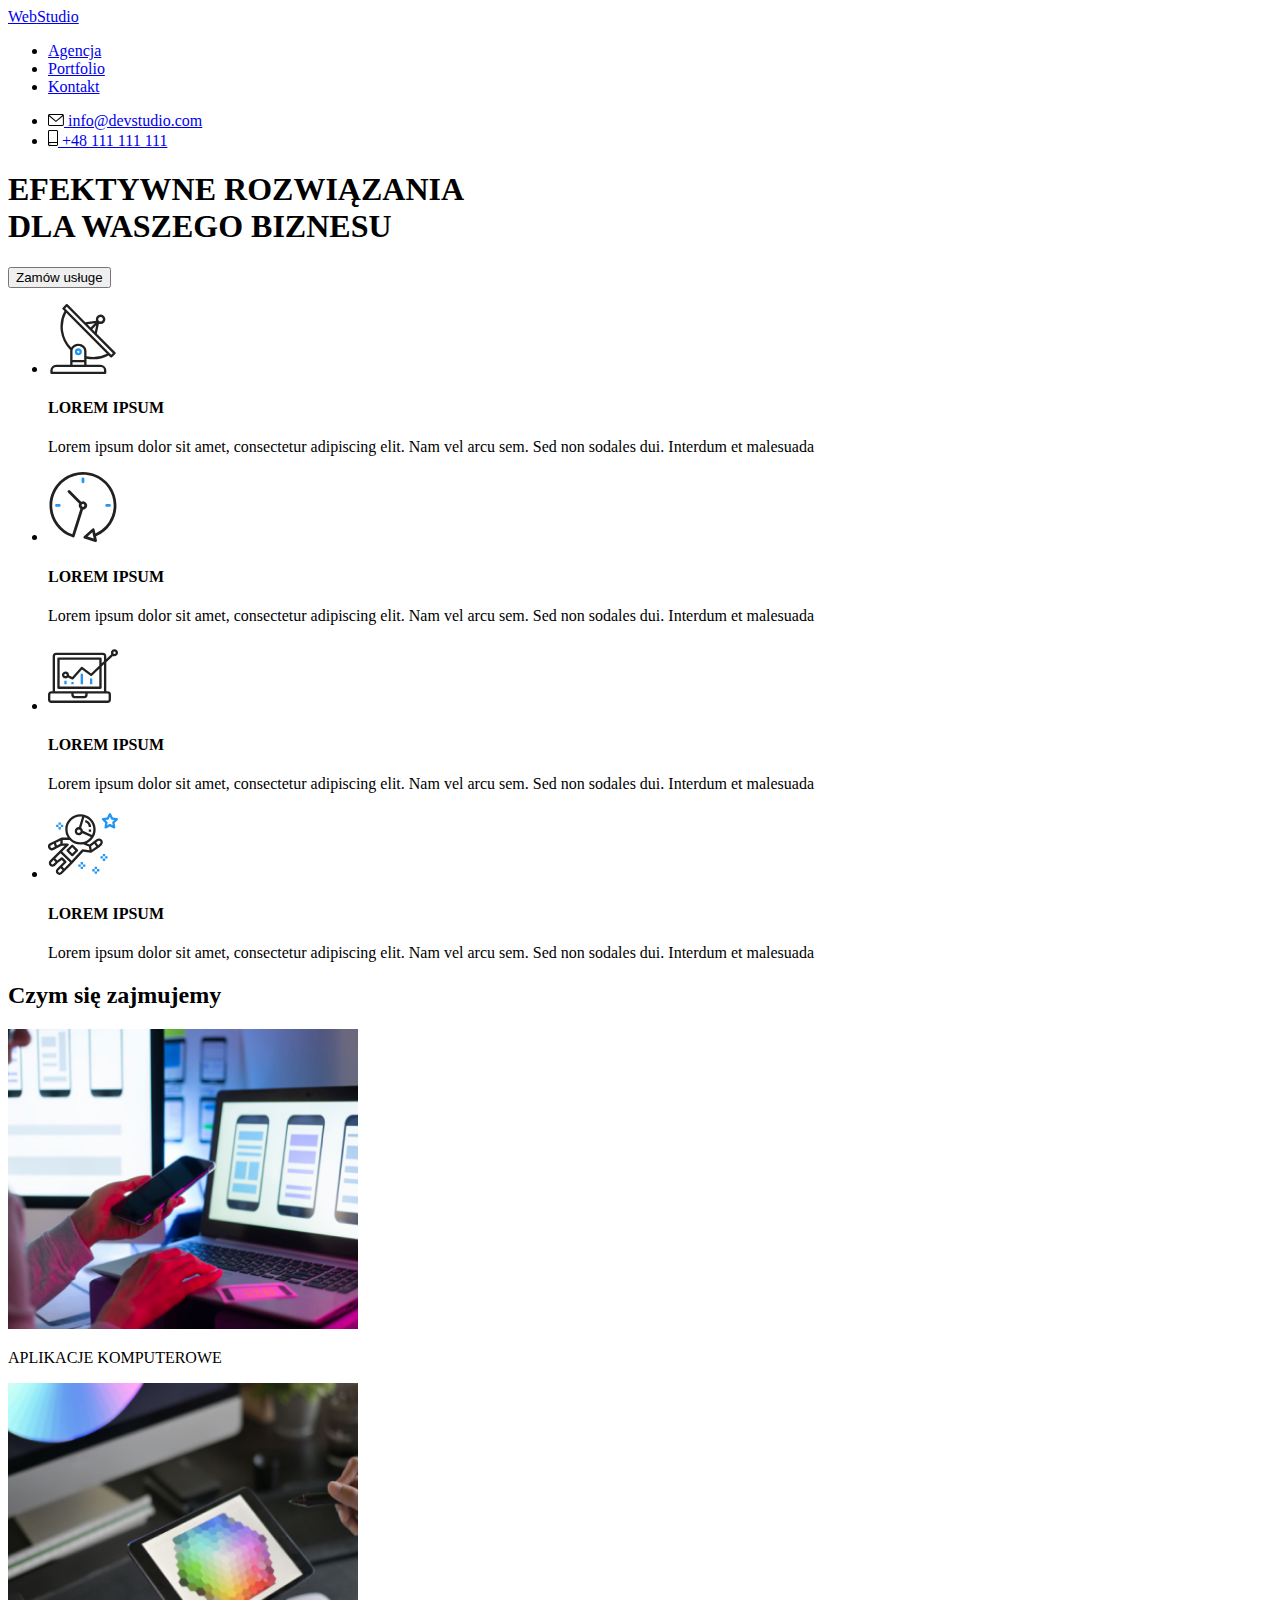
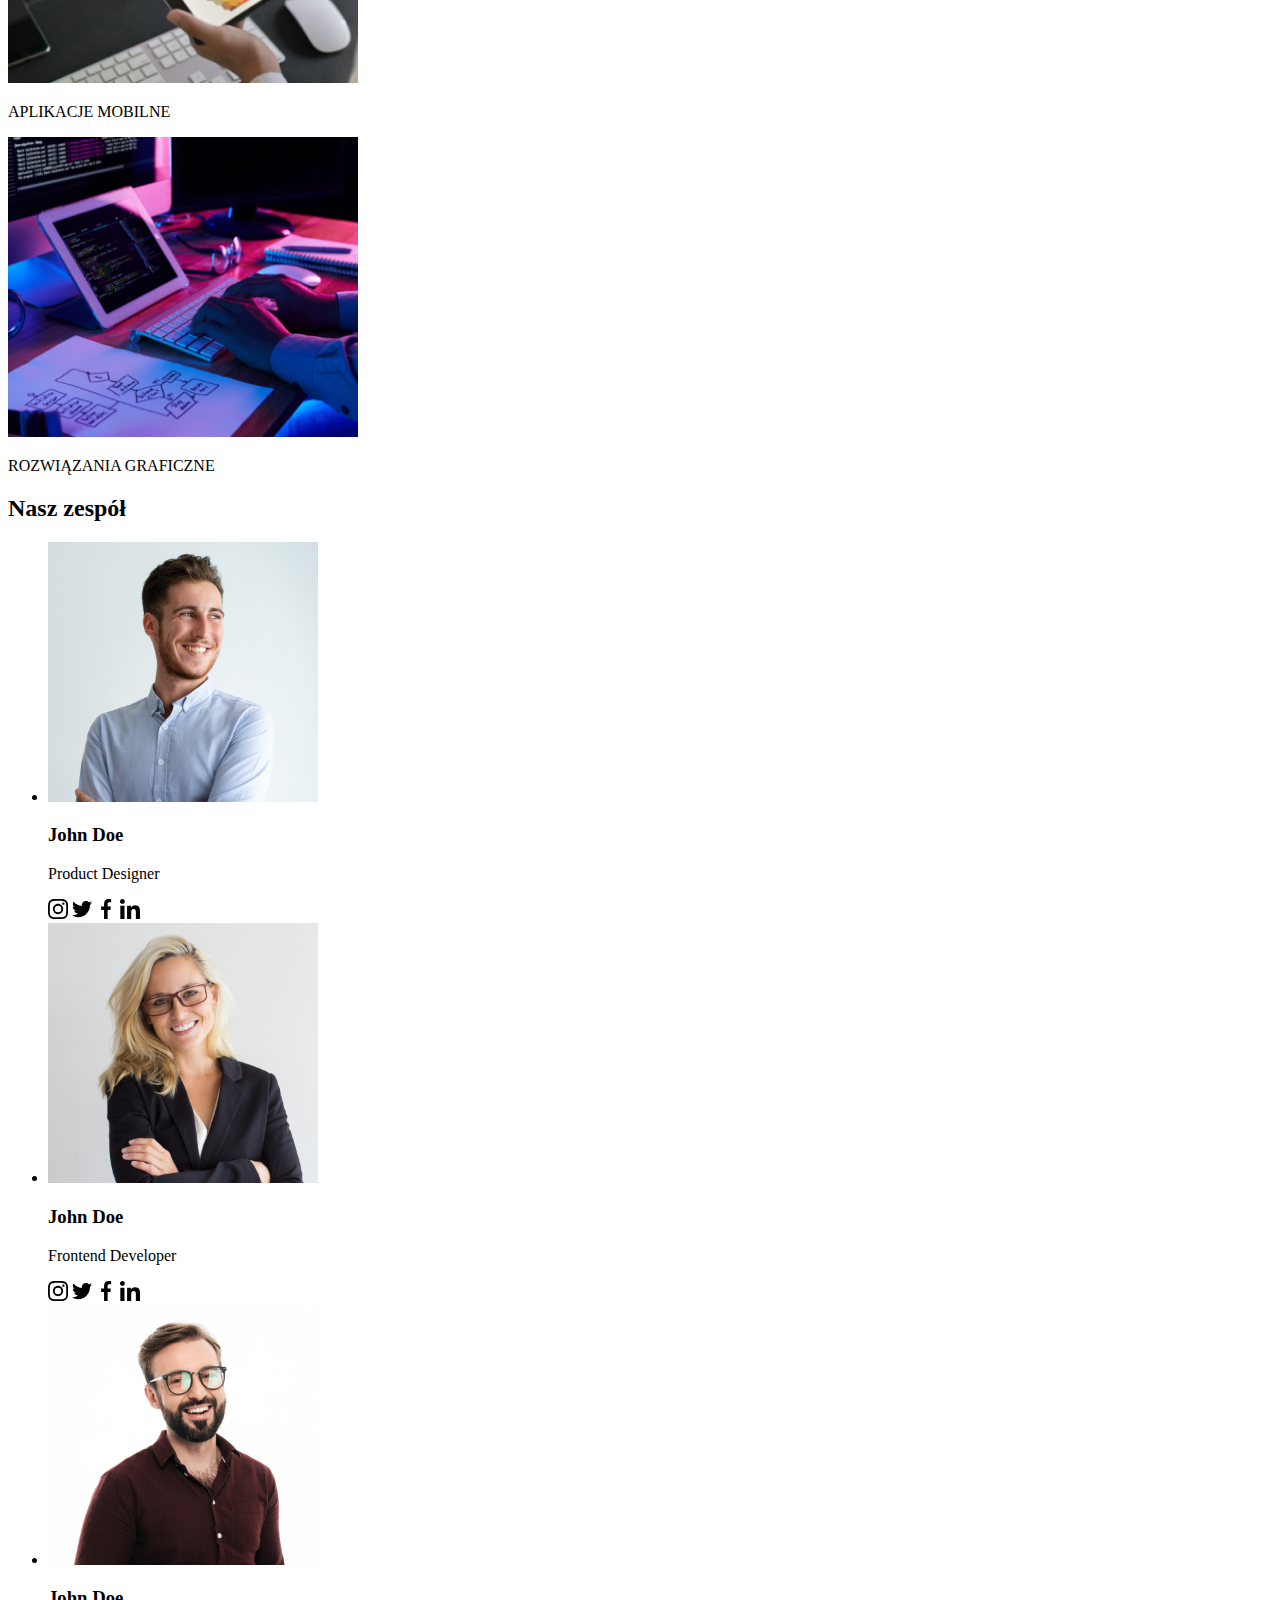
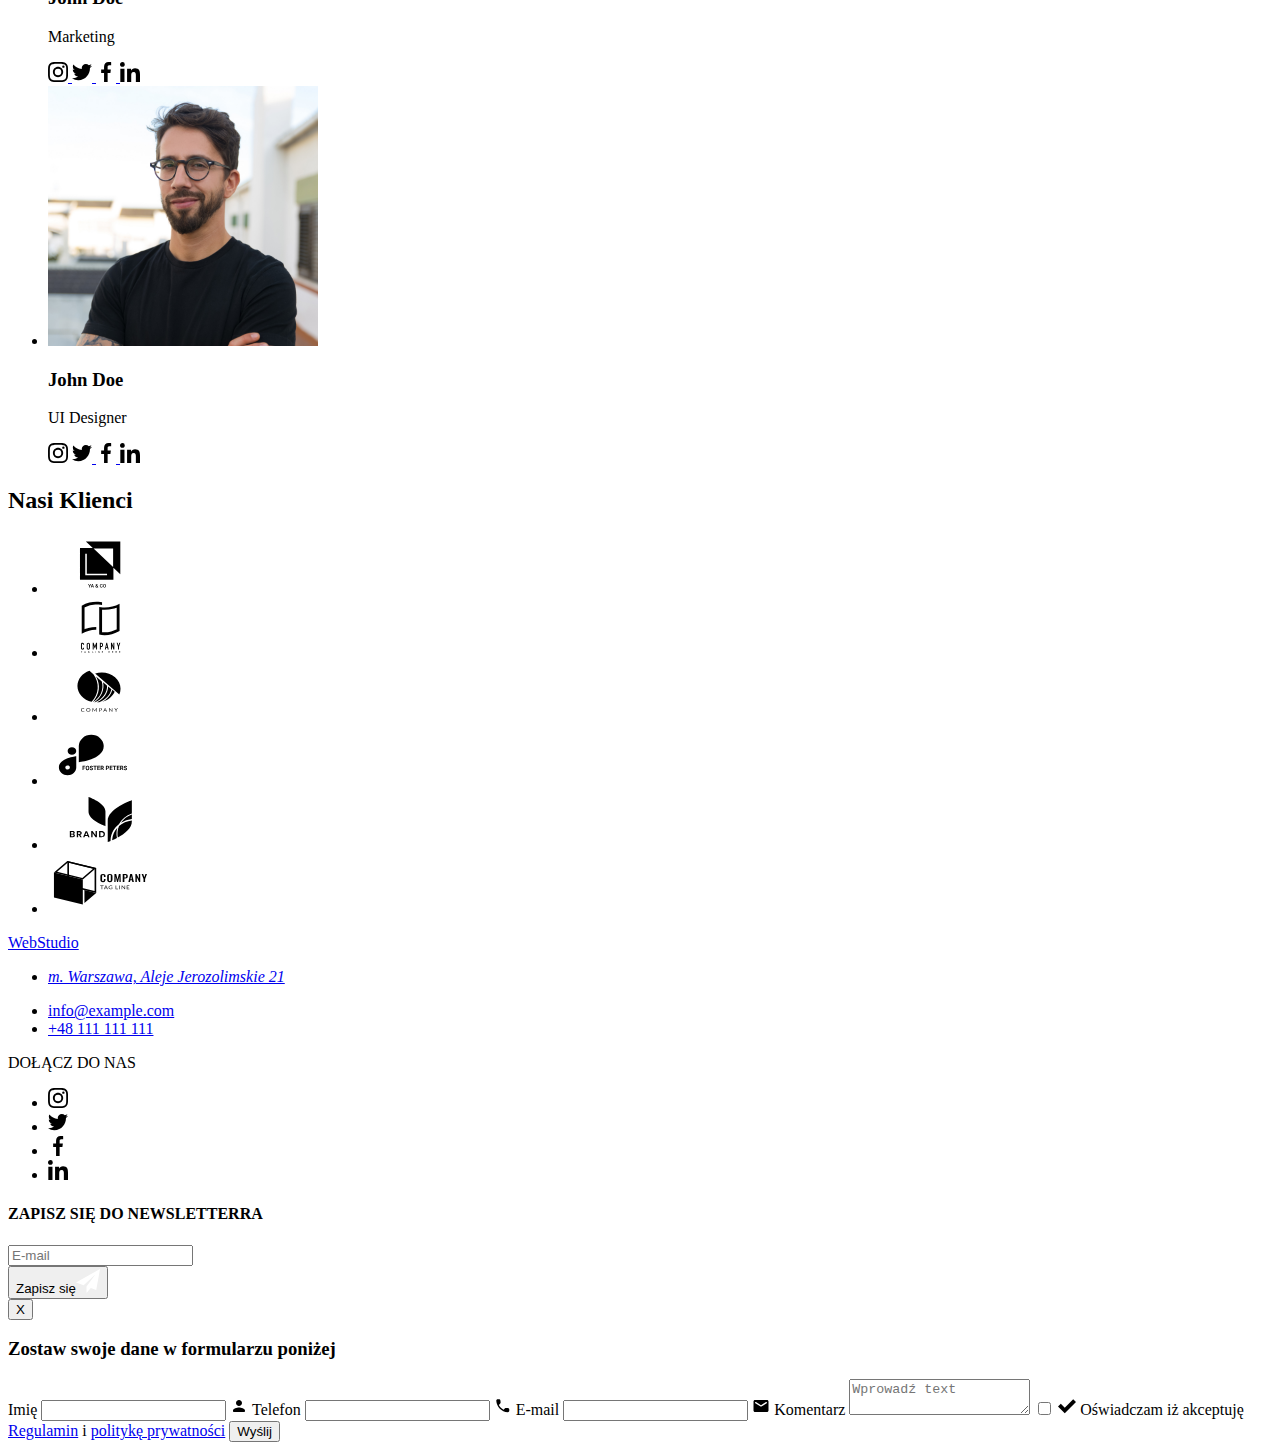
==== index.html @ fe33b890 "feat and init hw-07" ====
<!DOCTYPE html>
<html lang="en">

<head>
  <link rel="stylesheet" href="https://cdnjs.cloudflare.com/ajax/libs/modern-normalize/1.1.0/modern-normalize.min.css"
    integrity="sha512-wpPYUAdjBVSE4KJnH1VR1HeZfpl1ub8YT/NKx4PuQ5NmX2tKuGu6U/JRp5y+Y8XG2tV+wKQpNHVUX03MfMFn9Q=="
    crossorigin="anonymous" referrerpolicy="no-referrer" />
  <link rel="stylesheet" href="./css/main.min.css" />
  <meta charset="UTF-8" />
  <meta http-equiv="X-UA-Compatible" content="IE=edge" />
  <meta name="viewport" content="width=device-width, initial-scale=1.0" />
  <link rel="preconnect" href="https://fonts.googleapis.com" />
  <link rel="preconnect" href="https://fonts.gstatic.com" crossorigin />
  <link
    href="https://fonts.googleapis.com/css2?family=Montserrat:wght@400;700&family=Raleway:wght@700&family=Roboto:wght@400;500;700&display=swap"
    rel="stylesheet" />

  <title>Web Studio</title>
</head>

<body>
  <header class="page-header">
    <div class="container container-class">
      <div class="logo">
        <a class="logo-light" href="./index.html"><span class="logo-hover">Web</span>Studio</a>
      </div>
      <div class="header-navigation">
        <nav>
          <ul class="navi">
            <li class="navi-item">
              <a class="navi-link  active" href="./index.html">Agencja</a>
            </li>
            <li class="navi-item">
              <a class="navi-link" href="./portfolio.html">Portfolio</a>
            </li>
            <li class="navi-item"><a class="navi-link" href="#">Kontakt</a></li>
          </ul>
        </nav>
      </div>
      <div class="header-adress">
        <ul>
          <li>
            <a class="clients-item" href="mailto:info@devstudio.com"><svg class="clients-item-svg" width="16px"
                height="12px">
                <use href="./images/icons.svg#icon-envelope"></use>
              </svg>
              info@devstudio.com
            </a>
          </li>
          <li>
            <a class="clients-item" href="tel:48111111111"><svg class="clients-item-svg" width="10px" height="16px">
                <use href="./images/icons.svg#icon-smartphone"></use>
              </svg>
              +48 111 111 111
            </a>
          </li>
        </ul>
      </div>
    </div>
  </header>

  <main>
    <!--HERO-->
    <section class="img">
      <div class="img-background">
        <h1>EFEKTYWNE ROZWIĄZANIA <br />DLA WASZEGO BIZNESU</h1>
        <button class="button-start" data-modal-open>Zamów usługe</button>
      </div>
    </section>
    <section class="section1">
      <div class="container">
        <ul class="about-us">
          <li>
            <div class="about-us__background">
              <svg class="about-us-svg" width="70px" height="70px">
                <use href="./images/icons.svg#icon-antenna"></use>
              </svg>
            </div>
            <h4>LOREM IPSUM</h4>
            <p>
              Lorem ipsum dolor sit amet, consectetur adipiscing elit. Nam vel
              arcu sem. Sed non sodales dui. Interdum et malesuada
            </p>
          </li>
          <li>
            <div class="about-us__background">
              <svg class="about-us-svg" width="70px" height="70px">
                <use href="./images/icons.svg#icon-clock"></use>
              </svg>
            </div>
            <h4>LOREM IPSUM</h4>
            <p>
              Lorem ipsum dolor sit amet, consectetur adipiscing elit. Nam vel
              arcu sem. Sed non sodales dui. Interdum et malesuada
            </p>
          </li>
          <li>
            <div class="about-us__background">
              <svg class="about-us-svg" width="70px" height="70px">
                <use href="./images/icons.svg#icon-diagram"></use>
              </svg>
            </div>
            <h4>LOREM IPSUM</h4>
            <p>
              Lorem ipsum dolor sit amet, consectetur adipiscing elit. Nam vel
              arcu sem. Sed non sodales dui. Interdum et malesuada
            </p>
          </li>
          <li>
            <div class="about-us__background">
              <svg class="about-us-svg" width="70px" height="70px">
                <use href="./images/icons.svg#icon-astronaut"></use>
              </svg>
            </div>
            <h4>LOREM IPSUM</h4>
            <p>
              Lorem ipsum dolor sit amet, consectetur adipiscing elit. Nam vel
              arcu sem. Sed non sodales dui. Interdum et malesuada
            </p>
          </li>
        </ul>
      </div>
    </section>
    <!--Czym się zajmujemy-->
    <section class="section">
      <div class="container">
        <h2 class="container-title">Czym się zajmujemy</h2>
        <div class="card">
          <div class="card-thumb">
            <div class="card-item">
              <img src="images/index-picture/img.jpg" alt="computer" width="350" height="300" />
            </div>
            <p class="card-label">APLIKACJE KOMPUTEROWE</p>
          </div>
          <div class="card-thumb">
            <div class="card-item">
              <img src="images/index-picture/img3.jpg" alt="mobile" width="350" height="300" />
            </div>
            <p class="card-label">APLIKACJE MOBILNE</p>
          </div>
          <div class="card-thumb">
            <div class="card-item">
              <img src="images/index-picture/img1.jpg" alt="tablet" width="350" height="300" />
            </div>
            <p class="card-label">ROZWIĄZANIA GRAFICZNE</p>
          </div>
        </div>
      </div>
    </section>

    <!--Nasz zespół-->

    <section class="section ower-team">
      <div class="container">
        <h2 class="container-title">Nasz zespół</h2>
        <ul class="team">
          <li class="team-tile">
            <div>
              <img src="images/index-picture/Franek.jpg" alt="John_Doe3" width="270" height="260" />
              <h3>John Doe</h3>
              <p>Product Designer</p>
              <div class="team-svg">
                <a class="team-background" href="#"><svg class="team-svg" width="20px" height="20px">
                    <use href="./images/icons.svg#icon-instagram"></use>
                  </svg></a>
                <a class="team-background" href="#"><svg class="team-svg" width="20px" height="20px">
                    <use href="./images/icons.svg#icon-twitter"></use>
                  </svg></a>
                <a class="team-background" href="#"><svg class="team-svg" width="20px" height="20px">
                    <use href="./images/icons.svg#icon-facebook"></use>
                  </svg></a>
                <a class="team-background" href="#"><svg class="team-svg" width="20px" height="20px">
                    <use href="./images/icons.svg#icon-linkedin"></use>
                  </svg>
                </a>
              </div>
            </div>
          </li>
          <li class="team-tile">
            <div>
              <img src="images/index-picture/Iwona.jpg" alt="John_Doe2" width="270" height="260" />
              <h3>John Doe</h3>
              <p>Frontend Developer</p>
              <div class="team-svg">
                <a class="team-background" href="#"><svg class="team-svg" width="20px" height="20px">
                    <use href="./images/icons.svg#icon-instagram"></use>
                  </svg></a>
                <a class="team-background" href="#"><svg class="team-svg" width="20px" height="20px">
                    <use href="./images/icons.svg#icon-twitter"></use>
                  </svg></a>
                <a class="team-background" href="#"><svg class="team-svg" width="20px" height="20px">
                    <use href="./images/icons.svg#icon-facebook"></use>
                  </svg></a>
                <a class="team-background" href="#"><svg class="team-svg" width="20px" height="20px">
                    <use href="./images/icons.svg#icon-linkedin"></use>
                  </svg>
                </a>
              </div>
            </div>
          </li>
          <li class="team-tile">
            <div>
              <img src="images/index-picture/Janek.jpg" alt="John_Doe3" width="270" height="260" />
              <h3>John Doe</h3>
              <p>Marketing</p>
              <div class="team-svg">
                <a class="team-background" href="#">
                  <svg class="team-svg" width="20px" height="20px">
                    <use href="./images/icons.svg#icon-instagram"></use>
                  </svg>
                </a>
                <a class="team-background" href="#">
                  <svg class="team-svg" width="20px" height="20px">
                    <use href="./images/icons.svg#icon-twitter"></use>
                  </svg>
                </a>
                <a class="team-background" href="#">
                  <svg class="team-svg" width="20px" height="20px">
                    <use href="./images/icons.svg#icon-facebook"></use>
                  </svg>
                </a>
                <a class="team-background" href="#">
                  <svg class="team-svg" width="20px" height="20px">
                    <use href="./images/icons.svg#icon-linkedin"></use>
                  </svg>
                </a>
              </div>
            </div>
          </li>
          <li class="team-tile">
            <div>
              <img src="images/index-picture/Stefan.jpg" alt="John_Doe4" width="270" height="260" />
              <h3>John Doe</h3>
              <p>UI Designer</p>
              <div class="team-svg">
                <a class="team-background" href="#"><svg class="team-svg" width="20px" height="20px">
                    <use href="./images/icons.svg#icon-instagram"></use>
                  </svg></a>
                <a class="team-background" href="#">
                  <svg class="team-svg" width="20px" height="20px">
                    <use href="./images/icons.svg#icon-twitter"></use>
                  </svg>
                </a>
                <a class="team-background" href="#">
                  <svg class="team-svg" width="20px" height="20px">
                    <use href="./images/icons.svg#icon-facebook"></use>
                  </svg>
                </a>
                <a class="team-background" href="#">
                  <svg class="team-svg" width="20px" height="20px">
                    <use href="./images/icons.svg#icon-linkedin"></use>
                  </svg>
                </a>
              </div>
            </div>
          </li>
        </ul>
      </div>
    </section>
    <!--Nasi Klienci-->
    <section>
      <div class="container">
        <h2 class="container-title">Nasi Klienci</h2>
        <ul class="clients">
          <li>
            <a class="clients-link" href="#">
              <svg class="client-item" width="106px" height="60px">
                <use href="./images/icons.svg#icon-ya-co"></use>
              </svg>
            </a>
          </li>
          <li>
            <a class="clients-link" href="#">
              <svg class="client-item" width="106px" height="60px">
                <use href="./images/icons.svg#icon-tag-line-here"></use>
              </svg>
            </a>
          </li>
          <li>
            <a class="clients-link" href="#">
              <svg class="client-item" width="106px" height="60px">
                <use href="./images/icons.svg#icon-company"></use>
              </svg>
            </a>
          </li>
          <li>
            <a class="clients-link" href="#">
              <svg class="client-item" width="106px" height="60px">
                <use href="./images/icons.svg#icon-foster-peters"></use>
              </svg>
            </a>
          </li>
          <li>
            <a class="clients-link" href="#">
              <svg class="client-item" width="106px" height="60px">
                <use href="./images/icons.svg#icon-brand"></use>
              </svg>
            </a>
          </li>
          <li>
            <a class="clients-link" href="#">
              <svg class="client-item" width="106px" height="60px">
                <use href="./images/icons.svg#icon-company-tag-line"></use>
              </svg>
            </a>
          </li>
        </ul>
      </div>
    </section>
  </main>

  <footer>
    <div class="container-footer">
      <div class="container">
        <a class="logo logo-dark" href="#"><span class="logo-color">Web</span>Studio</a>

        <address>
          <ul>
            <li>
              <a href="https://goo.gl/maps/x3iuPh3qe1rizQfR7" target="_blank">m. Warszawa, Aleje Jerozolimskie 21</a>
            </li>
          </ul>
        </address>

        <div class="contacts">
          <ul>
            <li><a href="mailto:info@example.com">info@example.com</a></li>
            <li><a href="tel:48111111111">+48 111 111 111</a></li>
          </ul>
        </div>
      </div>
      <div class="join-to-us">
        <div class="join-to-us-title">
          <p>DOŁĄCZ DO NAS</p>

          <ul>
            <li>
              <a class="join-to-us-svg" href="#"><svg width="20px" height="20px">
                  <use href="./images/icons.svg#icon-instagram"></use>
                </svg></a>
            </li>

            <li>
              <a class="join-to-us-svg" href="#"><svg width="20px" height="20px">
                  <use href="./images/icons.svg#icon-twitter"></use>
                </svg></a>
            </li>

            <li>
              <a class="join-to-us-svg" href="#"><svg width="20px" height="20px">
                  <use href="./images/icons.svg#icon-facebook"></use>
                </svg></a>
            </li>

            <li>
              <a class="join-to-us-svg" href="#"><svg width="20px" height="20px">
                  <use href="./images/icons.svg#icon-linkedin"></use>
                </svg></a>
            </li>
          </ul>
        </div>
      </div>
      <div class="newsletter">
        <h4 class="newsletter-title">ZAPISZ SIĘ DO NEWSLETTERRA</h4>
        <div class="newsletter-block">
          <form class="newsletter-label">
            <label for="review">
              <input name="review" id="review" placeholder="E-mail" />
            </label>
          </form>
          <button class="newsletter-button" type="submit">
            Zapisz się<svg class="newsletter-icon" width="24px" height="24px">
              <use href="./images/icons.svg#icon-send"></use>
            </svg>
          </button>
        </div>
      </div>
    </div>
  </footer>
  <div class="backdrop is-hidden" data-modal>
    <div class="modal">
      <button class="btn-close" data-modal-close>X</button>
      <h3>Zostaw swoje dane w formularzu poniżej</h3>

      <form>
        <label class="modal-color">
          Imię
          <input type="text" name="Name" />
          <svg class="svg-icon-modal" width="18px" height="18px">
            <use href="./images/icons.svg#icon-person"></use>
          </svg>
        </label>
        <label class="modal-color">
          Telefon
          <input type="tel" name="Telefon" />
          <svg class="svg-icon-modal" width="18px" height="18px">
            <use href="./images/icons.svg#icon-phone"></use>
          </svg>
        </label>
        <label class="modal-color svg-mail">
          E-mail
          <input type="text" name="E-mail" />
          <svg class="svg-icon-modal" width="18px" height="18px">
            <use href="./images/icons.svg#icon-email"></use>
          </svg>
        </label>

        <label class="modal-color">
          Komentarz
          <textarea class="textarea" name="review" placeholder="Wprowadź text"></textarea>
        </label>
        <label class="checkbox">
          <span class="modal-accept">
            <input type="checkbox" name="RegulaminCheckbox" value="Regulamin i polityka prywatności" />
            <svg class="svg-icon-bird" width="18px" height="18px" fill="ffffff">
              <use href="./images/icons.svg#icon-checkmark"></use>
            </svg></span>
            <span class="modal-check">
              Oświadczam iż akceptuję
              <a class="modal-reg" href="#">Regulamin</a> i
              <a class="modal-reg" href="#">politykę prywatności</a>
            </span>
          
        </label>

        <button class="button-modal">Wyślij</button>
      </form>
    </div>
  </div>

  <script src="modal.js"></script>
</body>

</html>
---- css/main.min.css ----
/*# sourceMappingURL=main.min.css.map */
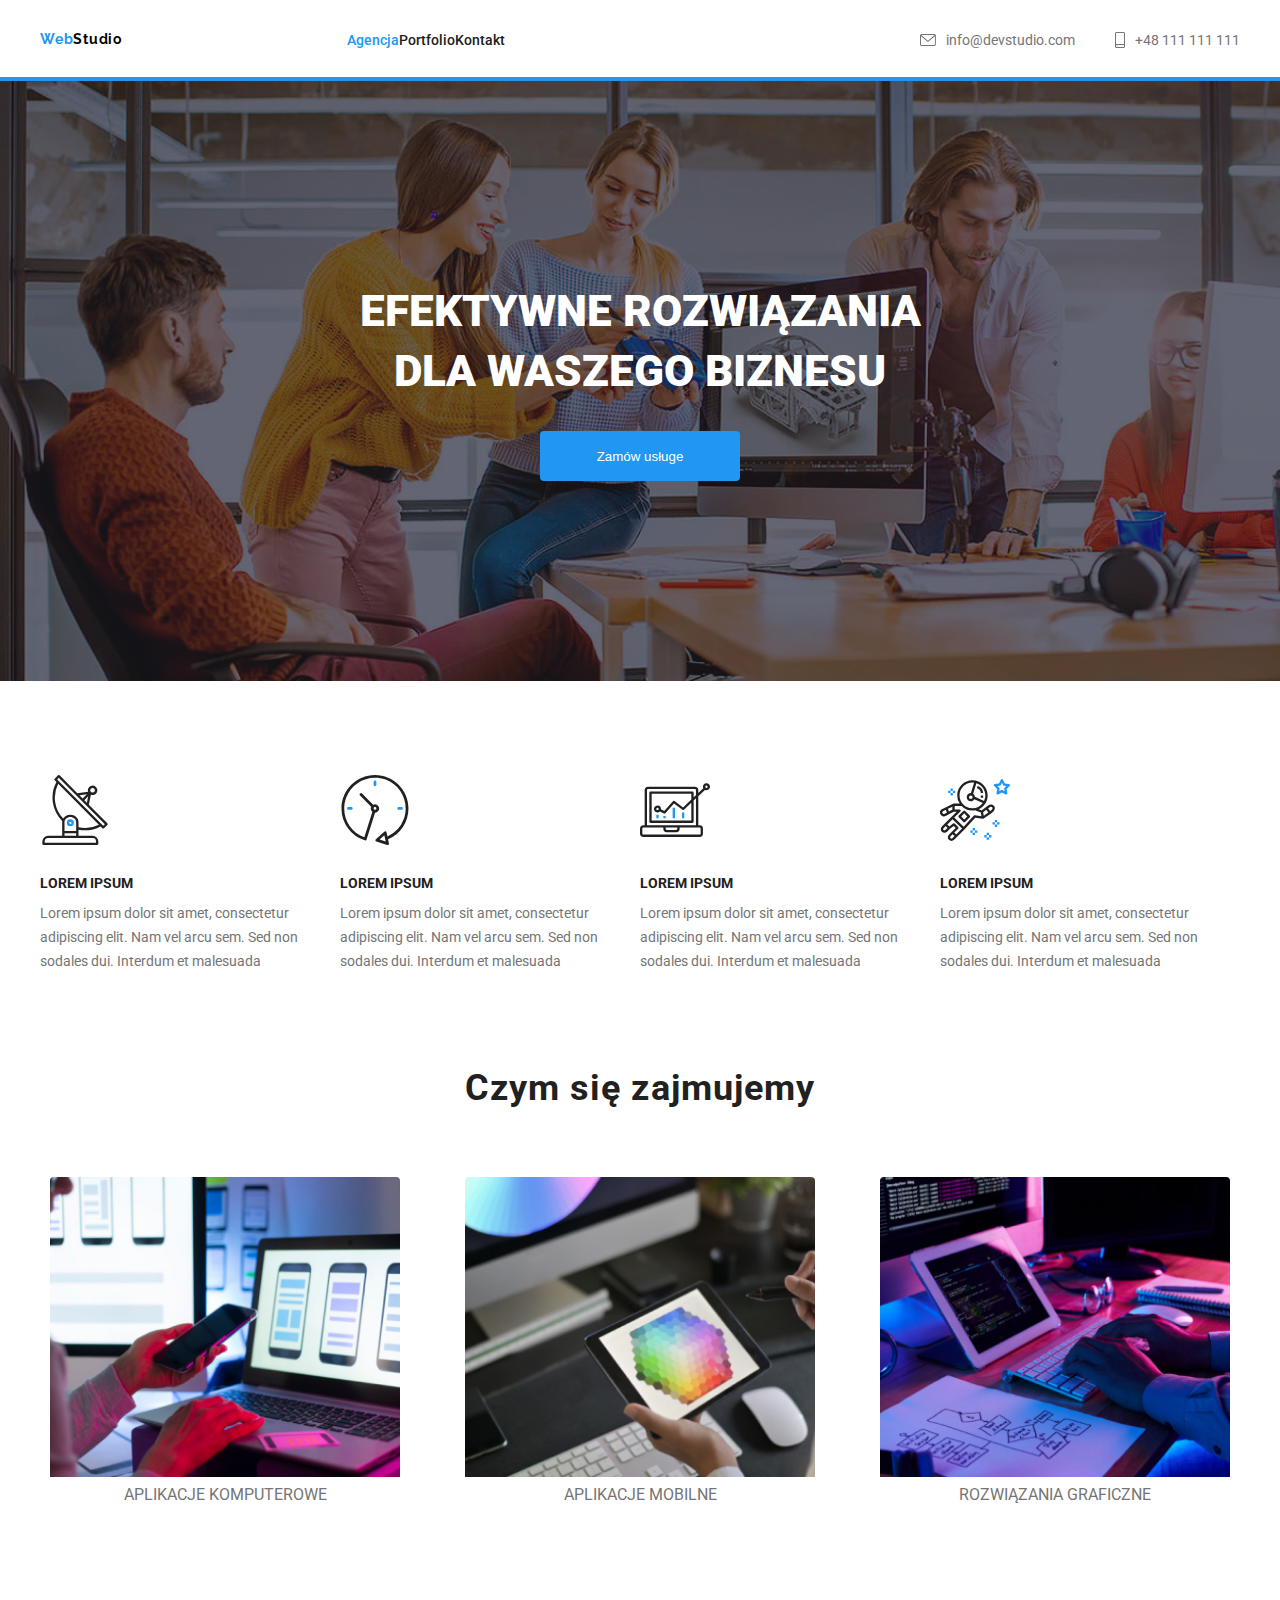
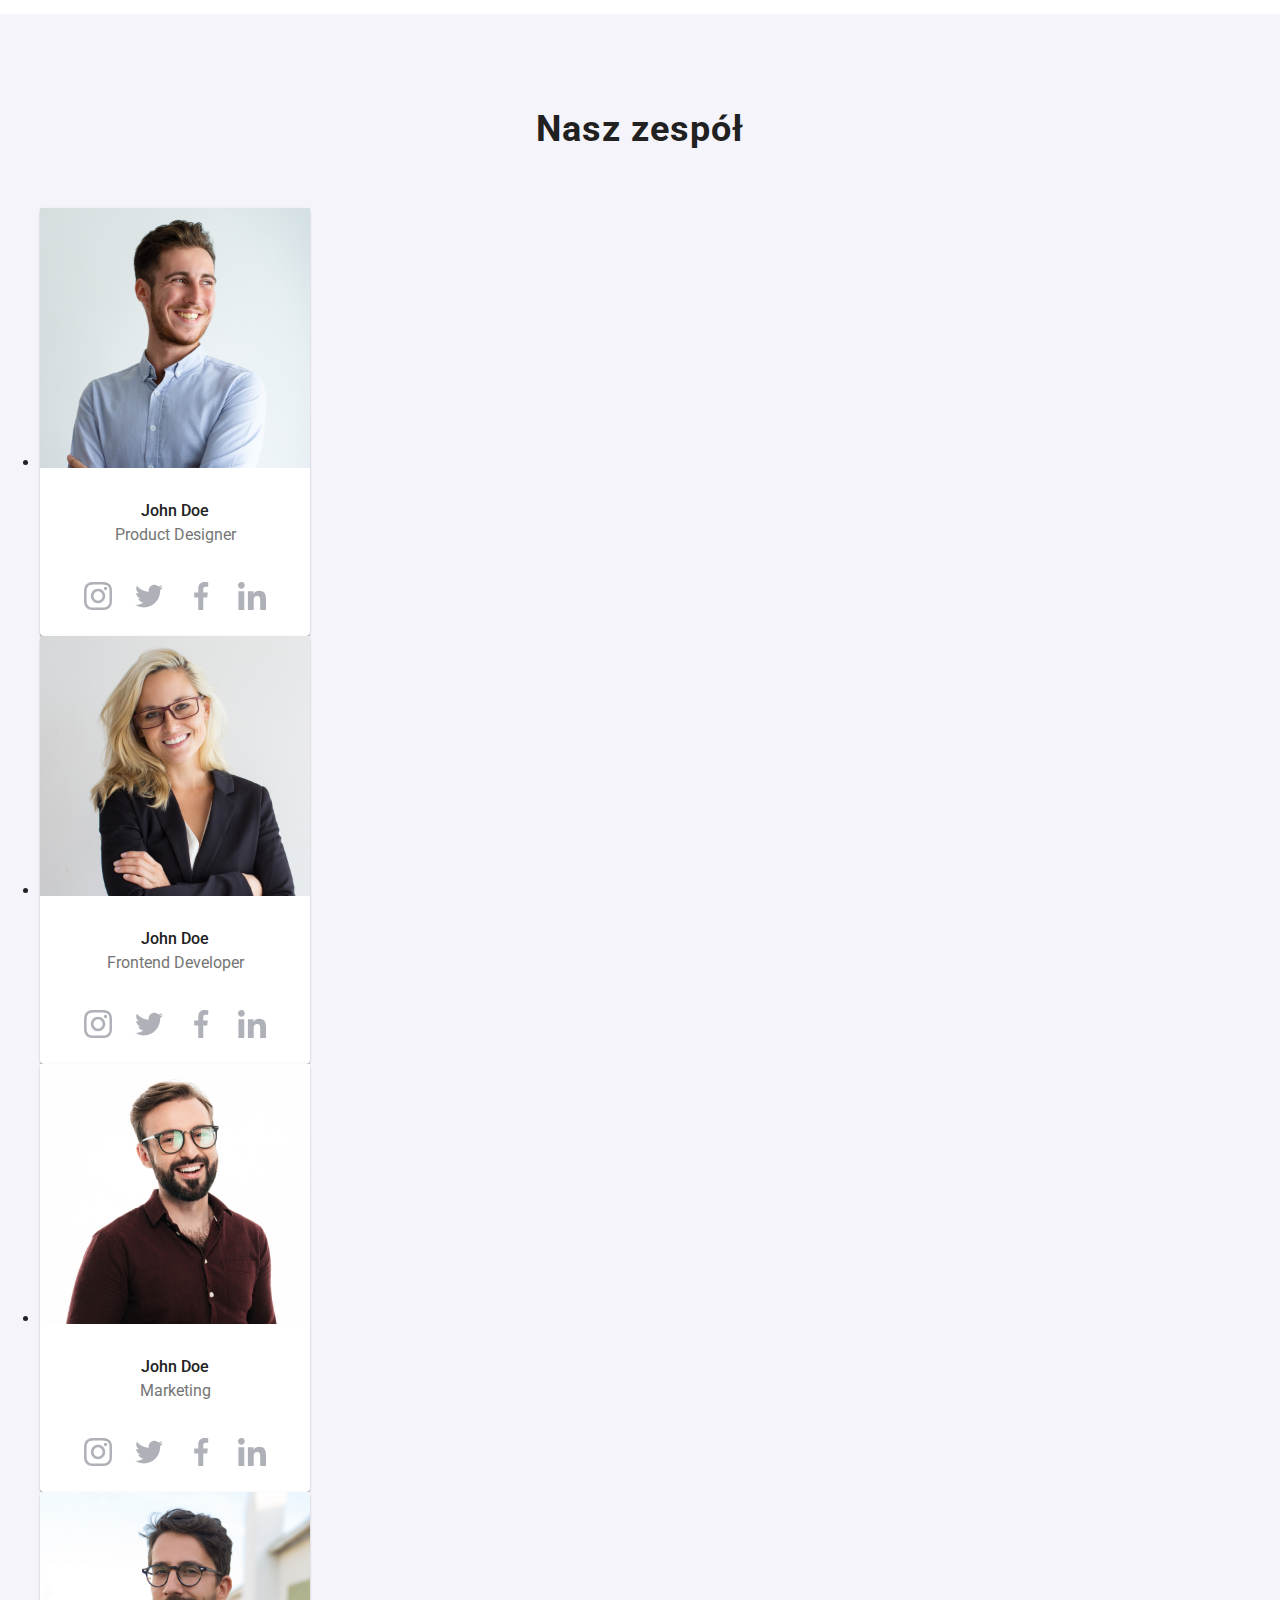
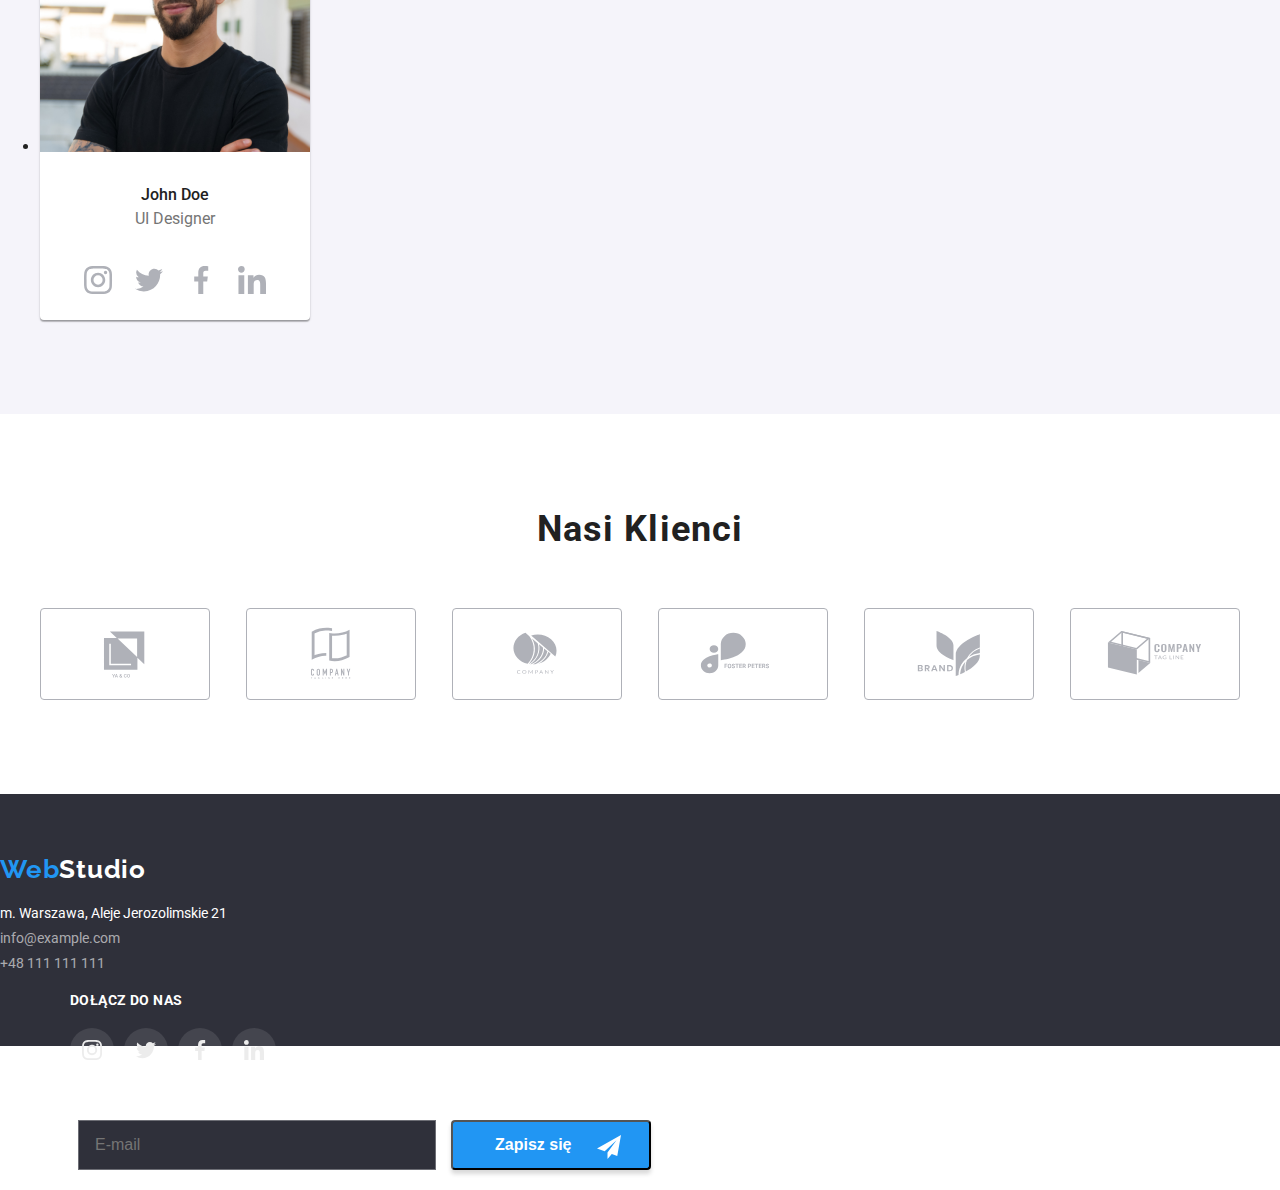
==== commit 60c67830: "feat and init hw-07" ====
--- a/index.html
+++ b/index.html
@@ -22,7 +22,7 @@
   <header class="page-header">
     <div class="container container-class">
       <div class="logo">
-        <a class="logo-light" href="./index.html"><span class="logo-hover">Web</span>Studio</a>
+        <a class="logo-light" href="./index.html"><span class="logo-color">Web</span>Studio</a>
       </div>
       <div class="header-navigation">
         <nav>
@@ -310,7 +310,7 @@
   </main>
 
   <footer>
-    <div class="container-footer">
+    <div class="page-footer">
       <div class="container">
         <a class="logo logo-dark" href="#"><span class="logo-color">Web</span>Studio</a>
 
--- a/css/main.min.css
+++ b/css/main.min.css
@@ -1 +1 @@
-/*# sourceMappingURL=main.min.css.map */+.page-header{border-bottom:1px solid #ececec}.page-header li{list-style-type:none}.header-adress{color:#757575}.header-adress>a:last-child{margin-left:50px}.header-adress li :hover,.header-adress li:focus{fill:#2196f3;color:#2196f3;cursor:pointer;-webkit-transition:250ms cubic-bezier(0.4, 0, 0.2, 1);transition:250ms cubic-bezier(0.4, 0, 0.2, 1)}.header-adress ul{display:-webkit-box;display:-ms-flexbox;display:flex;text-align:center;-webkit-box-pack:center;-ms-flex-pack:center;justify-content:center;color:#757575}.header-adress li{-webkit-column-gap:30px;-moz-column-gap:30px;column-gap:30px;padding-left:10px;fill:#757575}.header-adress a{display:-webkit-box;display:-ms-flexbox;display:flex;-webkit-box-align:center;-ms-flex-align:center;align-items:center;-webkit-box-pack:center;-ms-flex-pack:center;justify-content:center;color:#757575}.clients-item{margin-left:30px}.clients-item-svg{margin-right:10px}.header-adress{-webkit-box-pack:right;-ms-flex-pack:right;justify-content:right;display:-webkit-box;display:-ms-flexbox;display:flex;-webkit-box-align:center;-ms-flex-align:center;align-items:center;color:#757575}.navi-link:hover::after{content:"";-webkit-box-align:center;-ms-flex-align:center;align-items:center;display:inline-block;border-radius:4px;width:100%;margin-top:45px;position:absolute;left:0%;border-bottom:solid 4px #2196f3;-webkit-transition:250ms cubic-bezier(0.4, 0, 0.2, 1);transition:250ms cubic-bezier(0.4, 0, 0.2, 1)}.header-navigation{display:block;-webkit-box-pack:center;-ms-flex-pack:center;justify-content:center}.navi{list-style:none;display:-webkit-box;display:-ms-flexbox;display:flex;margin-right:150px}.item{position:relative}header-contact-link{display:-webkit-box;display:-ms-flexbox;display:flex;-webkit-box-align:center;-ms-flex-align:center;align-items:center}.active::after{content:"";display:inline-block;width:100%;left:0;margin-top:45px;position:absolute;border-bottom:solid 4px #2196f3;-webkit-transition:250ms cubic-bezier(0.4, 0, 0.2, 1);transition:250ms cubic-bezier(0.4, 0, 0.2, 1)}.active{color:#2196f3}.navi-link:hover,.navi-link:focus{color:#2196f3;-webkit-transition:250ms cubic-bezier(0.4, 0, 0.2, 1);transition:250ms cubic-bezier(0.4, 0, 0.2, 1)}.navi-link{font-size:14px;font-weight:500;line-height:100%}.navi>.item:not(:last-child){margin-right:46px}.container{max-width:1200px;width:100%;margin:0 auto;line-height:100%}.container-class{width:100%;line-height:100%;margin:0 auto;display:-webkit-box;display:-ms-flexbox;display:flex;padding:24px 0 25px;-webkit-box-pack:justify;-ms-flex-pack:justify;justify-content:space-between;-webkit-box-align:center;-ms-flex-align:center;align-items:center}.container-footer{display:-webkit-box;display:-ms-flexbox;display:flex;max-width:1200px;width:100%;margin:0 auto;line-height:100%}.container-title{-webkit-box-align:center;-ms-flex-align:center;align-items:center;padding:94px 0px 50px 0px}footer{background-color:#2f303a;padding:60px 0;height:252px;width:100%;display:-webkit-box;display:-ms-flexbox;display:flex}.contacts a:hover,.contacts a:focus{color:#2196f3;cursor:pointer;-webkit-transition:250ms cubic-bezier(0.4, 0, 0.2, 1);transition:250ms cubic-bezier(0.4, 0, 0.2, 1)}.join-to-us-title ul{display:-webkit-box;display:-ms-flexbox;display:flex;text-align:center;-webkit-box-pack:left;-ms-flex-pack:left;justify-content:left;list-style-type:none}.join-to-us-title li:not(:first-child){margin-left:10px}.join-to-us-title p{color:#fff;padding-bottom:20px;font-size:14px;font-weight:700;line-height:16px;letter-spacing:.03em}.join-to-us-title{margin-left:70px;width:206px;padding-top:12px}.address{font-size:14px;font-weight:400;line-height:24px;text-decoration:none}address li{list-style-type:none}.contacts li{padding-bottom:9px;list-style-type:none}.contacts a{color:rgba(255,255,255,.6)}.newsletter-title{size:14px;color:#fff;padding-top:12px;padding-bottom:20px;letter-spacing:.03em}.newsletter-block{display:-webkit-box;display:-ms-flexbox;display:flex}.newsletter-label:hover input,.newsletter-label:focus+input{border:1px solid #2196f3;-webkit-transition:250ms cubic-bezier(0.4, 0, 0.2, 1);transition:250ms cubic-bezier(0.4, 0, 0.2, 1)}.newsletter-label input{width:358px;height:50px;background-color:#2f303a;border:1px solid rgba(255,255,255,.3);font-size:16px;font-weight:400;padding-left:16px;color:#fff}.newsletter{padding-left:78px}.newsletter-label{padding-right:15px;padding-bottom:20px}.logo{color:#fff;display:-webkit-box;display:-ms-flexbox;display:flex;font-family:Raleway;font-size:26px;font-weight:700;line-height:31px;letter-spacing:.03em}.logo_hover,.logo_fokus{color:#2196f3;-webkit-transition:250ms cubic-bezier(0.4, 0, 0.2, 1);transition:250ms cubic-bezier(0.4, 0, 0.2, 1)}.logo-light{color:#000}.logo-dark{color:#fff}.logo-color{color:#2196f3}.section{padding-bottom:94px}section{margin:0 auto}.section1{padding-top:94px}body{font-family:"Roboto",sans-serif;color:#212121;margin:0 auto}header{max-width:1600px;display:-webkit-box;display:-ms-flexbox;display:flex;margin:0 auto}p{font-weight:400;font-size:16px;line-height:30px;color:#757575}h4{font-size:14px;font-weight:700;line-height:16px;text-align:left;padding-top:30px;padding-bottom:10px}h3{font:700;font-size:18px;line-height:36px}h2{font-size:36px;font-weight:700;line-height:42px;letter-spacing:.03em;text-align:center;height:42px;margin-bottom:50px}h1{font-weight:900;font-size:44px;line-height:60px;color:#fff;text-align:center}a{text-decoration:none;color:#212121;font-size:14px}link{text-decoration:none;color:#f0f8ff}*{-webkit-box-sizing:border-box;box-sizing:border-box;margin:0;padding:0}header{max-width:1600px;display:-webkit-box;display:-ms-flexbox;display:flex;margin:0 auto}a:hover,a:focus{color:#2196f3;-webkit-transition:250ms cubic-bezier(0.4, 0, 0.2, 1);transition:250ms cubic-bezier(0.4, 0, 0.2, 1)}.href :hover,.href:focus{color:#2196f3;-webkit-transition:250ms cubic-bezier(0.4, 0, 0.2, 1);transition:250ms cubic-bezier(0.4, 0, 0.2, 1)}address a{font-style:normal;color:#fff}.footer-adress a{color:#fff}address{padding:20px 0 9px}.modal input:focus+svg{color:#2196f3;fill:#2196f3;-webkit-transition:250ms cubic-bezier(0.4, 0, 0.2, 1);transition:250ms cubic-bezier(0.4, 0, 0.2, 1)}.backdrop{position:fixed;top:0;left:0;width:100%;height:100%;background-color:rgba(0,0,0,.2);z-index:1}.modal{position:absolute;top:50%;left:50%;-webkit-transform:translate(-50%, -50%);transform:translate(-50%, -50%);width:528px;min-height:581px;background-color:#fff;-webkit-box-shadow:0px 1px 3px rgba(0,0,0,.12),0px 1px 1px rgba(0,0,0,.14),0px 2px 1px rgba(0,0,0,.2);box-shadow:0px 1px 3px rgba(0,0,0,.12),0px 1px 1px rgba(0,0,0,.14),0px 2px 1px rgba(0,0,0,.2);z-index:2;border-radius:4px;padding:40px}.modal h3{text-align:center;size:20px;font-weight:700}.is-hidden{opacity:0;visibility:hidden;pointer-events:none}.overlay__function{color:#fff;height:100%;-webkit-transform:100%;transform:100%}.modal-color input{background-color:#fff;border:1px solid rgba(33,33,33,.2);border-radius:4px;width:448px;height:40px}.checkbox input{background-color:#fff;border:1px solid rgba(33,33,33,.2);border-radius:4px;width:448px;height:40px}.modal-reg{text-decoration:underline;color:#2196f3;display:-webkit-box;display:-ms-flexbox;display:flex}.modal-color{padding:10px 0 4px 0;font-size:12px;line-height:14px;letter-spacing:0,1em;color:#757575}.modal input:hover+svg,.modal input:focus+svg{fill:#2196f3;-webkit-transition:250ms cubic-bezier(0.4, 0, 0.2, 1);transition:250ms cubic-bezier(0.4, 0, 0.2, 1)}.svg-icon-modal{fill:#212121;position:absolute;top:40px;left:15px}.modal input{padding:0 35px;margin-top:4px}.svg-icon-bird{position:absolute}.checkbox p{display:-webkit-box;display:-ms-flexbox;display:flex;padding-left:7px}.modal input:focus,.modal input:hover{border:1px solid #2196f3;fill:#2196f3;-webkit-transition:250ms cubic-bezier(0.4, 0, 0.2, 1);transition:250ms cubic-bezier(0.4, 0, 0.2, 1);outline:none}.modal textarea:focus,.modal textarea:hover{border:1px solid #2196f3;fill:#2196f3;outline:none;-webkit-transition:250ms cubic-bezier(0.4, 0, 0.2, 1);transition:250ms cubic-bezier(0.4, 0, 0.2, 1)}textarea{border:1px solid rgba(33,33,33,.2);border-radius:4px;margin-top:4px}label{position:relative;display:-webkit-box;display:-ms-flexbox;display:flex;-webkit-box-orient:vertical;-webkit-box-direction:normal;-ms-flex-direction:column;flex-direction:column}.modal textarea{width:448px;height:120px;resize:none;padding:12px 0 0 16px}.checkbox{position:static;-webkit-box-orient:horizontal;-webkit-box-direction:normal;-ms-flex-direction:row;flex-direction:row;-webkit-box-align:center;-ms-flex-align:center;align-items:center;-webkit-box-pack:center;-ms-flex-pack:center;justify-content:center}.checkbox a{padding:0 5px}.modal-accept{width:16px;height:15px;margin-right:8px;position:relative;border:2px solid #212121;border-radius:3px}.modal-check{display:-webkit-box;display:-ms-flexbox;display:flex}.modal-accept input{position:absolute;z-index:200;width:18px;height:16px;-webkit-appearance:none;-moz-appearance:none;appearance:none;display:-webkit-box;display:-ms-flexbox;display:flex}.checkbox input{visibility:hidden}.modal-accept svg{border-radius:3px;width:16px;height:16px;padding:2px;z-index:102;top:-2px;left:-2px;position:absolute;display:none}.modal-accept input:checked+svg{background-color:#2196f3;border:none;display:block;fill:#fff;-webkit-transition:250ms cubic-bezier(0.4, 0, 0.2, 1);transition:250ms cubic-bezier(0.4, 0, 0.2, 1)}.label{-webkit-box-pack:center;-ms-flex-pack:center;justify-content:center;font-size:14px;font-weight:700;line-height:16.41px;color:#fff}.btn-close{display:block;position:absolute;top:8px;right:8px;background-color:#fff;border:1px solid rgba(0,0,0,.1);border-radius:50%;cursor:pointer;width:30px;height:30px}.btn-close:hover{color:#2196f3;-webkit-transition:250ms cubic-bezier(0.4, 0, 0.2, 1);transition:250ms cubic-bezier(0.4, 0, 0.2, 1)}.button-modal{display:block;width:200px;height:50px;color:#fff;border:none;-webkit-box-shadow:0px 4px 4px rgba(0,0,0,.15);box-shadow:0px 4px 4px rgba(0,0,0,.15);background-color:#2196f3;border-radius:4px;margin:0 auto;position:inherit;margin-top:20px;cursor:pointer}.modal button-modal{margin:0 auto;padding:auto}.button{line-height:139%;cursor:pointer;text-align:center;-webkit-box-align:center;-ms-flex-align:center;align-items:center;font-weight:500;font-size:16px;line-height:26px;border:none;border-radius:4px;height:38px;padding:6px 22px}.button-start{border:none;border-radius:4px;display:block;cursor:pointer;width:200px;height:50px;background:#2196f3;margin:0 auto;padding:0 auto;margin-top:30px;text-align:center;color:#fff}.newsletter-button{display:block;width:200px;height:50px;position:relative;font-weight:700;font-size:16px;cursor:pointer;line-height:30px;background-color:#2196f3;-webkit-box-shadow:0px 4px 4px 0px rgba(0,0,0,.1490196078);box-shadow:0px 4px 4px 0px rgba(0,0,0,.1490196078);border-radius:4px;color:#fff;margin:0 auto;text-align:start;padding:0 42px;-webkit-transition:250ms cubic-bezier(0.4, 0, 0.2, 1);transition:250ms cubic-bezier(0.4, 0, 0.2, 1)}.modal{top:50%;left:50%;width:400px;height:300px;background-color:teal;position:fixed;z-index:1;-webkit-transition-property:visibility,opacity,-webkit-transform;transition-property:visibility,opacity,-webkit-transform;transition-property:visibility,opacity,transform;transition-property:visibility,opacity,transform,-webkit-transform;-webkit-transition-duration:2s;transition-duration:2s;-webkit-transform:translateX(-50%) translateY(-50%) scale(1) rotate(720deg) skew(0deg, 0deg);transform:translateX(-50%) translateY(-50%) scale(1) rotate(720deg) skew(0deg, 0deg);opacity:1;visibility:visible;display:block}.is-hidden{pointer-events:none;visibility:hidden;opacity:0;-webkit-transform:translateX(-50%) translateY(-50%) scale(0) rotate(0deg) skew(40deg, 40deg);transform:translateX(-50%) translateY(-50%) scale(0) rotate(0deg) skew(40deg, 40deg)}.href{line-height:146%}.card{-ms-flex-preferred-size:calc((100% - 60px)/3);flex-basis:calc((100% - 60px)/3)}.card-set img{display:block;width:100%}.card-set{display:-webkit-box;display:-ms-flexbox;display:flex;-webkit-box-orient:vertical;-webkit-box-direction:normal;-ms-flex-direction:column;flex-direction:column;position:relative;overflow:hidden;margin:0 auto;z-index:0}.imgoverlay-container{position:relative;overflow:hidden}.card-set:hover .overlay__function{-webkit-transition-duration:250ms;transition-duration:250ms;-webkit-transition-timing-function:cubic-bezier(0.4, 0, 0.2, 1);transition-timing-function:cubic-bezier(0.4, 0, 0.2, 1);-webkit-transform:translatex(0);transform:translatex(0)}.overlay{position:relative;width:370px;height:294px;overflow:hidden}.overlay__function{top:0;left:0;position:absolute;background-color:rgba(33,150,243,.9);-webkit-transform:translateY(200%);transform:translateY(200%);-webkit-transition:-webkit-transform 500ms ease;transition:-webkit-transform 500ms ease;transition:transform 500ms ease;transition:transform 500ms ease, -webkit-transform 500ms ease;transition:transform 500ms ease,-webkit-transform 500ms ease}.overlay__description{font-size:18px;color:#fff;line-height:1.55;letter-spacing:.03em;color:var(--white-text);padding-top:49px;padding-left:24px;padding-right:45px;z-index:1}.overlay__function{display:inline-block;background-color:rgba(33,150,243,.9)}.overlay__function:is(:hover){-webkit-transition-duration:250ms;transition-duration:250ms;-webkit-transition-timing-function:cubic-bezier(0.4, 0, 0.2, 1);transition-timing-function:cubic-bezier(0.4, 0, 0.2, 1);-webkit-transform:translatex(0);transform:translatex(0)}.card{display:-webkit-box;display:-ms-flexbox;display:flex;-ms-flex-wrap:wrap;flex-wrap:wrap;list-style:none;gap:30px;height:100%}.card-set:focus,.card-set:hover{-webkit-box-shadow:1px 4px 6px 0px rgba(0,0,0,.16);box-shadow:1px 4px 6px 0px rgba(0,0,0,.16);-webkit-box-shadow:0px 4px 4px 0px rgba(0,0,0,.06);box-shadow:0px 4px 4px 0px rgba(0,0,0,.06);-webkit-box-shadow:0px 1px 1px 0px rgba(0,0,0,.12);box-shadow:0px 1px 1px 0px rgba(0,0,0,.12);cursor:pointer;-webkit-transition:250ms cubic-bezier(0.4, 0, 0.2, 1);transition:250ms cubic-bezier(0.4, 0, 0.2, 1)}.card-title{padding:24px 20px;border-bottom:1px solid #eee;border-left:1px solid #eee;border-right:1px solid #eee}.img{background-size:1600px 600px;-webkit-box-align:center;-ms-flex-align:center;align-items:center;display:-webkit-box;display:-ms-flexbox;display:flex;-webkit-box-pack:center;-ms-flex-pack:center;justify-content:center;max-width:1600px;height:600px;margin:0 auto;background:-webkit-gradient(linear, left top, left bottom, from(rgba(47, 48, 58, 0.4)), to(rgba(47, 48, 58, 0.4))),url(../images/index-picture/Img.png);background:linear-gradient(rgba(47, 48, 58, 0.4), rgba(47, 48, 58, 0.4)),url(../images/index-picture/Img.png)}.buttons :hover,.buttons:focus{background-color:#2196f3;color:#fff;border-radius:4px;-webkit-box-shadow:0px 2px 2px 0px rgba(0,0,0,.12),0px 1px 2px 0px rgba(0,0,0,.08),0px 3px 1px 0px rgba(0,0,0,.1);box-shadow:0px 2px 2px 0px rgba(0,0,0,.12),0px 1px 2px 0px rgba(0,0,0,.08),0px 3px 1px 0px rgba(0,0,0,.1);-webkit-transition:250ms cubic-bezier(0.4, 0, 0.2, 1);transition:250ms cubic-bezier(0.4, 0, 0.2, 1)}.buttons{font-size:16px;font-weight:500;line-height:139%;line-height:26px;letter-spacing:.03em;text-align:center}.menu>.buttons:not(:last-child){margin-right:8px}.menu{display:-webkit-box;display:-ms-flexbox;display:flex;list-style:none;-webkit-box-pack:center;-ms-flex-pack:center;justify-content:center;padding-bottom:50px}.about-us-background{background-color:#f5f4fa;width:270px;height:120px;display:-webkit-box;display:-ms-flexbox;display:flex;-webkit-box-pack:center;-ms-flex-pack:center;justify-content:center;padding-top:25px;text-align:center}.about-us-svg{display:-webkit-box;display:-ms-flexbox;display:flex;-webkit-box-pack:center;-ms-flex-pack:center;justify-content:center;width:70px;height:70px}.team-svg{fill:#afb1b8;padding-top:16px;width:206px;margin:0 auto;height:44px;display:-webkit-box;display:-ms-flexbox;display:flex;-ms-flex-pack:distribute;justify-content:space-around}.team-background{fill:#afb1b8;list-style-type:none;display:-webkit-box;display:-ms-flexbox;display:flex;-webkit-box-align:center;-ms-flex-align:center;align-items:center;border-radius:50%;width:44px;height:44px;-ms-flex-pack:distribute;justify-content:space-around}.team-background:hover,.team-background:focus{fill:#fff;background-color:#2196f3;cursor:pointer;-webkit-transition:250ms cubic-bezier(0.4, 0, 0.2, 1);transition:250ms cubic-bezier(0.4, 0, 0.2, 1)}.join-to-us-svg:hover{background-color:#2196f3;cursor:pointer;-webkit-transition:250ms cubic-bezier(0.4, 0, 0.2, 1);transition:250ms cubic-bezier(0.4, 0, 0.2, 1)}.join-to-us-svg:focus{background-color:#2196f3;cursor:pointer;-webkit-transition:250ms cubic-bezier(0.4, 0, 0.2, 1);transition:250ms cubic-bezier(0.4, 0, 0.2, 1)}.join-to-us-svg{display:-webkit-box;display:-ms-flexbox;display:flex;-webkit-box-align:center;-ms-flex-align:center;align-items:center;-webkit-box-pack:center;-ms-flex-pack:center;justify-content:center;list-style-type:none;border-radius:50%;background-color:rgba(255,255,255,.1);fill:#ececec;height:44px;width:44px}.icons-footer{display:-webkit-box;display:-ms-flexbox;display:flex}.newsletter-icon{fill:#fff;width:24px;height:24px;position:absolute;top:13px;right:28px}.card-thumb{position:relative;margin:10px;border-radius:4px;overflow:hidden;background-color:#fff;-webkit-box-pack:center;-ms-flex-pack:center;justify-content:center;text-align:center}.card-thumb>.label{position:absolute;bottom:0;right:0;margin:0;width:100%;height:70px;padding:27px;border-bottom-left-radius:4px;background-color:rgba(47,48,58,.8);color:#fff}.about-us{display:-webkit-box;display:-ms-flexbox;display:flex;list-style-type:none}.about-us p{font-size:14px;font-weight:400;line-height:24px;text-align:left;color:#757575}.card{-webkit-box-pack:justify;-ms-flex-pack:justify;justify-content:space-between;list-style-type:none;display:-webkit-box;display:-ms-flexbox;display:flex;height:100%;-webkit-box-shadow:rgba(0,0,0,.2) rgba(0,0,0,.14) rgba(0,0,0,.12);box-shadow:rgba(0,0,0,.2) rgba(0,0,0,.14) rgba(0,0,0,.12)}.card>.thumb:not(:last-child){margin-right:30px}.team-tile{-webkit-box-shadow:0px 2px 1px 0px rgba(0,0,0,.2),0px 1px 1px 0px rgba(0,0,0,.14),0px 1px 3px 0px rgba(0,0,0,.12);box-shadow:0px 2px 1px 0px rgba(0,0,0,.2),0px 1px 1px 0px rgba(0,0,0,.14),0px 1px 3px 0px rgba(0,0,0,.12);width:270px;height:428px;text-align:center;-webkit-box-pack:center;-ms-flex-pack:center;justify-content:center;border-radius:4px;background-color:#fff}.team-tile h3{font-size:16px;font-weight:500;line-height:19px;padding-top:30px;text-align:center}.ower-team{background-color:#f5f4fa;width:100%}.clients{display:-webkit-box;display:-ms-flexbox;display:flex;-webkit-box-pack:justify;-ms-flex-pack:justify;justify-content:space-between;list-style:none}.clients-link{display:-webkit-box;display:-ms-flexbox;display:flex;-webkit-box-pack:center;-ms-flex-pack:center;justify-content:center;-webkit-box-align:center;-ms-flex-align:center;align-items:center;width:170px;height:92px;margin-bottom:94px;list-style-type:none;border:1px solid #afb1b8;border-radius:4px}.clients-link:hover .item-client,.clients-link:focus .item-client,.clients-link:hover,.clients-link:focus{fill:#2196f3;border-color:#2196f3;cursor:pointer;-webkit-transition:250ms cubic-bezier(0.4, 0, 0.2, 1);transition:250ms cubic-bezier(0.4, 0, 0.2, 1)}.clients-link:hover{color:#2196f3;-webkit-transition:250ms cubic-bezier(0.4, 0, 0.2, 1);transition:250ms cubic-bezier(0.4, 0, 0.2, 1)}.client-item{display:-webkit-box;display:-ms-flexbox;display:flex;-webkit-box-pack:center;-ms-flex-pack:center;justify-content:center;list-style-type:none;-webkit-box-align:center;-ms-flex-align:center;align-items:center;width:106px;height:60px;fill:#afb1b8}/*# sourceMappingURL=main.min.css.map */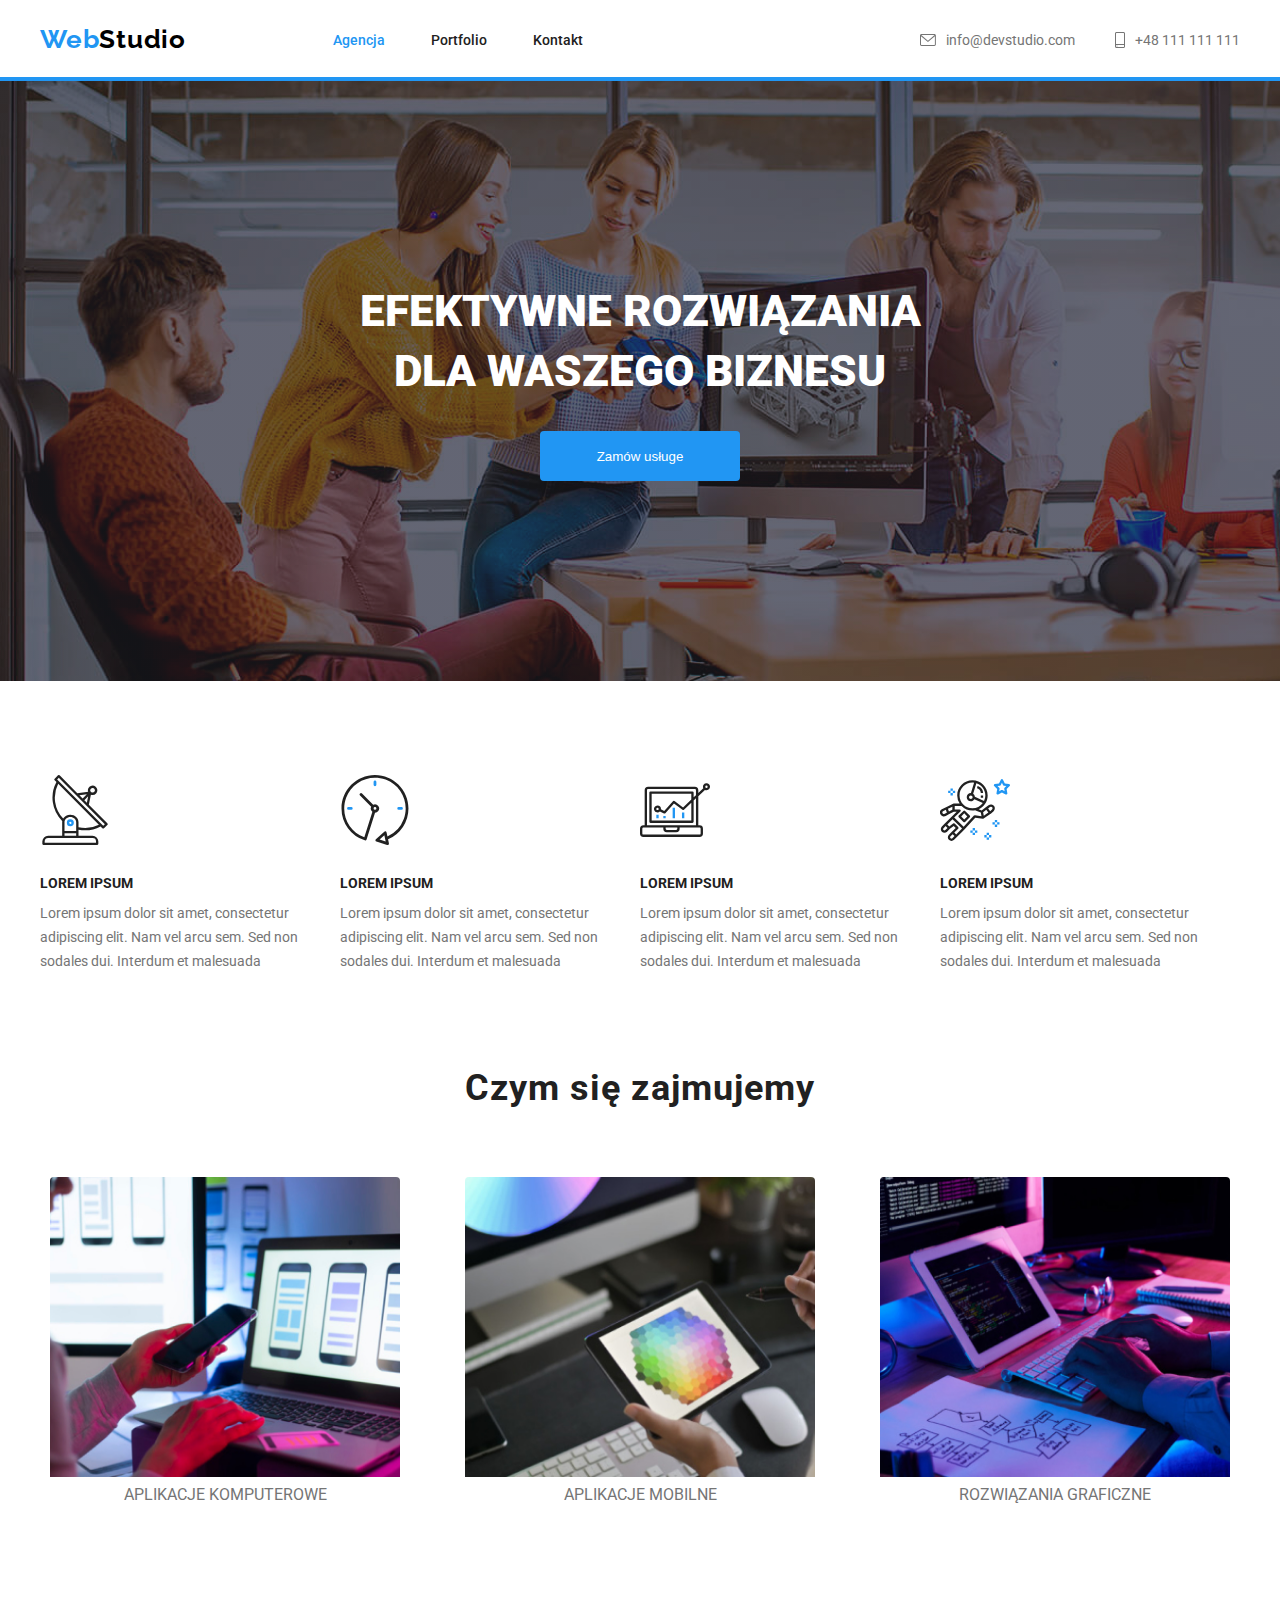
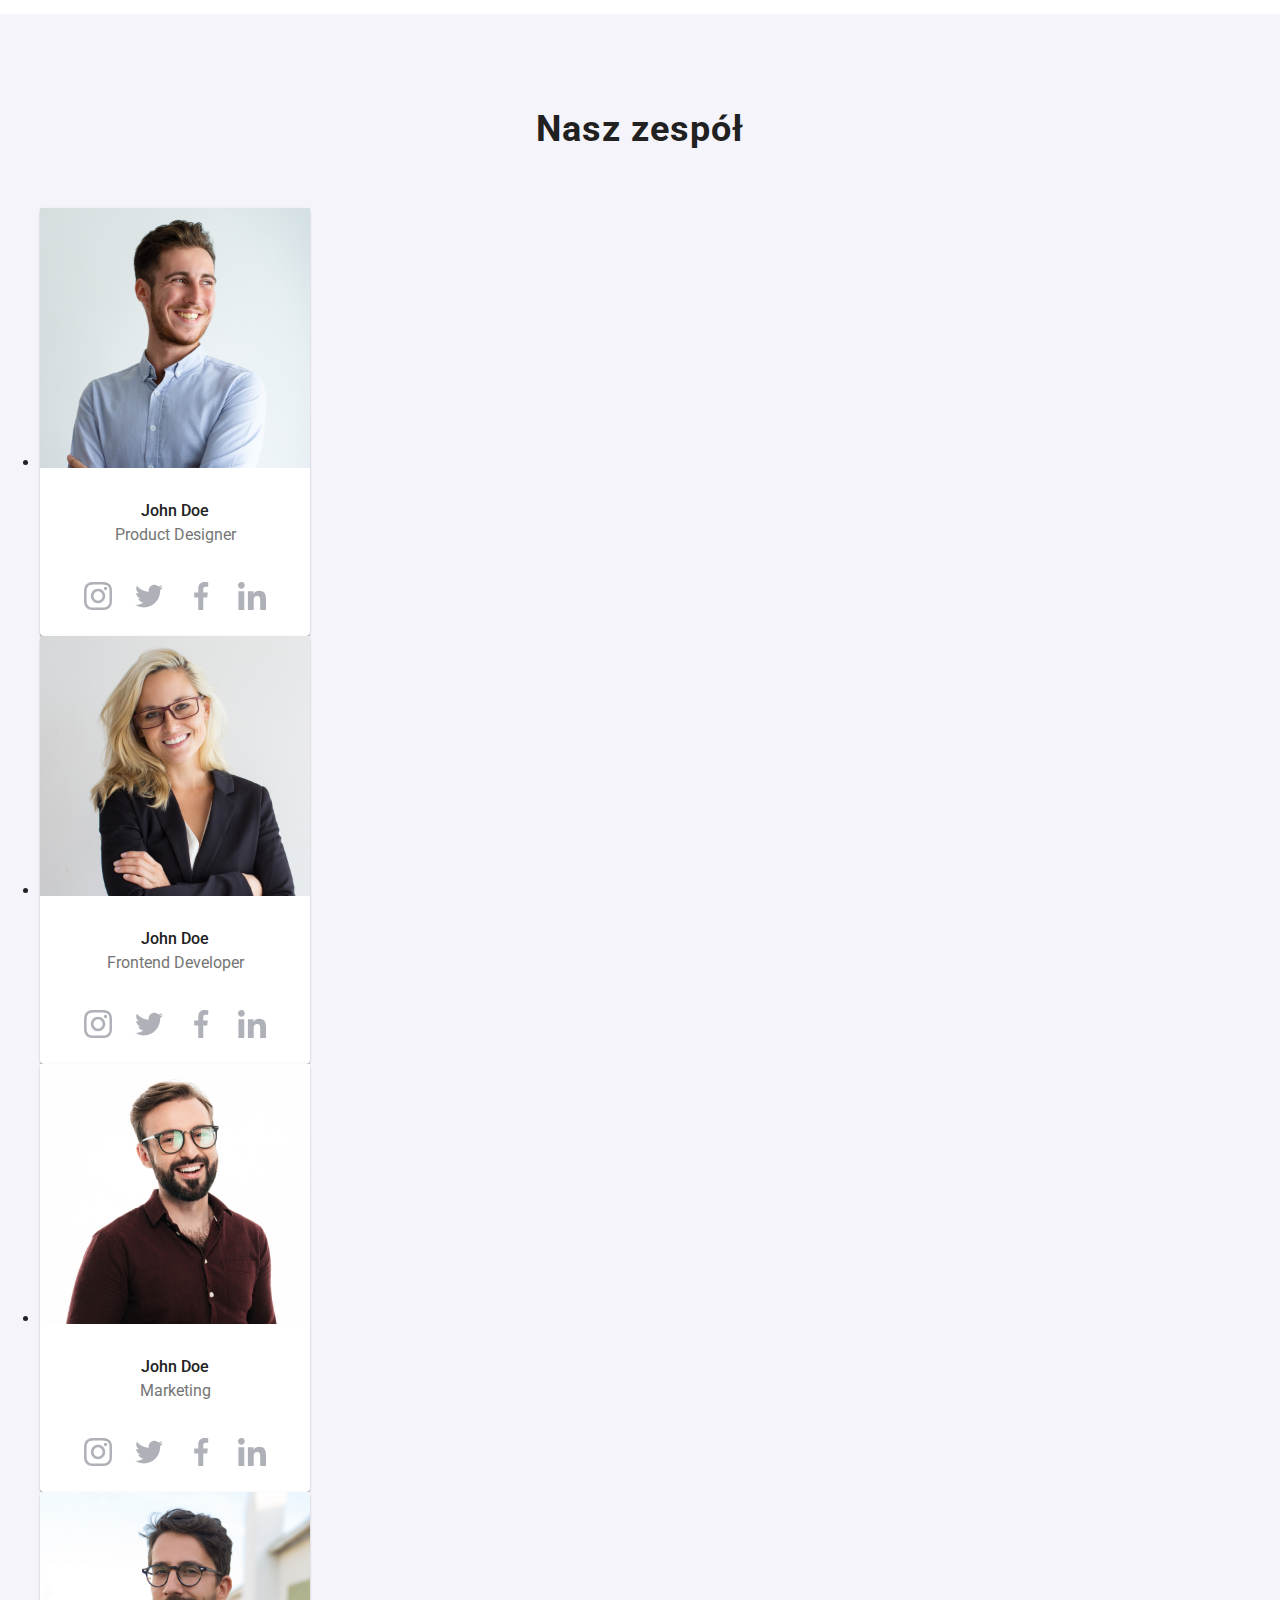
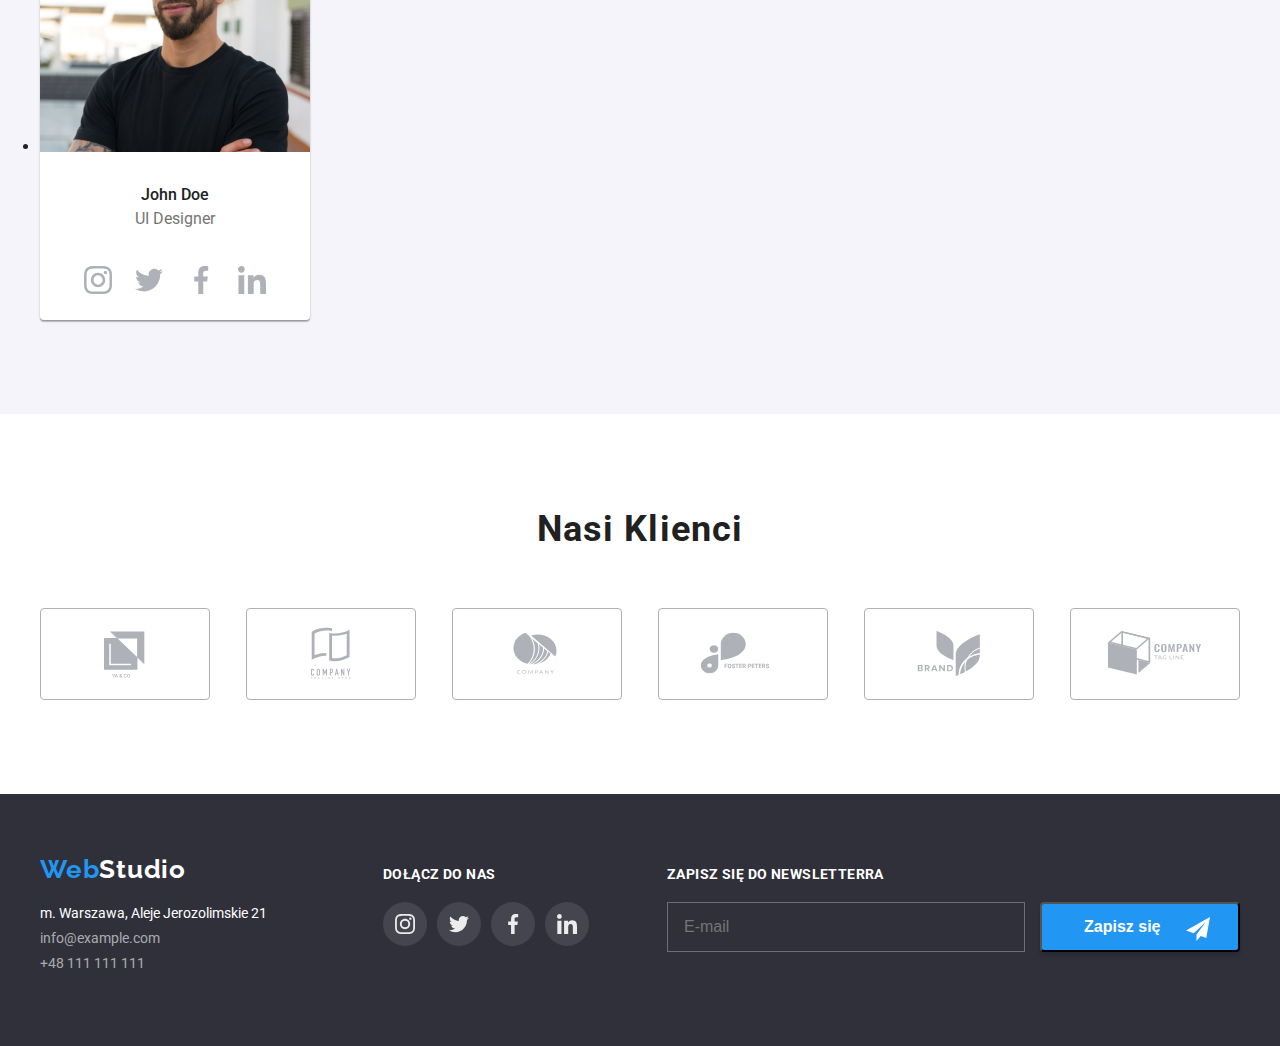
==== commit f48eace1: "feat and init hw 07" ====
--- a/index.html
+++ b/index.html
@@ -22,7 +22,7 @@
   <header class="page-header">
     <div class="container container-class">
       <div class="logo">
-        <a class="logo-light" href="./index.html"><span class="logo-color">Web</span>Studio</a>
+        <a class="logo-primary" href="./index.html"><span class="logo-color">Web</span>Studio</a>
       </div>
       <div class="header-navigation">
         <nav>
--- a/css/main.min.css
+++ b/css/main.min.css
@@ -1 +1 @@
-.page-header{border-bottom:1px solid #ececec}.page-header li{list-style-type:none}.header-adress{color:#757575}.header-adress>a:last-child{margin-left:50px}.header-adress li :hover,.header-adress li:focus{fill:#2196f3;color:#2196f3;cursor:pointer;-webkit-transition:250ms cubic-bezier(0.4, 0, 0.2, 1);transition:250ms cubic-bezier(0.4, 0, 0.2, 1)}.header-adress ul{display:-webkit-box;display:-ms-flexbox;display:flex;text-align:center;-webkit-box-pack:center;-ms-flex-pack:center;justify-content:center;color:#757575}.header-adress li{-webkit-column-gap:30px;-moz-column-gap:30px;column-gap:30px;padding-left:10px;fill:#757575}.header-adress a{display:-webkit-box;display:-ms-flexbox;display:flex;-webkit-box-align:center;-ms-flex-align:center;align-items:center;-webkit-box-pack:center;-ms-flex-pack:center;justify-content:center;color:#757575}.clients-item{margin-left:30px}.clients-item-svg{margin-right:10px}.header-adress{-webkit-box-pack:right;-ms-flex-pack:right;justify-content:right;display:-webkit-box;display:-ms-flexbox;display:flex;-webkit-box-align:center;-ms-flex-align:center;align-items:center;color:#757575}.navi-link:hover::after{content:"";-webkit-box-align:center;-ms-flex-align:center;align-items:center;display:inline-block;border-radius:4px;width:100%;margin-top:45px;position:absolute;left:0%;border-bottom:solid 4px #2196f3;-webkit-transition:250ms cubic-bezier(0.4, 0, 0.2, 1);transition:250ms cubic-bezier(0.4, 0, 0.2, 1)}.header-navigation{display:block;-webkit-box-pack:center;-ms-flex-pack:center;justify-content:center}.navi{list-style:none;display:-webkit-box;display:-ms-flexbox;display:flex;margin-right:150px}.item{position:relative}header-contact-link{display:-webkit-box;display:-ms-flexbox;display:flex;-webkit-box-align:center;-ms-flex-align:center;align-items:center}.active::after{content:"";display:inline-block;width:100%;left:0;margin-top:45px;position:absolute;border-bottom:solid 4px #2196f3;-webkit-transition:250ms cubic-bezier(0.4, 0, 0.2, 1);transition:250ms cubic-bezier(0.4, 0, 0.2, 1)}.active{color:#2196f3}.navi-link:hover,.navi-link:focus{color:#2196f3;-webkit-transition:250ms cubic-bezier(0.4, 0, 0.2, 1);transition:250ms cubic-bezier(0.4, 0, 0.2, 1)}.navi-link{font-size:14px;font-weight:500;line-height:100%}.navi>.item:not(:last-child){margin-right:46px}.container{max-width:1200px;width:100%;margin:0 auto;line-height:100%}.container-class{width:100%;line-height:100%;margin:0 auto;display:-webkit-box;display:-ms-flexbox;display:flex;padding:24px 0 25px;-webkit-box-pack:justify;-ms-flex-pack:justify;justify-content:space-between;-webkit-box-align:center;-ms-flex-align:center;align-items:center}.container-footer{display:-webkit-box;display:-ms-flexbox;display:flex;max-width:1200px;width:100%;margin:0 auto;line-height:100%}.container-title{-webkit-box-align:center;-ms-flex-align:center;align-items:center;padding:94px 0px 50px 0px}footer{background-color:#2f303a;padding:60px 0;height:252px;width:100%;display:-webkit-box;display:-ms-flexbox;display:flex}.contacts a:hover,.contacts a:focus{color:#2196f3;cursor:pointer;-webkit-transition:250ms cubic-bezier(0.4, 0, 0.2, 1);transition:250ms cubic-bezier(0.4, 0, 0.2, 1)}.join-to-us-title ul{display:-webkit-box;display:-ms-flexbox;display:flex;text-align:center;-webkit-box-pack:left;-ms-flex-pack:left;justify-content:left;list-style-type:none}.join-to-us-title li:not(:first-child){margin-left:10px}.join-to-us-title p{color:#fff;padding-bottom:20px;font-size:14px;font-weight:700;line-height:16px;letter-spacing:.03em}.join-to-us-title{margin-left:70px;width:206px;padding-top:12px}.address{font-size:14px;font-weight:400;line-height:24px;text-decoration:none}address li{list-style-type:none}.contacts li{padding-bottom:9px;list-style-type:none}.contacts a{color:rgba(255,255,255,.6)}.newsletter-title{size:14px;color:#fff;padding-top:12px;padding-bottom:20px;letter-spacing:.03em}.newsletter-block{display:-webkit-box;display:-ms-flexbox;display:flex}.newsletter-label:hover input,.newsletter-label:focus+input{border:1px solid #2196f3;-webkit-transition:250ms cubic-bezier(0.4, 0, 0.2, 1);transition:250ms cubic-bezier(0.4, 0, 0.2, 1)}.newsletter-label input{width:358px;height:50px;background-color:#2f303a;border:1px solid rgba(255,255,255,.3);font-size:16px;font-weight:400;padding-left:16px;color:#fff}.newsletter{padding-left:78px}.newsletter-label{padding-right:15px;padding-bottom:20px}.logo{color:#fff;display:-webkit-box;display:-ms-flexbox;display:flex;font-family:Raleway;font-size:26px;font-weight:700;line-height:31px;letter-spacing:.03em}.logo_hover,.logo_fokus{color:#2196f3;-webkit-transition:250ms cubic-bezier(0.4, 0, 0.2, 1);transition:250ms cubic-bezier(0.4, 0, 0.2, 1)}.logo-light{color:#000}.logo-dark{color:#fff}.logo-color{color:#2196f3}.section{padding-bottom:94px}section{margin:0 auto}.section1{padding-top:94px}body{font-family:"Roboto",sans-serif;color:#212121;margin:0 auto}header{max-width:1600px;display:-webkit-box;display:-ms-flexbox;display:flex;margin:0 auto}p{font-weight:400;font-size:16px;line-height:30px;color:#757575}h4{font-size:14px;font-weight:700;line-height:16px;text-align:left;padding-top:30px;padding-bottom:10px}h3{font:700;font-size:18px;line-height:36px}h2{font-size:36px;font-weight:700;line-height:42px;letter-spacing:.03em;text-align:center;height:42px;margin-bottom:50px}h1{font-weight:900;font-size:44px;line-height:60px;color:#fff;text-align:center}a{text-decoration:none;color:#212121;font-size:14px}link{text-decoration:none;color:#f0f8ff}*{-webkit-box-sizing:border-box;box-sizing:border-box;margin:0;padding:0}header{max-width:1600px;display:-webkit-box;display:-ms-flexbox;display:flex;margin:0 auto}a:hover,a:focus{color:#2196f3;-webkit-transition:250ms cubic-bezier(0.4, 0, 0.2, 1);transition:250ms cubic-bezier(0.4, 0, 0.2, 1)}.href :hover,.href:focus{color:#2196f3;-webkit-transition:250ms cubic-bezier(0.4, 0, 0.2, 1);transition:250ms cubic-bezier(0.4, 0, 0.2, 1)}address a{font-style:normal;color:#fff}.footer-adress a{color:#fff}address{padding:20px 0 9px}.modal input:focus+svg{color:#2196f3;fill:#2196f3;-webkit-transition:250ms cubic-bezier(0.4, 0, 0.2, 1);transition:250ms cubic-bezier(0.4, 0, 0.2, 1)}.backdrop{position:fixed;top:0;left:0;width:100%;height:100%;background-color:rgba(0,0,0,.2);z-index:1}.modal{position:absolute;top:50%;left:50%;-webkit-transform:translate(-50%, -50%);transform:translate(-50%, -50%);width:528px;min-height:581px;background-color:#fff;-webkit-box-shadow:0px 1px 3px rgba(0,0,0,.12),0px 1px 1px rgba(0,0,0,.14),0px 2px 1px rgba(0,0,0,.2);box-shadow:0px 1px 3px rgba(0,0,0,.12),0px 1px 1px rgba(0,0,0,.14),0px 2px 1px rgba(0,0,0,.2);z-index:2;border-radius:4px;padding:40px}.modal h3{text-align:center;size:20px;font-weight:700}.is-hidden{opacity:0;visibility:hidden;pointer-events:none}.overlay__function{color:#fff;height:100%;-webkit-transform:100%;transform:100%}.modal-color input{background-color:#fff;border:1px solid rgba(33,33,33,.2);border-radius:4px;width:448px;height:40px}.checkbox input{background-color:#fff;border:1px solid rgba(33,33,33,.2);border-radius:4px;width:448px;height:40px}.modal-reg{text-decoration:underline;color:#2196f3;display:-webkit-box;display:-ms-flexbox;display:flex}.modal-color{padding:10px 0 4px 0;font-size:12px;line-height:14px;letter-spacing:0,1em;color:#757575}.modal input:hover+svg,.modal input:focus+svg{fill:#2196f3;-webkit-transition:250ms cubic-bezier(0.4, 0, 0.2, 1);transition:250ms cubic-bezier(0.4, 0, 0.2, 1)}.svg-icon-modal{fill:#212121;position:absolute;top:40px;left:15px}.modal input{padding:0 35px;margin-top:4px}.svg-icon-bird{position:absolute}.checkbox p{display:-webkit-box;display:-ms-flexbox;display:flex;padding-left:7px}.modal input:focus,.modal input:hover{border:1px solid #2196f3;fill:#2196f3;-webkit-transition:250ms cubic-bezier(0.4, 0, 0.2, 1);transition:250ms cubic-bezier(0.4, 0, 0.2, 1);outline:none}.modal textarea:focus,.modal textarea:hover{border:1px solid #2196f3;fill:#2196f3;outline:none;-webkit-transition:250ms cubic-bezier(0.4, 0, 0.2, 1);transition:250ms cubic-bezier(0.4, 0, 0.2, 1)}textarea{border:1px solid rgba(33,33,33,.2);border-radius:4px;margin-top:4px}label{position:relative;display:-webkit-box;display:-ms-flexbox;display:flex;-webkit-box-orient:vertical;-webkit-box-direction:normal;-ms-flex-direction:column;flex-direction:column}.modal textarea{width:448px;height:120px;resize:none;padding:12px 0 0 16px}.checkbox{position:static;-webkit-box-orient:horizontal;-webkit-box-direction:normal;-ms-flex-direction:row;flex-direction:row;-webkit-box-align:center;-ms-flex-align:center;align-items:center;-webkit-box-pack:center;-ms-flex-pack:center;justify-content:center}.checkbox a{padding:0 5px}.modal-accept{width:16px;height:15px;margin-right:8px;position:relative;border:2px solid #212121;border-radius:3px}.modal-check{display:-webkit-box;display:-ms-flexbox;display:flex}.modal-accept input{position:absolute;z-index:200;width:18px;height:16px;-webkit-appearance:none;-moz-appearance:none;appearance:none;display:-webkit-box;display:-ms-flexbox;display:flex}.checkbox input{visibility:hidden}.modal-accept svg{border-radius:3px;width:16px;height:16px;padding:2px;z-index:102;top:-2px;left:-2px;position:absolute;display:none}.modal-accept input:checked+svg{background-color:#2196f3;border:none;display:block;fill:#fff;-webkit-transition:250ms cubic-bezier(0.4, 0, 0.2, 1);transition:250ms cubic-bezier(0.4, 0, 0.2, 1)}.label{-webkit-box-pack:center;-ms-flex-pack:center;justify-content:center;font-size:14px;font-weight:700;line-height:16.41px;color:#fff}.btn-close{display:block;position:absolute;top:8px;right:8px;background-color:#fff;border:1px solid rgba(0,0,0,.1);border-radius:50%;cursor:pointer;width:30px;height:30px}.btn-close:hover{color:#2196f3;-webkit-transition:250ms cubic-bezier(0.4, 0, 0.2, 1);transition:250ms cubic-bezier(0.4, 0, 0.2, 1)}.button-modal{display:block;width:200px;height:50px;color:#fff;border:none;-webkit-box-shadow:0px 4px 4px rgba(0,0,0,.15);box-shadow:0px 4px 4px rgba(0,0,0,.15);background-color:#2196f3;border-radius:4px;margin:0 auto;position:inherit;margin-top:20px;cursor:pointer}.modal button-modal{margin:0 auto;padding:auto}.button{line-height:139%;cursor:pointer;text-align:center;-webkit-box-align:center;-ms-flex-align:center;align-items:center;font-weight:500;font-size:16px;line-height:26px;border:none;border-radius:4px;height:38px;padding:6px 22px}.button-start{border:none;border-radius:4px;display:block;cursor:pointer;width:200px;height:50px;background:#2196f3;margin:0 auto;padding:0 auto;margin-top:30px;text-align:center;color:#fff}.newsletter-button{display:block;width:200px;height:50px;position:relative;font-weight:700;font-size:16px;cursor:pointer;line-height:30px;background-color:#2196f3;-webkit-box-shadow:0px 4px 4px 0px rgba(0,0,0,.1490196078);box-shadow:0px 4px 4px 0px rgba(0,0,0,.1490196078);border-radius:4px;color:#fff;margin:0 auto;text-align:start;padding:0 42px;-webkit-transition:250ms cubic-bezier(0.4, 0, 0.2, 1);transition:250ms cubic-bezier(0.4, 0, 0.2, 1)}.modal{top:50%;left:50%;width:400px;height:300px;background-color:teal;position:fixed;z-index:1;-webkit-transition-property:visibility,opacity,-webkit-transform;transition-property:visibility,opacity,-webkit-transform;transition-property:visibility,opacity,transform;transition-property:visibility,opacity,transform,-webkit-transform;-webkit-transition-duration:2s;transition-duration:2s;-webkit-transform:translateX(-50%) translateY(-50%) scale(1) rotate(720deg) skew(0deg, 0deg);transform:translateX(-50%) translateY(-50%) scale(1) rotate(720deg) skew(0deg, 0deg);opacity:1;visibility:visible;display:block}.is-hidden{pointer-events:none;visibility:hidden;opacity:0;-webkit-transform:translateX(-50%) translateY(-50%) scale(0) rotate(0deg) skew(40deg, 40deg);transform:translateX(-50%) translateY(-50%) scale(0) rotate(0deg) skew(40deg, 40deg)}.href{line-height:146%}.card{-ms-flex-preferred-size:calc((100% - 60px)/3);flex-basis:calc((100% - 60px)/3)}.card-set img{display:block;width:100%}.card-set{display:-webkit-box;display:-ms-flexbox;display:flex;-webkit-box-orient:vertical;-webkit-box-direction:normal;-ms-flex-direction:column;flex-direction:column;position:relative;overflow:hidden;margin:0 auto;z-index:0}.imgoverlay-container{position:relative;overflow:hidden}.card-set:hover .overlay__function{-webkit-transition-duration:250ms;transition-duration:250ms;-webkit-transition-timing-function:cubic-bezier(0.4, 0, 0.2, 1);transition-timing-function:cubic-bezier(0.4, 0, 0.2, 1);-webkit-transform:translatex(0);transform:translatex(0)}.overlay{position:relative;width:370px;height:294px;overflow:hidden}.overlay__function{top:0;left:0;position:absolute;background-color:rgba(33,150,243,.9);-webkit-transform:translateY(200%);transform:translateY(200%);-webkit-transition:-webkit-transform 500ms ease;transition:-webkit-transform 500ms ease;transition:transform 500ms ease;transition:transform 500ms ease, -webkit-transform 500ms ease;transition:transform 500ms ease,-webkit-transform 500ms ease}.overlay__description{font-size:18px;color:#fff;line-height:1.55;letter-spacing:.03em;color:var(--white-text);padding-top:49px;padding-left:24px;padding-right:45px;z-index:1}.overlay__function{display:inline-block;background-color:rgba(33,150,243,.9)}.overlay__function:is(:hover){-webkit-transition-duration:250ms;transition-duration:250ms;-webkit-transition-timing-function:cubic-bezier(0.4, 0, 0.2, 1);transition-timing-function:cubic-bezier(0.4, 0, 0.2, 1);-webkit-transform:translatex(0);transform:translatex(0)}.card{display:-webkit-box;display:-ms-flexbox;display:flex;-ms-flex-wrap:wrap;flex-wrap:wrap;list-style:none;gap:30px;height:100%}.card-set:focus,.card-set:hover{-webkit-box-shadow:1px 4px 6px 0px rgba(0,0,0,.16);box-shadow:1px 4px 6px 0px rgba(0,0,0,.16);-webkit-box-shadow:0px 4px 4px 0px rgba(0,0,0,.06);box-shadow:0px 4px 4px 0px rgba(0,0,0,.06);-webkit-box-shadow:0px 1px 1px 0px rgba(0,0,0,.12);box-shadow:0px 1px 1px 0px rgba(0,0,0,.12);cursor:pointer;-webkit-transition:250ms cubic-bezier(0.4, 0, 0.2, 1);transition:250ms cubic-bezier(0.4, 0, 0.2, 1)}.card-title{padding:24px 20px;border-bottom:1px solid #eee;border-left:1px solid #eee;border-right:1px solid #eee}.img{background-size:1600px 600px;-webkit-box-align:center;-ms-flex-align:center;align-items:center;display:-webkit-box;display:-ms-flexbox;display:flex;-webkit-box-pack:center;-ms-flex-pack:center;justify-content:center;max-width:1600px;height:600px;margin:0 auto;background:-webkit-gradient(linear, left top, left bottom, from(rgba(47, 48, 58, 0.4)), to(rgba(47, 48, 58, 0.4))),url(../images/index-picture/Img.png);background:linear-gradient(rgba(47, 48, 58, 0.4), rgba(47, 48, 58, 0.4)),url(../images/index-picture/Img.png)}.buttons :hover,.buttons:focus{background-color:#2196f3;color:#fff;border-radius:4px;-webkit-box-shadow:0px 2px 2px 0px rgba(0,0,0,.12),0px 1px 2px 0px rgba(0,0,0,.08),0px 3px 1px 0px rgba(0,0,0,.1);box-shadow:0px 2px 2px 0px rgba(0,0,0,.12),0px 1px 2px 0px rgba(0,0,0,.08),0px 3px 1px 0px rgba(0,0,0,.1);-webkit-transition:250ms cubic-bezier(0.4, 0, 0.2, 1);transition:250ms cubic-bezier(0.4, 0, 0.2, 1)}.buttons{font-size:16px;font-weight:500;line-height:139%;line-height:26px;letter-spacing:.03em;text-align:center}.menu>.buttons:not(:last-child){margin-right:8px}.menu{display:-webkit-box;display:-ms-flexbox;display:flex;list-style:none;-webkit-box-pack:center;-ms-flex-pack:center;justify-content:center;padding-bottom:50px}.about-us-background{background-color:#f5f4fa;width:270px;height:120px;display:-webkit-box;display:-ms-flexbox;display:flex;-webkit-box-pack:center;-ms-flex-pack:center;justify-content:center;padding-top:25px;text-align:center}.about-us-svg{display:-webkit-box;display:-ms-flexbox;display:flex;-webkit-box-pack:center;-ms-flex-pack:center;justify-content:center;width:70px;height:70px}.team-svg{fill:#afb1b8;padding-top:16px;width:206px;margin:0 auto;height:44px;display:-webkit-box;display:-ms-flexbox;display:flex;-ms-flex-pack:distribute;justify-content:space-around}.team-background{fill:#afb1b8;list-style-type:none;display:-webkit-box;display:-ms-flexbox;display:flex;-webkit-box-align:center;-ms-flex-align:center;align-items:center;border-radius:50%;width:44px;height:44px;-ms-flex-pack:distribute;justify-content:space-around}.team-background:hover,.team-background:focus{fill:#fff;background-color:#2196f3;cursor:pointer;-webkit-transition:250ms cubic-bezier(0.4, 0, 0.2, 1);transition:250ms cubic-bezier(0.4, 0, 0.2, 1)}.join-to-us-svg:hover{background-color:#2196f3;cursor:pointer;-webkit-transition:250ms cubic-bezier(0.4, 0, 0.2, 1);transition:250ms cubic-bezier(0.4, 0, 0.2, 1)}.join-to-us-svg:focus{background-color:#2196f3;cursor:pointer;-webkit-transition:250ms cubic-bezier(0.4, 0, 0.2, 1);transition:250ms cubic-bezier(0.4, 0, 0.2, 1)}.join-to-us-svg{display:-webkit-box;display:-ms-flexbox;display:flex;-webkit-box-align:center;-ms-flex-align:center;align-items:center;-webkit-box-pack:center;-ms-flex-pack:center;justify-content:center;list-style-type:none;border-radius:50%;background-color:rgba(255,255,255,.1);fill:#ececec;height:44px;width:44px}.icons-footer{display:-webkit-box;display:-ms-flexbox;display:flex}.newsletter-icon{fill:#fff;width:24px;height:24px;position:absolute;top:13px;right:28px}.card-thumb{position:relative;margin:10px;border-radius:4px;overflow:hidden;background-color:#fff;-webkit-box-pack:center;-ms-flex-pack:center;justify-content:center;text-align:center}.card-thumb>.label{position:absolute;bottom:0;right:0;margin:0;width:100%;height:70px;padding:27px;border-bottom-left-radius:4px;background-color:rgba(47,48,58,.8);color:#fff}.about-us{display:-webkit-box;display:-ms-flexbox;display:flex;list-style-type:none}.about-us p{font-size:14px;font-weight:400;line-height:24px;text-align:left;color:#757575}.card{-webkit-box-pack:justify;-ms-flex-pack:justify;justify-content:space-between;list-style-type:none;display:-webkit-box;display:-ms-flexbox;display:flex;height:100%;-webkit-box-shadow:rgba(0,0,0,.2) rgba(0,0,0,.14) rgba(0,0,0,.12);box-shadow:rgba(0,0,0,.2) rgba(0,0,0,.14) rgba(0,0,0,.12)}.card>.thumb:not(:last-child){margin-right:30px}.team-tile{-webkit-box-shadow:0px 2px 1px 0px rgba(0,0,0,.2),0px 1px 1px 0px rgba(0,0,0,.14),0px 1px 3px 0px rgba(0,0,0,.12);box-shadow:0px 2px 1px 0px rgba(0,0,0,.2),0px 1px 1px 0px rgba(0,0,0,.14),0px 1px 3px 0px rgba(0,0,0,.12);width:270px;height:428px;text-align:center;-webkit-box-pack:center;-ms-flex-pack:center;justify-content:center;border-radius:4px;background-color:#fff}.team-tile h3{font-size:16px;font-weight:500;line-height:19px;padding-top:30px;text-align:center}.ower-team{background-color:#f5f4fa;width:100%}.clients{display:-webkit-box;display:-ms-flexbox;display:flex;-webkit-box-pack:justify;-ms-flex-pack:justify;justify-content:space-between;list-style:none}.clients-link{display:-webkit-box;display:-ms-flexbox;display:flex;-webkit-box-pack:center;-ms-flex-pack:center;justify-content:center;-webkit-box-align:center;-ms-flex-align:center;align-items:center;width:170px;height:92px;margin-bottom:94px;list-style-type:none;border:1px solid #afb1b8;border-radius:4px}.clients-link:hover .item-client,.clients-link:focus .item-client,.clients-link:hover,.clients-link:focus{fill:#2196f3;border-color:#2196f3;cursor:pointer;-webkit-transition:250ms cubic-bezier(0.4, 0, 0.2, 1);transition:250ms cubic-bezier(0.4, 0, 0.2, 1)}.clients-link:hover{color:#2196f3;-webkit-transition:250ms cubic-bezier(0.4, 0, 0.2, 1);transition:250ms cubic-bezier(0.4, 0, 0.2, 1)}.client-item{display:-webkit-box;display:-ms-flexbox;display:flex;-webkit-box-pack:center;-ms-flex-pack:center;justify-content:center;list-style-type:none;-webkit-box-align:center;-ms-flex-align:center;align-items:center;width:106px;height:60px;fill:#afb1b8}/*# sourceMappingURL=main.min.css.map */+.page-header{border-bottom:1px solid #ececec}.page-header li{list-style-type:none}.header-adress{color:#757575}.header-adress>a:last-child{margin-left:50px}.header-adress li :hover,.header-adress li:focus{fill:#2196f3;color:#2196f3;cursor:pointer;-webkit-transition:250ms cubic-bezier(0.4, 0, 0.2, 1);transition:250ms cubic-bezier(0.4, 0, 0.2, 1)}.header-adress ul{display:-webkit-box;display:-ms-flexbox;display:flex;text-align:center;-webkit-box-pack:center;-ms-flex-pack:center;justify-content:center;color:#757575}.header-adress li{-webkit-column-gap:30px;-moz-column-gap:30px;column-gap:30px;padding-left:10px;fill:#757575}.header-adress a{display:-webkit-box;display:-ms-flexbox;display:flex;-webkit-box-align:center;-ms-flex-align:center;align-items:center;-webkit-box-pack:center;-ms-flex-pack:center;justify-content:center;color:#757575}.clients-item{margin-left:30px}.clients-item-svg{margin-right:10px}.header-adress{-webkit-box-pack:right;-ms-flex-pack:right;justify-content:right;display:-webkit-box;display:-ms-flexbox;display:flex;-webkit-box-align:center;-ms-flex-align:center;align-items:center;color:#757575}.navi-link:hover::after{content:"";-webkit-box-align:center;-ms-flex-align:center;align-items:center;display:inline-block;border-radius:4px;width:100%;margin-top:45px;position:absolute;left:0%;border-bottom:solid 4px #2196f3;-webkit-transition:250ms cubic-bezier(0.4, 0, 0.2, 1);transition:250ms cubic-bezier(0.4, 0, 0.2, 1)}.header-navigation{display:block;-webkit-box-pack:center;-ms-flex-pack:center;justify-content:center}.navi{list-style:none;display:-webkit-box;display:-ms-flexbox;display:flex;margin-right:150px}.item{position:relative}header-contact-link{display:-webkit-box;display:-ms-flexbox;display:flex;-webkit-box-align:center;-ms-flex-align:center;align-items:center}.active::after{content:"";display:inline-block;width:100%;left:0;margin-top:45px;position:absolute;border-bottom:solid 4px #2196f3;-webkit-transition:250ms cubic-bezier(0.4, 0, 0.2, 1);transition:250ms cubic-bezier(0.4, 0, 0.2, 1)}.active{color:#2196f3}.navi-link:hover,.navi-link:focus{color:#2196f3;-webkit-transition:250ms cubic-bezier(0.4, 0, 0.2, 1);transition:250ms cubic-bezier(0.4, 0, 0.2, 1)}.navi-link{font-size:14px;font-weight:500;line-height:100%}.navi>.navi-item:not(:last-child){margin-right:46px}.container{max-width:1200px;width:100%;margin:0 auto;line-height:100%}.container-class{width:100%;line-height:100%;margin:0 auto;display:-webkit-box;display:-ms-flexbox;display:flex;padding:24px 0 25px;-webkit-box-pack:justify;-ms-flex-pack:justify;justify-content:space-between;-webkit-box-align:center;-ms-flex-align:center;align-items:center}.page-footer{display:-webkit-box;display:-ms-flexbox;display:flex;max-width:1200px;width:100%;margin:0 auto;line-height:100%}.container-title{-webkit-box-align:center;-ms-flex-align:center;align-items:center;padding:94px 0px 50px 0px}footer{background-color:#2f303a;padding:60px 0;height:252px;width:100%;display:-webkit-box;display:-ms-flexbox;display:flex}.contacts a:hover,.contacts a:focus{color:#2196f3;cursor:pointer;-webkit-transition:250ms cubic-bezier(0.4, 0, 0.2, 1);transition:250ms cubic-bezier(0.4, 0, 0.2, 1)}.join-to-us-title ul{display:-webkit-box;display:-ms-flexbox;display:flex;text-align:center;-webkit-box-pack:left;-ms-flex-pack:left;justify-content:left;list-style-type:none}.join-to-us-title li:not(:first-child){margin-left:10px}.join-to-us-title p{color:#fff;padding-bottom:20px;font-size:14px;font-weight:700;line-height:16px;letter-spacing:.03em}.join-to-us-title{margin-left:70px;width:206px;padding-top:12px}.address{font-size:14px;font-weight:400;line-height:24px;text-decoration:none}address li{list-style-type:none}.contacts li{padding-bottom:9px;list-style-type:none}.contacts a{color:rgba(255,255,255,.6)}.newsletter-title{size:14px;color:#fff;padding-top:12px;padding-bottom:20px;letter-spacing:.03em}.newsletter-block{display:-webkit-box;display:-ms-flexbox;display:flex}.newsletter-label:hover input,.newsletter-label:focus+input{border:1px solid #2196f3;-webkit-transition:250ms cubic-bezier(0.4, 0, 0.2, 1);transition:250ms cubic-bezier(0.4, 0, 0.2, 1)}.newsletter-label input{width:358px;height:50px;background-color:#2f303a;border:1px solid rgba(255,255,255,.3);font-size:16px;font-weight:400;padding-left:16px;color:#fff}.newsletter{padding-left:78px}.newsletter-label{padding-right:15px;padding-bottom:20px}.logo{color:#fff;display:-webkit-box;display:-ms-flexbox;display:flex;font-family:Raleway;font-size:26px;font-weight:700;line-height:31px;letter-spacing:.03em}.logo_hover,.logo_fokus{color:#2196f3;-webkit-transition:250ms cubic-bezier(0.4, 0, 0.2, 1);transition:250ms cubic-bezier(0.4, 0, 0.2, 1)}.logo-light{color:#000}.logo-dark{color:#fff}.logo-color{color:#2196f3}.logo-primary{color:#000;display:-webkit-box;display:-ms-flexbox;display:flex;font-family:Raleway;font-size:26px;font-weight:700;line-height:31px;letter-spacing:.03em}.section{padding-bottom:94px}section{margin:0 auto}.section1{padding-top:94px}body{font-family:"Roboto",sans-serif;color:#212121;margin:0 auto}header{max-width:1600px;display:-webkit-box;display:-ms-flexbox;display:flex;margin:0 auto}p{font-weight:400;font-size:16px;line-height:30px;color:#757575}h4{font-size:14px;font-weight:700;line-height:16px;text-align:left;padding-top:30px;padding-bottom:10px}h3{font:700;font-size:18px;line-height:36px}h2{font-size:36px;font-weight:700;line-height:42px;letter-spacing:.03em;text-align:center;height:42px;margin-bottom:50px}h1{font-weight:900;font-size:44px;line-height:60px;color:#fff;text-align:center}a{text-decoration:none;color:#212121;font-size:14px}link{text-decoration:none;color:#f0f8ff}*{-webkit-box-sizing:border-box;box-sizing:border-box;margin:0;padding:0}header{max-width:1600px;display:-webkit-box;display:-ms-flexbox;display:flex;margin:0 auto}a:hover,a:focus{color:#2196f3;-webkit-transition:250ms cubic-bezier(0.4, 0, 0.2, 1);transition:250ms cubic-bezier(0.4, 0, 0.2, 1)}.href :hover,.href:focus{color:#2196f3;-webkit-transition:250ms cubic-bezier(0.4, 0, 0.2, 1);transition:250ms cubic-bezier(0.4, 0, 0.2, 1)}address a{font-style:normal;color:#fff}.footer-adress a{color:#fff}address{padding:20px 0 9px}.modal input:focus+svg{color:#2196f3;fill:#2196f3;-webkit-transition:250ms cubic-bezier(0.4, 0, 0.2, 1);transition:250ms cubic-bezier(0.4, 0, 0.2, 1)}.backdrop{position:fixed;top:0;left:0;width:100%;height:100%;background-color:rgba(0,0,0,.2);z-index:1}.modal{position:absolute;top:50%;left:50%;-webkit-transform:translate(-50%, -50%);transform:translate(-50%, -50%);width:528px;min-height:581px;background-color:#fff;-webkit-box-shadow:0px 1px 3px rgba(0,0,0,.12),0px 1px 1px rgba(0,0,0,.14),0px 2px 1px rgba(0,0,0,.2);box-shadow:0px 1px 3px rgba(0,0,0,.12),0px 1px 1px rgba(0,0,0,.14),0px 2px 1px rgba(0,0,0,.2);z-index:2;border-radius:4px;padding:40px}.modal h3{text-align:center;size:20px;font-weight:700}.is-hidden{opacity:0;visibility:hidden;pointer-events:none}.overlay__function{color:#fff;height:100%;-webkit-transform:100%;transform:100%}.modal-color input{background-color:#fff;border:1px solid rgba(33,33,33,.2);border-radius:4px;width:448px;height:40px}.checkbox input{background-color:#fff;border:1px solid rgba(33,33,33,.2);border-radius:4px;width:448px;height:40px}.modal-reg{text-decoration:underline;color:#2196f3;display:-webkit-box;display:-ms-flexbox;display:flex}.modal-color{padding:10px 0 4px 0;font-size:12px;line-height:14px;letter-spacing:0,1em;color:#757575}.modal input:hover+svg,.modal input:focus+svg{fill:#2196f3;-webkit-transition:250ms cubic-bezier(0.4, 0, 0.2, 1);transition:250ms cubic-bezier(0.4, 0, 0.2, 1)}.svg-icon-modal{fill:#212121;position:absolute;top:40px;left:15px}.modal input{padding:0 35px;margin-top:4px}.svg-icon-bird{position:absolute}.checkbox p{display:-webkit-box;display:-ms-flexbox;display:flex;padding-left:7px}.modal input:focus,.modal input:hover{border:1px solid #2196f3;fill:#2196f3;-webkit-transition:250ms cubic-bezier(0.4, 0, 0.2, 1);transition:250ms cubic-bezier(0.4, 0, 0.2, 1);outline:none}.modal textarea:focus,.modal textarea:hover{border:1px solid #2196f3;fill:#2196f3;outline:none;-webkit-transition:250ms cubic-bezier(0.4, 0, 0.2, 1);transition:250ms cubic-bezier(0.4, 0, 0.2, 1)}textarea{border:1px solid rgba(33,33,33,.2);border-radius:4px;margin-top:4px}label{position:relative;display:-webkit-box;display:-ms-flexbox;display:flex;-webkit-box-orient:vertical;-webkit-box-direction:normal;-ms-flex-direction:column;flex-direction:column}.modal textarea{width:448px;height:120px;resize:none;padding:12px 0 0 16px}.checkbox{position:static;-webkit-box-orient:horizontal;-webkit-box-direction:normal;-ms-flex-direction:row;flex-direction:row;-webkit-box-align:center;-ms-flex-align:center;align-items:center;-webkit-box-pack:center;-ms-flex-pack:center;justify-content:center}.checkbox a{padding:0 5px}.modal-accept{width:16px;height:15px;margin-right:8px;position:relative;border:2px solid #212121;border-radius:3px}.modal-check{display:-webkit-box;display:-ms-flexbox;display:flex}.modal-accept input{position:absolute;z-index:200;width:18px;height:16px;-webkit-appearance:none;-moz-appearance:none;appearance:none;display:-webkit-box;display:-ms-flexbox;display:flex}.checkbox input{visibility:hidden}.modal-accept svg{border-radius:3px;width:16px;height:16px;padding:2px;z-index:102;top:-2px;left:-2px;position:absolute;display:none}.modal-accept input:checked+svg{background-color:#2196f3;border:none;display:block;fill:#fff;-webkit-transition:250ms cubic-bezier(0.4, 0, 0.2, 1);transition:250ms cubic-bezier(0.4, 0, 0.2, 1)}.label{-webkit-box-pack:center;-ms-flex-pack:center;justify-content:center;font-size:14px;font-weight:700;line-height:16.41px;color:#fff}.btn-close{display:block;position:absolute;top:8px;right:8px;background-color:#fff;border:1px solid rgba(0,0,0,.1);border-radius:50%;cursor:pointer;width:30px;height:30px}.btn-close:hover{color:#2196f3;-webkit-transition:250ms cubic-bezier(0.4, 0, 0.2, 1);transition:250ms cubic-bezier(0.4, 0, 0.2, 1)}.button-modal{display:block;width:200px;height:50px;color:#fff;border:none;-webkit-box-shadow:0px 4px 4px rgba(0,0,0,.15);box-shadow:0px 4px 4px rgba(0,0,0,.15);background-color:#2196f3;border-radius:4px;margin:0 auto;position:inherit;margin-top:20px;cursor:pointer}.modal button-modal{margin:0 auto;padding:auto}.button{line-height:139%;cursor:pointer;text-align:center;-webkit-box-align:center;-ms-flex-align:center;align-items:center;font-weight:500;font-size:16px;line-height:26px;border:none;border-radius:4px;height:38px;padding:6px 22px}.button-start{border:none;border-radius:4px;display:block;cursor:pointer;width:200px;height:50px;background:#2196f3;margin:0 auto;padding:0 auto;margin-top:30px;text-align:center;color:#fff}.newsletter-button{display:block;width:200px;height:50px;position:relative;font-weight:700;font-size:16px;cursor:pointer;line-height:30px;background-color:#2196f3;-webkit-box-shadow:0px 4px 4px 0px rgba(0,0,0,.1490196078);box-shadow:0px 4px 4px 0px rgba(0,0,0,.1490196078);border-radius:4px;color:#fff;margin:0 auto;text-align:start;padding:0 42px;-webkit-transition:250ms cubic-bezier(0.4, 0, 0.2, 1);transition:250ms cubic-bezier(0.4, 0, 0.2, 1)}.modal{top:50%;left:50%;width:400px;height:300px;background-color:teal;position:fixed;z-index:1;-webkit-transition-property:visibility,opacity,-webkit-transform;transition-property:visibility,opacity,-webkit-transform;transition-property:visibility,opacity,transform;transition-property:visibility,opacity,transform,-webkit-transform;-webkit-transition-duration:2s;transition-duration:2s;-webkit-transform:translateX(-50%) translateY(-50%) scale(1) rotate(720deg) skew(0deg, 0deg);transform:translateX(-50%) translateY(-50%) scale(1) rotate(720deg) skew(0deg, 0deg);opacity:1;visibility:visible;display:block}.is-hidden{pointer-events:none;visibility:hidden;opacity:0;-webkit-transform:translateX(-50%) translateY(-50%) scale(0) rotate(0deg) skew(40deg, 40deg);transform:translateX(-50%) translateY(-50%) scale(0) rotate(0deg) skew(40deg, 40deg)}.href{line-height:146%}.card{-ms-flex-preferred-size:calc((100% - 60px)/3);flex-basis:calc((100% - 60px)/3)}.card-set img{display:block;width:100%}.card-set{display:-webkit-box;display:-ms-flexbox;display:flex;-webkit-box-orient:vertical;-webkit-box-direction:normal;-ms-flex-direction:column;flex-direction:column;position:relative;overflow:hidden;margin:0 auto;z-index:0}.imgoverlay-container{position:relative;overflow:hidden}.card-set:hover .overlay__function{-webkit-transition-duration:250ms;transition-duration:250ms;-webkit-transition-timing-function:cubic-bezier(0.4, 0, 0.2, 1);transition-timing-function:cubic-bezier(0.4, 0, 0.2, 1);-webkit-transform:translatex(0);transform:translatex(0)}.overlay{position:relative;width:370px;height:294px;overflow:hidden}.overlay__function{top:0;left:0;position:absolute;background-color:rgba(33,150,243,.9);-webkit-transform:translateY(200%);transform:translateY(200%);-webkit-transition:-webkit-transform 500ms ease;transition:-webkit-transform 500ms ease;transition:transform 500ms ease;transition:transform 500ms ease, -webkit-transform 500ms ease;transition:transform 500ms ease,-webkit-transform 500ms ease}.overlay__description{font-size:18px;color:#fff;line-height:1.55;letter-spacing:.03em;color:var(--white-text);padding-top:49px;padding-left:24px;padding-right:45px;z-index:1}.overlay__function{display:inline-block;background-color:rgba(33,150,243,.9)}.overlay__function:is(:hover){-webkit-transition-duration:250ms;transition-duration:250ms;-webkit-transition-timing-function:cubic-bezier(0.4, 0, 0.2, 1);transition-timing-function:cubic-bezier(0.4, 0, 0.2, 1);-webkit-transform:translatex(0);transform:translatex(0)}.card{display:-webkit-box;display:-ms-flexbox;display:flex;-ms-flex-wrap:wrap;flex-wrap:wrap;list-style:none;gap:30px;height:100%}.card-set:focus,.card-set:hover{-webkit-box-shadow:1px 4px 6px 0px rgba(0,0,0,.16);box-shadow:1px 4px 6px 0px rgba(0,0,0,.16);-webkit-box-shadow:0px 4px 4px 0px rgba(0,0,0,.06);box-shadow:0px 4px 4px 0px rgba(0,0,0,.06);-webkit-box-shadow:0px 1px 1px 0px rgba(0,0,0,.12);box-shadow:0px 1px 1px 0px rgba(0,0,0,.12);cursor:pointer;-webkit-transition:250ms cubic-bezier(0.4, 0, 0.2, 1);transition:250ms cubic-bezier(0.4, 0, 0.2, 1)}.card-title{padding:24px 20px;border-bottom:1px solid #eee;border-left:1px solid #eee;border-right:1px solid #eee}.img{background-size:1600px 600px;-webkit-box-align:center;-ms-flex-align:center;align-items:center;display:-webkit-box;display:-ms-flexbox;display:flex;-webkit-box-pack:center;-ms-flex-pack:center;justify-content:center;max-width:1600px;height:600px;margin:0 auto;background:-webkit-gradient(linear, left top, left bottom, from(rgba(47, 48, 58, 0.4)), to(rgba(47, 48, 58, 0.4))),url(../images/index-picture/Img.png);background:linear-gradient(rgba(47, 48, 58, 0.4), rgba(47, 48, 58, 0.4)),url(../images/index-picture/Img.png)}.buttons :hover,.buttons:focus{background-color:#2196f3;color:#fff;border-radius:4px;-webkit-box-shadow:0px 2px 2px 0px rgba(0,0,0,.12),0px 1px 2px 0px rgba(0,0,0,.08),0px 3px 1px 0px rgba(0,0,0,.1);box-shadow:0px 2px 2px 0px rgba(0,0,0,.12),0px 1px 2px 0px rgba(0,0,0,.08),0px 3px 1px 0px rgba(0,0,0,.1);-webkit-transition:250ms cubic-bezier(0.4, 0, 0.2, 1);transition:250ms cubic-bezier(0.4, 0, 0.2, 1)}.buttons{font-size:16px;font-weight:500;line-height:139%;line-height:26px;letter-spacing:.03em;text-align:center}.menu>.buttons:not(:last-child){margin-right:8px}.menu{display:-webkit-box;display:-ms-flexbox;display:flex;list-style:none;-webkit-box-pack:center;-ms-flex-pack:center;justify-content:center;padding-bottom:50px}.about-us-background{background-color:#f5f4fa;width:270px;height:120px;display:-webkit-box;display:-ms-flexbox;display:flex;-webkit-box-pack:center;-ms-flex-pack:center;justify-content:center;padding-top:25px;text-align:center}.about-us-svg{display:-webkit-box;display:-ms-flexbox;display:flex;-webkit-box-pack:center;-ms-flex-pack:center;justify-content:center;width:70px;height:70px}.team-svg{fill:#afb1b8;padding-top:16px;width:206px;margin:0 auto;height:44px;display:-webkit-box;display:-ms-flexbox;display:flex;-ms-flex-pack:distribute;justify-content:space-around}.team-background{fill:#afb1b8;list-style-type:none;display:-webkit-box;display:-ms-flexbox;display:flex;-webkit-box-align:center;-ms-flex-align:center;align-items:center;border-radius:50%;width:44px;height:44px;-ms-flex-pack:distribute;justify-content:space-around}.team-background:hover,.team-background:focus{fill:#fff;background-color:#2196f3;cursor:pointer;-webkit-transition:250ms cubic-bezier(0.4, 0, 0.2, 1);transition:250ms cubic-bezier(0.4, 0, 0.2, 1)}.join-to-us-svg:hover{background-color:#2196f3;cursor:pointer;-webkit-transition:250ms cubic-bezier(0.4, 0, 0.2, 1);transition:250ms cubic-bezier(0.4, 0, 0.2, 1)}.join-to-us-svg:focus{background-color:#2196f3;cursor:pointer;-webkit-transition:250ms cubic-bezier(0.4, 0, 0.2, 1);transition:250ms cubic-bezier(0.4, 0, 0.2, 1)}.join-to-us-svg{display:-webkit-box;display:-ms-flexbox;display:flex;-webkit-box-align:center;-ms-flex-align:center;align-items:center;-webkit-box-pack:center;-ms-flex-pack:center;justify-content:center;list-style-type:none;border-radius:50%;background-color:rgba(255,255,255,.1);fill:#ececec;height:44px;width:44px}.icons-footer{display:-webkit-box;display:-ms-flexbox;display:flex}.newsletter-icon{fill:#fff;width:24px;height:24px;position:absolute;top:13px;right:28px}.card-thumb{position:relative;margin:10px;border-radius:4px;overflow:hidden;background-color:#fff;-webkit-box-pack:center;-ms-flex-pack:center;justify-content:center;text-align:center}.card-thumb>.label{position:absolute;bottom:0;right:0;margin:0;width:100%;height:70px;padding:27px;border-bottom-left-radius:4px;background-color:rgba(47,48,58,.8);color:#fff}.about-us{display:-webkit-box;display:-ms-flexbox;display:flex;list-style-type:none}.about-us p{font-size:14px;font-weight:400;line-height:24px;text-align:left;color:#757575}.card{-webkit-box-pack:justify;-ms-flex-pack:justify;justify-content:space-between;list-style-type:none;display:-webkit-box;display:-ms-flexbox;display:flex;height:100%;-webkit-box-shadow:rgba(0,0,0,.2) rgba(0,0,0,.14) rgba(0,0,0,.12);box-shadow:rgba(0,0,0,.2) rgba(0,0,0,.14) rgba(0,0,0,.12)}.card>.thumb:not(:last-child){margin-right:30px}.team-tile{-webkit-box-shadow:0px 2px 1px 0px rgba(0,0,0,.2),0px 1px 1px 0px rgba(0,0,0,.14),0px 1px 3px 0px rgba(0,0,0,.12);box-shadow:0px 2px 1px 0px rgba(0,0,0,.2),0px 1px 1px 0px rgba(0,0,0,.14),0px 1px 3px 0px rgba(0,0,0,.12);width:270px;height:428px;text-align:center;-webkit-box-pack:center;-ms-flex-pack:center;justify-content:center;border-radius:4px;background-color:#fff}.team-tile h3{font-size:16px;font-weight:500;line-height:19px;padding-top:30px;text-align:center}.ower-team{background-color:#f5f4fa;width:100%}.clients{display:-webkit-box;display:-ms-flexbox;display:flex;-webkit-box-pack:justify;-ms-flex-pack:justify;justify-content:space-between;list-style:none}.clients-link{display:-webkit-box;display:-ms-flexbox;display:flex;-webkit-box-pack:center;-ms-flex-pack:center;justify-content:center;-webkit-box-align:center;-ms-flex-align:center;align-items:center;width:170px;height:92px;margin-bottom:94px;list-style-type:none;border:1px solid #afb1b8;border-radius:4px}.clients-link:hover .item-client,.clients-link:focus .item-client,.clients-link:hover,.clients-link:focus{fill:#2196f3;border-color:#2196f3;cursor:pointer;-webkit-transition:250ms cubic-bezier(0.4, 0, 0.2, 1);transition:250ms cubic-bezier(0.4, 0, 0.2, 1)}.clients-link:hover{color:#2196f3;-webkit-transition:250ms cubic-bezier(0.4, 0, 0.2, 1);transition:250ms cubic-bezier(0.4, 0, 0.2, 1)}.client-item{display:-webkit-box;display:-ms-flexbox;display:flex;-webkit-box-pack:center;-ms-flex-pack:center;justify-content:center;list-style-type:none;-webkit-box-align:center;-ms-flex-align:center;align-items:center;width:106px;height:60px;fill:#afb1b8}/*# sourceMappingURL=main.min.css.map */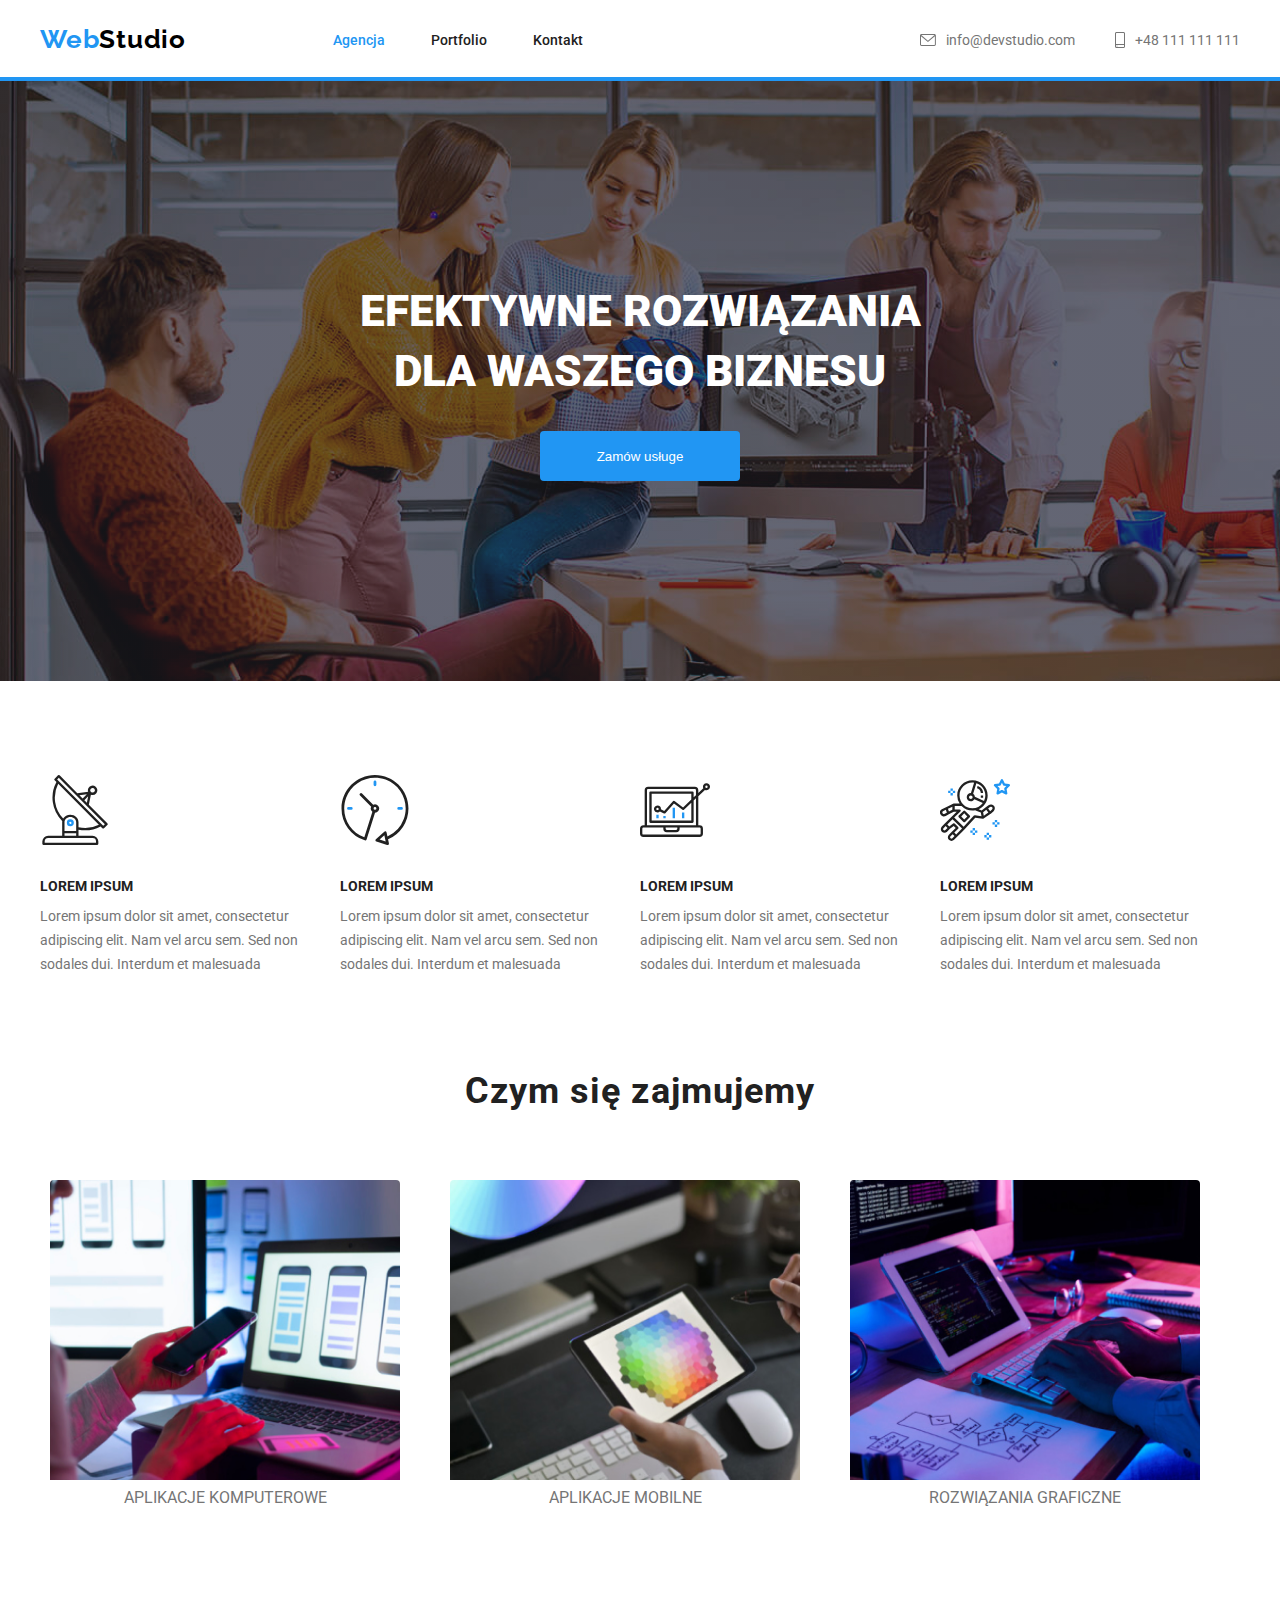
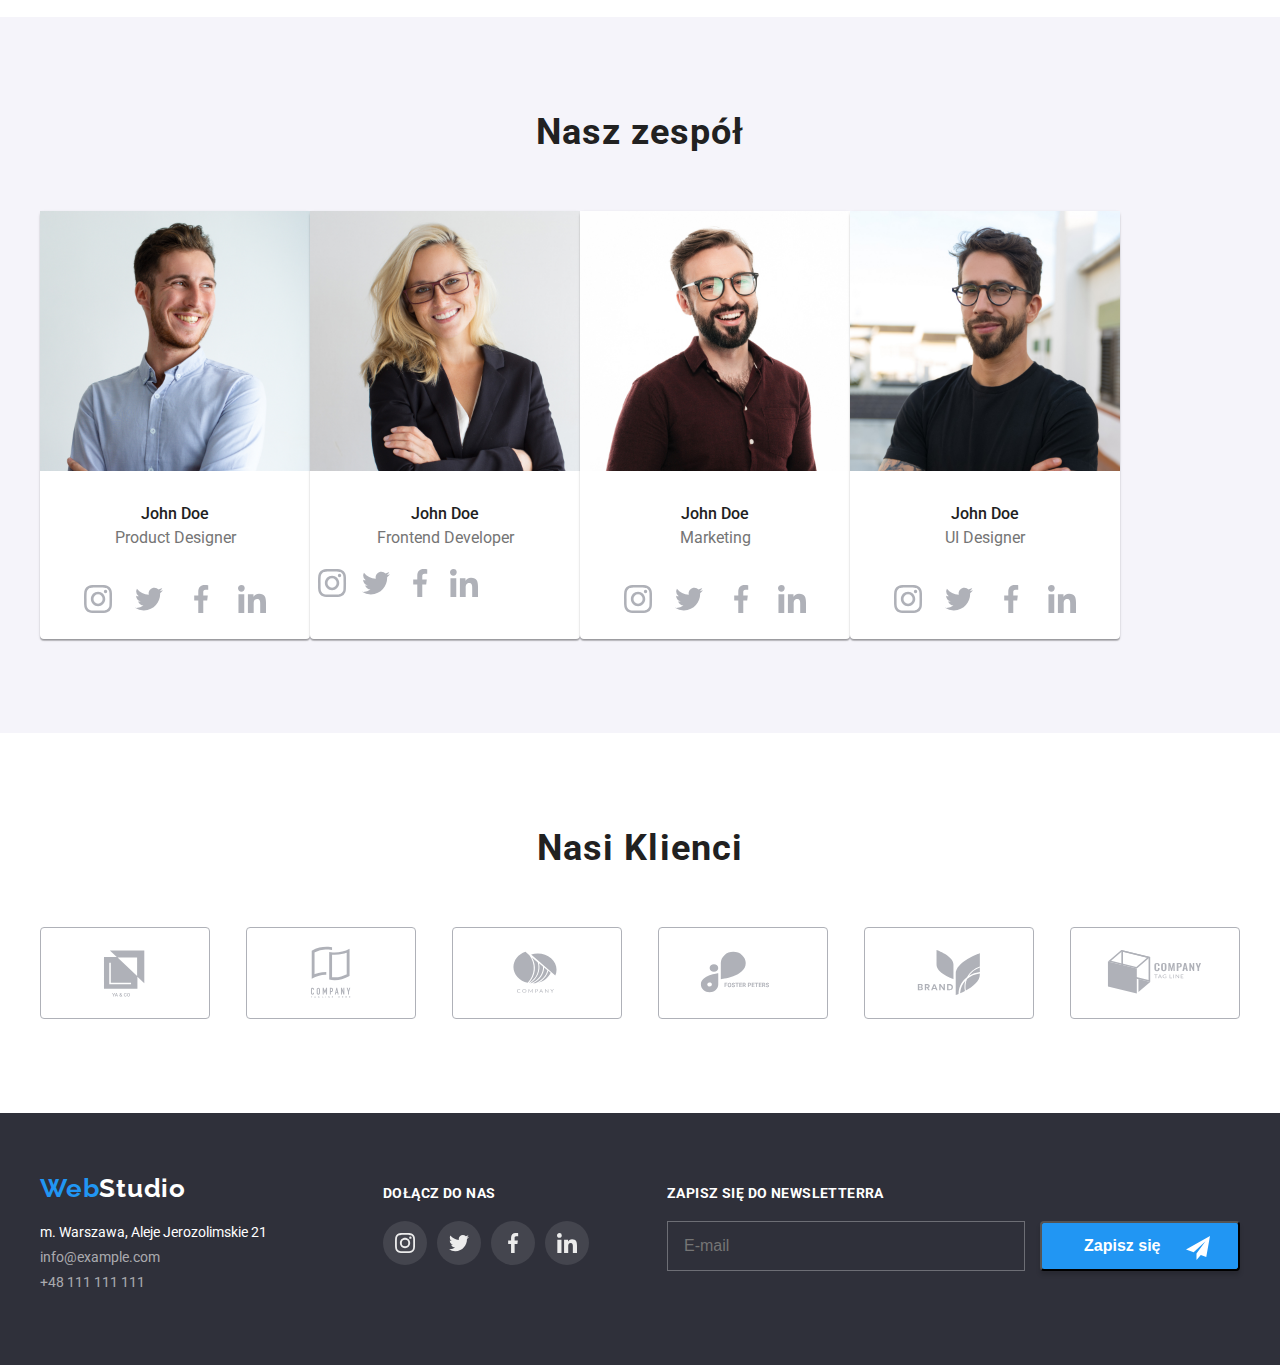
==== commit 5c00f6fd: "feat" ====
--- a/index.html
+++ b/index.html
@@ -181,7 +181,7 @@
               <img src="images/index-picture/Iwona.jpg" alt="John_Doe2" width="270" height="260" />
               <h3>John Doe</h3>
               <p>Frontend Developer</p>
-              <div class="team-svg">
+              <div class="team">
                 <a class="team-background" href="#"><svg class="team-svg" width="20px" height="20px">
                     <use href="./images/icons.svg#icon-instagram"></use>
                   </svg></a>
--- a/css/main.min.css
+++ b/css/main.min.css
@@ -1 +1 @@
-.page-header{border-bottom:1px solid #ececec}.page-header li{list-style-type:none}.header-adress{color:#757575}.header-adress>a:last-child{margin-left:50px}.header-adress li :hover,.header-adress li:focus{fill:#2196f3;color:#2196f3;cursor:pointer;-webkit-transition:250ms cubic-bezier(0.4, 0, 0.2, 1);transition:250ms cubic-bezier(0.4, 0, 0.2, 1)}.header-adress ul{display:-webkit-box;display:-ms-flexbox;display:flex;text-align:center;-webkit-box-pack:center;-ms-flex-pack:center;justify-content:center;color:#757575}.header-adress li{-webkit-column-gap:30px;-moz-column-gap:30px;column-gap:30px;padding-left:10px;fill:#757575}.header-adress a{display:-webkit-box;display:-ms-flexbox;display:flex;-webkit-box-align:center;-ms-flex-align:center;align-items:center;-webkit-box-pack:center;-ms-flex-pack:center;justify-content:center;color:#757575}.clients-item{margin-left:30px}.clients-item-svg{margin-right:10px}.header-adress{-webkit-box-pack:right;-ms-flex-pack:right;justify-content:right;display:-webkit-box;display:-ms-flexbox;display:flex;-webkit-box-align:center;-ms-flex-align:center;align-items:center;color:#757575}.navi-link:hover::after{content:"";-webkit-box-align:center;-ms-flex-align:center;align-items:center;display:inline-block;border-radius:4px;width:100%;margin-top:45px;position:absolute;left:0%;border-bottom:solid 4px #2196f3;-webkit-transition:250ms cubic-bezier(0.4, 0, 0.2, 1);transition:250ms cubic-bezier(0.4, 0, 0.2, 1)}.header-navigation{display:block;-webkit-box-pack:center;-ms-flex-pack:center;justify-content:center}.navi{list-style:none;display:-webkit-box;display:-ms-flexbox;display:flex;margin-right:150px}.item{position:relative}header-contact-link{display:-webkit-box;display:-ms-flexbox;display:flex;-webkit-box-align:center;-ms-flex-align:center;align-items:center}.active::after{content:"";display:inline-block;width:100%;left:0;margin-top:45px;position:absolute;border-bottom:solid 4px #2196f3;-webkit-transition:250ms cubic-bezier(0.4, 0, 0.2, 1);transition:250ms cubic-bezier(0.4, 0, 0.2, 1)}.active{color:#2196f3}.navi-link:hover,.navi-link:focus{color:#2196f3;-webkit-transition:250ms cubic-bezier(0.4, 0, 0.2, 1);transition:250ms cubic-bezier(0.4, 0, 0.2, 1)}.navi-link{font-size:14px;font-weight:500;line-height:100%}.navi>.navi-item:not(:last-child){margin-right:46px}.container{max-width:1200px;width:100%;margin:0 auto;line-height:100%}.container-class{width:100%;line-height:100%;margin:0 auto;display:-webkit-box;display:-ms-flexbox;display:flex;padding:24px 0 25px;-webkit-box-pack:justify;-ms-flex-pack:justify;justify-content:space-between;-webkit-box-align:center;-ms-flex-align:center;align-items:center}.page-footer{display:-webkit-box;display:-ms-flexbox;display:flex;max-width:1200px;width:100%;margin:0 auto;line-height:100%}.container-title{-webkit-box-align:center;-ms-flex-align:center;align-items:center;padding:94px 0px 50px 0px}footer{background-color:#2f303a;padding:60px 0;height:252px;width:100%;display:-webkit-box;display:-ms-flexbox;display:flex}.contacts a:hover,.contacts a:focus{color:#2196f3;cursor:pointer;-webkit-transition:250ms cubic-bezier(0.4, 0, 0.2, 1);transition:250ms cubic-bezier(0.4, 0, 0.2, 1)}.join-to-us-title ul{display:-webkit-box;display:-ms-flexbox;display:flex;text-align:center;-webkit-box-pack:left;-ms-flex-pack:left;justify-content:left;list-style-type:none}.join-to-us-title li:not(:first-child){margin-left:10px}.join-to-us-title p{color:#fff;padding-bottom:20px;font-size:14px;font-weight:700;line-height:16px;letter-spacing:.03em}.join-to-us-title{margin-left:70px;width:206px;padding-top:12px}.address{font-size:14px;font-weight:400;line-height:24px;text-decoration:none}address li{list-style-type:none}.contacts li{padding-bottom:9px;list-style-type:none}.contacts a{color:rgba(255,255,255,.6)}.newsletter-title{size:14px;color:#fff;padding-top:12px;padding-bottom:20px;letter-spacing:.03em}.newsletter-block{display:-webkit-box;display:-ms-flexbox;display:flex}.newsletter-label:hover input,.newsletter-label:focus+input{border:1px solid #2196f3;-webkit-transition:250ms cubic-bezier(0.4, 0, 0.2, 1);transition:250ms cubic-bezier(0.4, 0, 0.2, 1)}.newsletter-label input{width:358px;height:50px;background-color:#2f303a;border:1px solid rgba(255,255,255,.3);font-size:16px;font-weight:400;padding-left:16px;color:#fff}.newsletter{padding-left:78px}.newsletter-label{padding-right:15px;padding-bottom:20px}.logo{color:#fff;display:-webkit-box;display:-ms-flexbox;display:flex;font-family:Raleway;font-size:26px;font-weight:700;line-height:31px;letter-spacing:.03em}.logo_hover,.logo_fokus{color:#2196f3;-webkit-transition:250ms cubic-bezier(0.4, 0, 0.2, 1);transition:250ms cubic-bezier(0.4, 0, 0.2, 1)}.logo-light{color:#000}.logo-dark{color:#fff}.logo-color{color:#2196f3}.logo-primary{color:#000;display:-webkit-box;display:-ms-flexbox;display:flex;font-family:Raleway;font-size:26px;font-weight:700;line-height:31px;letter-spacing:.03em}.section{padding-bottom:94px}section{margin:0 auto}.section1{padding-top:94px}body{font-family:"Roboto",sans-serif;color:#212121;margin:0 auto}header{max-width:1600px;display:-webkit-box;display:-ms-flexbox;display:flex;margin:0 auto}p{font-weight:400;font-size:16px;line-height:30px;color:#757575}h4{font-size:14px;font-weight:700;line-height:16px;text-align:left;padding-top:30px;padding-bottom:10px}h3{font:700;font-size:18px;line-height:36px}h2{font-size:36px;font-weight:700;line-height:42px;letter-spacing:.03em;text-align:center;height:42px;margin-bottom:50px}h1{font-weight:900;font-size:44px;line-height:60px;color:#fff;text-align:center}a{text-decoration:none;color:#212121;font-size:14px}link{text-decoration:none;color:#f0f8ff}*{-webkit-box-sizing:border-box;box-sizing:border-box;margin:0;padding:0}header{max-width:1600px;display:-webkit-box;display:-ms-flexbox;display:flex;margin:0 auto}a:hover,a:focus{color:#2196f3;-webkit-transition:250ms cubic-bezier(0.4, 0, 0.2, 1);transition:250ms cubic-bezier(0.4, 0, 0.2, 1)}.href :hover,.href:focus{color:#2196f3;-webkit-transition:250ms cubic-bezier(0.4, 0, 0.2, 1);transition:250ms cubic-bezier(0.4, 0, 0.2, 1)}address a{font-style:normal;color:#fff}.footer-adress a{color:#fff}address{padding:20px 0 9px}.modal input:focus+svg{color:#2196f3;fill:#2196f3;-webkit-transition:250ms cubic-bezier(0.4, 0, 0.2, 1);transition:250ms cubic-bezier(0.4, 0, 0.2, 1)}.backdrop{position:fixed;top:0;left:0;width:100%;height:100%;background-color:rgba(0,0,0,.2);z-index:1}.modal{position:absolute;top:50%;left:50%;-webkit-transform:translate(-50%, -50%);transform:translate(-50%, -50%);width:528px;min-height:581px;background-color:#fff;-webkit-box-shadow:0px 1px 3px rgba(0,0,0,.12),0px 1px 1px rgba(0,0,0,.14),0px 2px 1px rgba(0,0,0,.2);box-shadow:0px 1px 3px rgba(0,0,0,.12),0px 1px 1px rgba(0,0,0,.14),0px 2px 1px rgba(0,0,0,.2);z-index:2;border-radius:4px;padding:40px}.modal h3{text-align:center;size:20px;font-weight:700}.is-hidden{opacity:0;visibility:hidden;pointer-events:none}.overlay__function{color:#fff;height:100%;-webkit-transform:100%;transform:100%}.modal-color input{background-color:#fff;border:1px solid rgba(33,33,33,.2);border-radius:4px;width:448px;height:40px}.checkbox input{background-color:#fff;border:1px solid rgba(33,33,33,.2);border-radius:4px;width:448px;height:40px}.modal-reg{text-decoration:underline;color:#2196f3;display:-webkit-box;display:-ms-flexbox;display:flex}.modal-color{padding:10px 0 4px 0;font-size:12px;line-height:14px;letter-spacing:0,1em;color:#757575}.modal input:hover+svg,.modal input:focus+svg{fill:#2196f3;-webkit-transition:250ms cubic-bezier(0.4, 0, 0.2, 1);transition:250ms cubic-bezier(0.4, 0, 0.2, 1)}.svg-icon-modal{fill:#212121;position:absolute;top:40px;left:15px}.modal input{padding:0 35px;margin-top:4px}.svg-icon-bird{position:absolute}.checkbox p{display:-webkit-box;display:-ms-flexbox;display:flex;padding-left:7px}.modal input:focus,.modal input:hover{border:1px solid #2196f3;fill:#2196f3;-webkit-transition:250ms cubic-bezier(0.4, 0, 0.2, 1);transition:250ms cubic-bezier(0.4, 0, 0.2, 1);outline:none}.modal textarea:focus,.modal textarea:hover{border:1px solid #2196f3;fill:#2196f3;outline:none;-webkit-transition:250ms cubic-bezier(0.4, 0, 0.2, 1);transition:250ms cubic-bezier(0.4, 0, 0.2, 1)}textarea{border:1px solid rgba(33,33,33,.2);border-radius:4px;margin-top:4px}label{position:relative;display:-webkit-box;display:-ms-flexbox;display:flex;-webkit-box-orient:vertical;-webkit-box-direction:normal;-ms-flex-direction:column;flex-direction:column}.modal textarea{width:448px;height:120px;resize:none;padding:12px 0 0 16px}.checkbox{position:static;-webkit-box-orient:horizontal;-webkit-box-direction:normal;-ms-flex-direction:row;flex-direction:row;-webkit-box-align:center;-ms-flex-align:center;align-items:center;-webkit-box-pack:center;-ms-flex-pack:center;justify-content:center}.checkbox a{padding:0 5px}.modal-accept{width:16px;height:15px;margin-right:8px;position:relative;border:2px solid #212121;border-radius:3px}.modal-check{display:-webkit-box;display:-ms-flexbox;display:flex}.modal-accept input{position:absolute;z-index:200;width:18px;height:16px;-webkit-appearance:none;-moz-appearance:none;appearance:none;display:-webkit-box;display:-ms-flexbox;display:flex}.checkbox input{visibility:hidden}.modal-accept svg{border-radius:3px;width:16px;height:16px;padding:2px;z-index:102;top:-2px;left:-2px;position:absolute;display:none}.modal-accept input:checked+svg{background-color:#2196f3;border:none;display:block;fill:#fff;-webkit-transition:250ms cubic-bezier(0.4, 0, 0.2, 1);transition:250ms cubic-bezier(0.4, 0, 0.2, 1)}.label{-webkit-box-pack:center;-ms-flex-pack:center;justify-content:center;font-size:14px;font-weight:700;line-height:16.41px;color:#fff}.btn-close{display:block;position:absolute;top:8px;right:8px;background-color:#fff;border:1px solid rgba(0,0,0,.1);border-radius:50%;cursor:pointer;width:30px;height:30px}.btn-close:hover{color:#2196f3;-webkit-transition:250ms cubic-bezier(0.4, 0, 0.2, 1);transition:250ms cubic-bezier(0.4, 0, 0.2, 1)}.button-modal{display:block;width:200px;height:50px;color:#fff;border:none;-webkit-box-shadow:0px 4px 4px rgba(0,0,0,.15);box-shadow:0px 4px 4px rgba(0,0,0,.15);background-color:#2196f3;border-radius:4px;margin:0 auto;position:inherit;margin-top:20px;cursor:pointer}.modal button-modal{margin:0 auto;padding:auto}.button{line-height:139%;cursor:pointer;text-align:center;-webkit-box-align:center;-ms-flex-align:center;align-items:center;font-weight:500;font-size:16px;line-height:26px;border:none;border-radius:4px;height:38px;padding:6px 22px}.button-start{border:none;border-radius:4px;display:block;cursor:pointer;width:200px;height:50px;background:#2196f3;margin:0 auto;padding:0 auto;margin-top:30px;text-align:center;color:#fff}.newsletter-button{display:block;width:200px;height:50px;position:relative;font-weight:700;font-size:16px;cursor:pointer;line-height:30px;background-color:#2196f3;-webkit-box-shadow:0px 4px 4px 0px rgba(0,0,0,.1490196078);box-shadow:0px 4px 4px 0px rgba(0,0,0,.1490196078);border-radius:4px;color:#fff;margin:0 auto;text-align:start;padding:0 42px;-webkit-transition:250ms cubic-bezier(0.4, 0, 0.2, 1);transition:250ms cubic-bezier(0.4, 0, 0.2, 1)}.modal{top:50%;left:50%;width:400px;height:300px;background-color:teal;position:fixed;z-index:1;-webkit-transition-property:visibility,opacity,-webkit-transform;transition-property:visibility,opacity,-webkit-transform;transition-property:visibility,opacity,transform;transition-property:visibility,opacity,transform,-webkit-transform;-webkit-transition-duration:2s;transition-duration:2s;-webkit-transform:translateX(-50%) translateY(-50%) scale(1) rotate(720deg) skew(0deg, 0deg);transform:translateX(-50%) translateY(-50%) scale(1) rotate(720deg) skew(0deg, 0deg);opacity:1;visibility:visible;display:block}.is-hidden{pointer-events:none;visibility:hidden;opacity:0;-webkit-transform:translateX(-50%) translateY(-50%) scale(0) rotate(0deg) skew(40deg, 40deg);transform:translateX(-50%) translateY(-50%) scale(0) rotate(0deg) skew(40deg, 40deg)}.href{line-height:146%}.card{-ms-flex-preferred-size:calc((100% - 60px)/3);flex-basis:calc((100% - 60px)/3)}.card-set img{display:block;width:100%}.card-set{display:-webkit-box;display:-ms-flexbox;display:flex;-webkit-box-orient:vertical;-webkit-box-direction:normal;-ms-flex-direction:column;flex-direction:column;position:relative;overflow:hidden;margin:0 auto;z-index:0}.imgoverlay-container{position:relative;overflow:hidden}.card-set:hover .overlay__function{-webkit-transition-duration:250ms;transition-duration:250ms;-webkit-transition-timing-function:cubic-bezier(0.4, 0, 0.2, 1);transition-timing-function:cubic-bezier(0.4, 0, 0.2, 1);-webkit-transform:translatex(0);transform:translatex(0)}.overlay{position:relative;width:370px;height:294px;overflow:hidden}.overlay__function{top:0;left:0;position:absolute;background-color:rgba(33,150,243,.9);-webkit-transform:translateY(200%);transform:translateY(200%);-webkit-transition:-webkit-transform 500ms ease;transition:-webkit-transform 500ms ease;transition:transform 500ms ease;transition:transform 500ms ease, -webkit-transform 500ms ease;transition:transform 500ms ease,-webkit-transform 500ms ease}.overlay__description{font-size:18px;color:#fff;line-height:1.55;letter-spacing:.03em;color:var(--white-text);padding-top:49px;padding-left:24px;padding-right:45px;z-index:1}.overlay__function{display:inline-block;background-color:rgba(33,150,243,.9)}.overlay__function:is(:hover){-webkit-transition-duration:250ms;transition-duration:250ms;-webkit-transition-timing-function:cubic-bezier(0.4, 0, 0.2, 1);transition-timing-function:cubic-bezier(0.4, 0, 0.2, 1);-webkit-transform:translatex(0);transform:translatex(0)}.card{display:-webkit-box;display:-ms-flexbox;display:flex;-ms-flex-wrap:wrap;flex-wrap:wrap;list-style:none;gap:30px;height:100%}.card-set:focus,.card-set:hover{-webkit-box-shadow:1px 4px 6px 0px rgba(0,0,0,.16);box-shadow:1px 4px 6px 0px rgba(0,0,0,.16);-webkit-box-shadow:0px 4px 4px 0px rgba(0,0,0,.06);box-shadow:0px 4px 4px 0px rgba(0,0,0,.06);-webkit-box-shadow:0px 1px 1px 0px rgba(0,0,0,.12);box-shadow:0px 1px 1px 0px rgba(0,0,0,.12);cursor:pointer;-webkit-transition:250ms cubic-bezier(0.4, 0, 0.2, 1);transition:250ms cubic-bezier(0.4, 0, 0.2, 1)}.card-title{padding:24px 20px;border-bottom:1px solid #eee;border-left:1px solid #eee;border-right:1px solid #eee}.img{background-size:1600px 600px;-webkit-box-align:center;-ms-flex-align:center;align-items:center;display:-webkit-box;display:-ms-flexbox;display:flex;-webkit-box-pack:center;-ms-flex-pack:center;justify-content:center;max-width:1600px;height:600px;margin:0 auto;background:-webkit-gradient(linear, left top, left bottom, from(rgba(47, 48, 58, 0.4)), to(rgba(47, 48, 58, 0.4))),url(../images/index-picture/Img.png);background:linear-gradient(rgba(47, 48, 58, 0.4), rgba(47, 48, 58, 0.4)),url(../images/index-picture/Img.png)}.buttons :hover,.buttons:focus{background-color:#2196f3;color:#fff;border-radius:4px;-webkit-box-shadow:0px 2px 2px 0px rgba(0,0,0,.12),0px 1px 2px 0px rgba(0,0,0,.08),0px 3px 1px 0px rgba(0,0,0,.1);box-shadow:0px 2px 2px 0px rgba(0,0,0,.12),0px 1px 2px 0px rgba(0,0,0,.08),0px 3px 1px 0px rgba(0,0,0,.1);-webkit-transition:250ms cubic-bezier(0.4, 0, 0.2, 1);transition:250ms cubic-bezier(0.4, 0, 0.2, 1)}.buttons{font-size:16px;font-weight:500;line-height:139%;line-height:26px;letter-spacing:.03em;text-align:center}.menu>.buttons:not(:last-child){margin-right:8px}.menu{display:-webkit-box;display:-ms-flexbox;display:flex;list-style:none;-webkit-box-pack:center;-ms-flex-pack:center;justify-content:center;padding-bottom:50px}.about-us-background{background-color:#f5f4fa;width:270px;height:120px;display:-webkit-box;display:-ms-flexbox;display:flex;-webkit-box-pack:center;-ms-flex-pack:center;justify-content:center;padding-top:25px;text-align:center}.about-us-svg{display:-webkit-box;display:-ms-flexbox;display:flex;-webkit-box-pack:center;-ms-flex-pack:center;justify-content:center;width:70px;height:70px}.team-svg{fill:#afb1b8;padding-top:16px;width:206px;margin:0 auto;height:44px;display:-webkit-box;display:-ms-flexbox;display:flex;-ms-flex-pack:distribute;justify-content:space-around}.team-background{fill:#afb1b8;list-style-type:none;display:-webkit-box;display:-ms-flexbox;display:flex;-webkit-box-align:center;-ms-flex-align:center;align-items:center;border-radius:50%;width:44px;height:44px;-ms-flex-pack:distribute;justify-content:space-around}.team-background:hover,.team-background:focus{fill:#fff;background-color:#2196f3;cursor:pointer;-webkit-transition:250ms cubic-bezier(0.4, 0, 0.2, 1);transition:250ms cubic-bezier(0.4, 0, 0.2, 1)}.join-to-us-svg:hover{background-color:#2196f3;cursor:pointer;-webkit-transition:250ms cubic-bezier(0.4, 0, 0.2, 1);transition:250ms cubic-bezier(0.4, 0, 0.2, 1)}.join-to-us-svg:focus{background-color:#2196f3;cursor:pointer;-webkit-transition:250ms cubic-bezier(0.4, 0, 0.2, 1);transition:250ms cubic-bezier(0.4, 0, 0.2, 1)}.join-to-us-svg{display:-webkit-box;display:-ms-flexbox;display:flex;-webkit-box-align:center;-ms-flex-align:center;align-items:center;-webkit-box-pack:center;-ms-flex-pack:center;justify-content:center;list-style-type:none;border-radius:50%;background-color:rgba(255,255,255,.1);fill:#ececec;height:44px;width:44px}.icons-footer{display:-webkit-box;display:-ms-flexbox;display:flex}.newsletter-icon{fill:#fff;width:24px;height:24px;position:absolute;top:13px;right:28px}.card-thumb{position:relative;margin:10px;border-radius:4px;overflow:hidden;background-color:#fff;-webkit-box-pack:center;-ms-flex-pack:center;justify-content:center;text-align:center}.card-thumb>.label{position:absolute;bottom:0;right:0;margin:0;width:100%;height:70px;padding:27px;border-bottom-left-radius:4px;background-color:rgba(47,48,58,.8);color:#fff}.about-us{display:-webkit-box;display:-ms-flexbox;display:flex;list-style-type:none}.about-us p{font-size:14px;font-weight:400;line-height:24px;text-align:left;color:#757575}.card{-webkit-box-pack:justify;-ms-flex-pack:justify;justify-content:space-between;list-style-type:none;display:-webkit-box;display:-ms-flexbox;display:flex;height:100%;-webkit-box-shadow:rgba(0,0,0,.2) rgba(0,0,0,.14) rgba(0,0,0,.12);box-shadow:rgba(0,0,0,.2) rgba(0,0,0,.14) rgba(0,0,0,.12)}.card>.thumb:not(:last-child){margin-right:30px}.team-tile{-webkit-box-shadow:0px 2px 1px 0px rgba(0,0,0,.2),0px 1px 1px 0px rgba(0,0,0,.14),0px 1px 3px 0px rgba(0,0,0,.12);box-shadow:0px 2px 1px 0px rgba(0,0,0,.2),0px 1px 1px 0px rgba(0,0,0,.14),0px 1px 3px 0px rgba(0,0,0,.12);width:270px;height:428px;text-align:center;-webkit-box-pack:center;-ms-flex-pack:center;justify-content:center;border-radius:4px;background-color:#fff}.team-tile h3{font-size:16px;font-weight:500;line-height:19px;padding-top:30px;text-align:center}.ower-team{background-color:#f5f4fa;width:100%}.clients{display:-webkit-box;display:-ms-flexbox;display:flex;-webkit-box-pack:justify;-ms-flex-pack:justify;justify-content:space-between;list-style:none}.clients-link{display:-webkit-box;display:-ms-flexbox;display:flex;-webkit-box-pack:center;-ms-flex-pack:center;justify-content:center;-webkit-box-align:center;-ms-flex-align:center;align-items:center;width:170px;height:92px;margin-bottom:94px;list-style-type:none;border:1px solid #afb1b8;border-radius:4px}.clients-link:hover .item-client,.clients-link:focus .item-client,.clients-link:hover,.clients-link:focus{fill:#2196f3;border-color:#2196f3;cursor:pointer;-webkit-transition:250ms cubic-bezier(0.4, 0, 0.2, 1);transition:250ms cubic-bezier(0.4, 0, 0.2, 1)}.clients-link:hover{color:#2196f3;-webkit-transition:250ms cubic-bezier(0.4, 0, 0.2, 1);transition:250ms cubic-bezier(0.4, 0, 0.2, 1)}.client-item{display:-webkit-box;display:-ms-flexbox;display:flex;-webkit-box-pack:center;-ms-flex-pack:center;justify-content:center;list-style-type:none;-webkit-box-align:center;-ms-flex-align:center;align-items:center;width:106px;height:60px;fill:#afb1b8}/*# sourceMappingURL=main.min.css.map */+.page-header{border-bottom:1px solid #ececec}.page-header li{list-style-type:none}.header-adress{color:#757575}.header-adress>a:last-child{margin-left:50px}.header-adress li :hover,.header-adress li:focus{fill:#2196f3;color:#2196f3;cursor:pointer;-webkit-transition:250ms cubic-bezier(0.4, 0, 0.2, 1);transition:250ms cubic-bezier(0.4, 0, 0.2, 1)}.header-adress ul{display:-webkit-box;display:-ms-flexbox;display:flex;text-align:center;-webkit-box-pack:center;-ms-flex-pack:center;justify-content:center;color:#757575}.header-adress li{-webkit-column-gap:30px;-moz-column-gap:30px;column-gap:30px;padding-left:10px;fill:#757575}.header-adress a{display:-webkit-box;display:-ms-flexbox;display:flex;-webkit-box-align:center;-ms-flex-align:center;align-items:center;-webkit-box-pack:center;-ms-flex-pack:center;justify-content:center;color:#757575}.clients-item{margin-left:30px}.clients-item-svg{margin-right:10px}.header-adress{-webkit-box-pack:right;-ms-flex-pack:right;justify-content:right;display:-webkit-box;display:-ms-flexbox;display:flex;-webkit-box-align:center;-ms-flex-align:center;align-items:center;color:#757575}.navi-link:hover::after{content:"";-webkit-box-align:center;-ms-flex-align:center;align-items:center;display:inline-block;border-radius:4px;width:100%;margin-top:45px;position:absolute;left:0%;border-bottom:solid 4px #2196f3;-webkit-transition:250ms cubic-bezier(0.4, 0, 0.2, 1);transition:250ms cubic-bezier(0.4, 0, 0.2, 1)}.header-navigation{display:block;-webkit-box-pack:center;-ms-flex-pack:center;justify-content:center}.navi{list-style:none;display:-webkit-box;display:-ms-flexbox;display:flex;margin-right:150px}.item{position:relative}header-contact-link{display:-webkit-box;display:-ms-flexbox;display:flex;-webkit-box-align:center;-ms-flex-align:center;align-items:center}.active::after{content:"";display:inline-block;width:100%;left:0;margin-top:45px;position:absolute;border-bottom:solid 4px #2196f3;-webkit-transition:250ms cubic-bezier(0.4, 0, 0.2, 1);transition:250ms cubic-bezier(0.4, 0, 0.2, 1)}.active{color:#2196f3}.navi-link:hover,.navi-link:focus{color:#2196f3;-webkit-transition:250ms cubic-bezier(0.4, 0, 0.2, 1);transition:250ms cubic-bezier(0.4, 0, 0.2, 1)}.navi-link{font-size:14px;font-weight:500;line-height:100%}.navi>.navi-item:not(:last-child){margin-right:46px}.container{max-width:1200px;width:100%;margin:0 auto;line-height:100%}.container-class{width:100%;line-height:100%;margin:0 auto;display:-webkit-box;display:-ms-flexbox;display:flex;padding:24px 0 25px;-webkit-box-pack:justify;-ms-flex-pack:justify;justify-content:space-between;-webkit-box-align:center;-ms-flex-align:center;align-items:center}.page-footer{display:-webkit-box;display:-ms-flexbox;display:flex;max-width:1200px;width:100%;margin:0 auto;line-height:100%}.container-title{-webkit-box-align:center;-ms-flex-align:center;align-items:center;padding:94px 0px 50px 0px}footer{background-color:#2f303a;padding:60px 0;height:252px;width:100%;display:-webkit-box;display:-ms-flexbox;display:flex}.contacts a:hover,.contacts a:focus{color:#2196f3;cursor:pointer;-webkit-transition:250ms cubic-bezier(0.4, 0, 0.2, 1);transition:250ms cubic-bezier(0.4, 0, 0.2, 1)}.join-to-us-title ul{display:-webkit-box;display:-ms-flexbox;display:flex;text-align:center;-webkit-box-pack:left;-ms-flex-pack:left;justify-content:left;list-style-type:none}.join-to-us-title li:not(:first-child){margin-left:10px}.join-to-us-title p{color:#fff;padding-bottom:20px;font-size:14px;font-weight:700;line-height:16px;letter-spacing:.03em}.join-to-us-title{margin-left:70px;width:206px;padding-top:12px}.address{font-size:14px;font-weight:400;line-height:24px;text-decoration:none}address li{list-style-type:none}.contacts li{padding-bottom:9px;list-style-type:none}.contacts a{color:rgba(255,255,255,.6)}.newsletter-title{size:14px;color:#fff;padding-top:12px;padding-bottom:20px;letter-spacing:.03em}.newsletter-block{display:-webkit-box;display:-ms-flexbox;display:flex}.newsletter-label:hover input,.newsletter-label:focus+input{border:1px solid #2196f3;-webkit-transition:250ms cubic-bezier(0.4, 0, 0.2, 1);transition:250ms cubic-bezier(0.4, 0, 0.2, 1)}.newsletter-label input{width:358px;height:50px;background-color:#2f303a;border:1px solid rgba(255,255,255,.3);font-size:16px;font-weight:400;padding-left:16px;color:#fff}.newsletter{padding-left:78px}.newsletter-label{padding-right:15px;padding-bottom:20px}.logo{color:#fff;display:-webkit-box;display:-ms-flexbox;display:flex;font-family:Raleway;font-size:26px;font-weight:700;line-height:31px;letter-spacing:.03em}.logo_hover,.logo_fokus{color:#2196f3;-webkit-transition:250ms cubic-bezier(0.4, 0, 0.2, 1);transition:250ms cubic-bezier(0.4, 0, 0.2, 1)}.logo-light{color:#000}.logo-dark{color:#fff}.logo-color{color:#2196f3}.logo-primary{color:#000;display:-webkit-box;display:-ms-flexbox;display:flex;font-family:Raleway;font-size:26px;font-weight:700;line-height:31px;letter-spacing:.03em}.section{padding-bottom:94px}section{margin:0 auto}.section1{padding-top:94px}body{font-family:"Roboto",sans-serif;color:#212121;margin:0 auto}header{max-width:1600px;display:-webkit-box;display:-ms-flexbox;display:flex;margin:0 auto}p{font-weight:400;font-size:16px;line-height:30px;color:#757575}h4{font-size:14px;font-weight:700;line-height:16px;text-align:left;padding-top:30px;padding-bottom:10px}h3{font:700;font-size:18px;line-height:36px}h2{font-size:36px;font-weight:700;line-height:42px;letter-spacing:.03em;text-align:center;height:42px;margin-bottom:50px}h1{font-weight:900;font-size:44px;line-height:60px;color:#fff;text-align:center}a{text-decoration:none;color:#212121;font-size:14px}link{text-decoration:none;color:#f0f8ff}*{-webkit-box-sizing:border-box;box-sizing:border-box;margin:0;padding:0}header{max-width:1600px;display:-webkit-box;display:-ms-flexbox;display:flex;margin:0 auto}a:hover,a:focus{color:#2196f3;-webkit-transition:250ms cubic-bezier(0.4, 0, 0.2, 1);transition:250ms cubic-bezier(0.4, 0, 0.2, 1)}.href :hover,.href:focus{color:#2196f3;-webkit-transition:250ms cubic-bezier(0.4, 0, 0.2, 1);transition:250ms cubic-bezier(0.4, 0, 0.2, 1)}address a{font-style:normal;color:#fff}.footer-adress a{color:#fff}address{padding:20px 0 9px}.modal input:focus+svg{color:#2196f3;fill:#2196f3;-webkit-transition:250ms cubic-bezier(0.4, 0, 0.2, 1);transition:250ms cubic-bezier(0.4, 0, 0.2, 1)}.backdrop{position:fixed;top:0;left:0;width:100%;height:100%;background-color:rgba(0,0,0,.2);z-index:1}.modal{position:absolute;top:50%;left:50%;-webkit-transform:translate(-50%, -50%);transform:translate(-50%, -50%);width:528px;min-height:581px;background-color:#fff;-webkit-box-shadow:0px 1px 3px rgba(0,0,0,.12),0px 1px 1px rgba(0,0,0,.14),0px 2px 1px rgba(0,0,0,.2);box-shadow:0px 1px 3px rgba(0,0,0,.12),0px 1px 1px rgba(0,0,0,.14),0px 2px 1px rgba(0,0,0,.2);z-index:2;border-radius:4px;padding:40px}.modal h3{text-align:center;size:20px;font-weight:700}.is-hidden{opacity:0;visibility:hidden;pointer-events:none}.overlay__function{color:#fff;height:100%;-webkit-transform:100%;transform:100%}.modal-color input{background-color:#fff;border:1px solid rgba(33,33,33,.2);border-radius:4px;width:448px;height:40px}.checkbox input{background-color:#fff;border:1px solid rgba(33,33,33,.2);border-radius:4px;width:448px;height:40px}.modal-reg{text-decoration:underline;color:#2196f3;display:-webkit-box;display:-ms-flexbox;display:flex}.modal-color{padding:10px 0 4px 0;font-size:12px;line-height:14px;letter-spacing:0,1em;color:#757575}.modal input:hover+svg,.modal input:focus+svg{fill:#2196f3;-webkit-transition:250ms cubic-bezier(0.4, 0, 0.2, 1);transition:250ms cubic-bezier(0.4, 0, 0.2, 1)}.svg-icon-modal{fill:#212121;position:absolute;top:40px;left:15px}.modal input{padding:0 35px;margin-top:4px}.svg-icon-bird{position:absolute}.checkbox p{display:-webkit-box;display:-ms-flexbox;display:flex;padding-left:7px}.modal input:focus,.modal input:hover{border:1px solid #2196f3;fill:#2196f3;-webkit-transition:250ms cubic-bezier(0.4, 0, 0.2, 1);transition:250ms cubic-bezier(0.4, 0, 0.2, 1);outline:none}.modal textarea:focus,.modal textarea:hover{border:1px solid #2196f3;fill:#2196f3;outline:none;-webkit-transition:250ms cubic-bezier(0.4, 0, 0.2, 1);transition:250ms cubic-bezier(0.4, 0, 0.2, 1)}textarea{border:1px solid rgba(33,33,33,.2);border-radius:4px;margin-top:4px}label{position:relative;display:-webkit-box;display:-ms-flexbox;display:flex;-webkit-box-orient:vertical;-webkit-box-direction:normal;-ms-flex-direction:column;flex-direction:column}.modal textarea{width:448px;height:120px;resize:none;padding:12px 0 0 16px}.checkbox{position:static;-webkit-box-orient:horizontal;-webkit-box-direction:normal;-ms-flex-direction:row;flex-direction:row;-webkit-box-align:center;-ms-flex-align:center;align-items:center;-webkit-box-pack:center;-ms-flex-pack:center;justify-content:center}.checkbox a{padding:0 5px}.modal-accept{width:16px;height:15px;margin-right:8px;position:relative;border:2px solid #212121;border-radius:3px}.modal-check{display:-webkit-box;display:-ms-flexbox;display:flex}.modal-accept input{position:absolute;z-index:200;width:18px;height:16px;-webkit-appearance:none;-moz-appearance:none;appearance:none;display:-webkit-box;display:-ms-flexbox;display:flex}.checkbox input{visibility:hidden}.modal-accept svg{border-radius:3px;width:16px;height:16px;padding:2px;z-index:102;top:-2px;left:-2px;position:absolute;display:none}.modal-accept input:checked+svg{background-color:#2196f3;border:none;display:block;fill:#fff;-webkit-transition:250ms cubic-bezier(0.4, 0, 0.2, 1);transition:250ms cubic-bezier(0.4, 0, 0.2, 1)}.label{-webkit-box-pack:center;-ms-flex-pack:center;justify-content:center;font-size:14px;font-weight:700;line-height:16.41px;color:#fff}.btn-close{display:block;position:absolute;top:8px;right:8px;background-color:#fff;border:1px solid rgba(0,0,0,.1);border-radius:50%;cursor:pointer;width:30px;height:30px}.btn-close:hover{color:#2196f3;-webkit-transition:250ms cubic-bezier(0.4, 0, 0.2, 1);transition:250ms cubic-bezier(0.4, 0, 0.2, 1)}.button-modal{display:block;width:200px;height:50px;color:#fff;border:none;-webkit-box-shadow:0px 4px 4px rgba(0,0,0,.15);box-shadow:0px 4px 4px rgba(0,0,0,.15);background-color:#2196f3;border-radius:4px;margin:0 auto;position:inherit;margin-top:20px;cursor:pointer}.modal button-modal{margin:0 auto;padding:auto}.button{line-height:139%;cursor:pointer;text-align:center;-webkit-box-align:center;-ms-flex-align:center;align-items:center;font-weight:500;font-size:16px;line-height:26px;border:none;border-radius:4px;height:38px;padding:6px 22px}.button-start{border:none;border-radius:4px;display:block;cursor:pointer;width:200px;height:50px;background:#2196f3;margin:0 auto;padding:0 auto;margin-top:30px;text-align:center;color:#fff}.newsletter-button{display:block;width:200px;height:50px;position:relative;font-weight:700;font-size:16px;cursor:pointer;line-height:30px;background-color:#2196f3;-webkit-box-shadow:0px 4px 4px 0px rgba(0,0,0,.1490196078);box-shadow:0px 4px 4px 0px rgba(0,0,0,.1490196078);border-radius:4px;color:#fff;margin:0 auto;text-align:start;padding:0 42px;-webkit-transition:250ms cubic-bezier(0.4, 0, 0.2, 1);transition:250ms cubic-bezier(0.4, 0, 0.2, 1)}.modal{top:50%;left:50%;width:400px;height:300px;background-color:teal;position:fixed;z-index:1;-webkit-transition-property:visibility,opacity,-webkit-transform;transition-property:visibility,opacity,-webkit-transform;transition-property:visibility,opacity,transform;transition-property:visibility,opacity,transform,-webkit-transform;-webkit-transition-duration:2s;transition-duration:2s;-webkit-transform:translateX(-50%) translateY(-50%) scale(1) rotate(720deg) skew(0deg, 0deg);transform:translateX(-50%) translateY(-50%) scale(1) rotate(720deg) skew(0deg, 0deg);opacity:1;visibility:visible;display:block}.is-hidden{pointer-events:none;visibility:hidden;opacity:0;-webkit-transform:translateX(-50%) translateY(-50%) scale(0) rotate(0deg) skew(40deg, 40deg);transform:translateX(-50%) translateY(-50%) scale(0) rotate(0deg) skew(40deg, 40deg)}.href{line-height:146%}.card{-ms-flex-preferred-size:calc((100% - 60px)/3);flex-basis:calc((100% - 60px)/3)}.card-set img{display:block;width:100%}.card-set{display:-webkit-box;display:-ms-flexbox;display:flex;-webkit-box-orient:vertical;-webkit-box-direction:normal;-ms-flex-direction:column;flex-direction:column;position:relative;overflow:hidden;margin:0 auto;z-index:0}.imgoverlay-container{position:relative;overflow:hidden}.card-set:hover .overlay__function{-webkit-transition-duration:250ms;transition-duration:250ms;-webkit-transition-timing-function:cubic-bezier(0.4, 0, 0.2, 1);transition-timing-function:cubic-bezier(0.4, 0, 0.2, 1);-webkit-transform:translatex(0);transform:translatex(0)}.overlay{position:relative;width:370px;height:294px;overflow:hidden}.overlay__function{top:0;left:0;position:absolute;background-color:rgba(33,150,243,.9);-webkit-transform:translateY(200%);transform:translateY(200%);-webkit-transition:-webkit-transform 500ms ease;transition:-webkit-transform 500ms ease;transition:transform 500ms ease;transition:transform 500ms ease, -webkit-transform 500ms ease;transition:transform 500ms ease,-webkit-transform 500ms ease}.overlay__description{font-size:18px;color:#fff;line-height:1.55;letter-spacing:.03em;color:var(--white-text);padding-top:49px;padding-left:24px;padding-right:45px;z-index:1}.overlay__function{display:inline-block;background-color:rgba(33,150,243,.9)}.overlay__function:is(:hover){-webkit-transition-duration:250ms;transition-duration:250ms;-webkit-transition-timing-function:cubic-bezier(0.4, 0, 0.2, 1);transition-timing-function:cubic-bezier(0.4, 0, 0.2, 1);-webkit-transform:translatex(0);transform:translatex(0)}.card{display:-webkit-box;display:-ms-flexbox;display:flex;-ms-flex-wrap:wrap;flex-wrap:wrap;list-style:none;gap:30px;height:100%}.card-set:focus,.card-set:hover{-webkit-box-shadow:1px 4px 6px 0px rgba(0,0,0,.16);box-shadow:1px 4px 6px 0px rgba(0,0,0,.16);-webkit-box-shadow:0px 4px 4px 0px rgba(0,0,0,.06);box-shadow:0px 4px 4px 0px rgba(0,0,0,.06);-webkit-box-shadow:0px 1px 1px 0px rgba(0,0,0,.12);box-shadow:0px 1px 1px 0px rgba(0,0,0,.12);cursor:pointer;-webkit-transition:250ms cubic-bezier(0.4, 0, 0.2, 1);transition:250ms cubic-bezier(0.4, 0, 0.2, 1)}.card-title{padding:24px 20px;border-bottom:1px solid #eee;border-left:1px solid #eee;border-right:1px solid #eee}.img{background-size:1600px 600px;-webkit-box-align:center;-ms-flex-align:center;align-items:center;display:-webkit-box;display:-ms-flexbox;display:flex;-webkit-box-pack:center;-ms-flex-pack:center;justify-content:center;max-width:1600px;height:600px;margin:0 auto;background:-webkit-gradient(linear, left top, left bottom, from(rgba(47, 48, 58, 0.4)), to(rgba(47, 48, 58, 0.4))),url(../images/index-picture/Img.png);background:linear-gradient(rgba(47, 48, 58, 0.4), rgba(47, 48, 58, 0.4)),url(../images/index-picture/Img.png)}.buttons :hover,.buttons:focus{background-color:#2196f3;color:#fff;border-radius:4px;-webkit-box-shadow:0px 2px 2px 0px rgba(0,0,0,.12),0px 1px 2px 0px rgba(0,0,0,.08),0px 3px 1px 0px rgba(0,0,0,.1);box-shadow:0px 2px 2px 0px rgba(0,0,0,.12),0px 1px 2px 0px rgba(0,0,0,.08),0px 3px 1px 0px rgba(0,0,0,.1);-webkit-transition:250ms cubic-bezier(0.4, 0, 0.2, 1);transition:250ms cubic-bezier(0.4, 0, 0.2, 1)}.buttons{font-size:16px;font-weight:500;line-height:139%;line-height:26px;letter-spacing:.03em;text-align:center}.menu>.buttons:not(:last-child){margin-right:8px}.menu{display:-webkit-box;display:-ms-flexbox;display:flex;list-style:none;-webkit-box-pack:center;-ms-flex-pack:center;justify-content:center;padding-bottom:50px}.about-us-background{background-color:#f5f4fa;width:270px;height:120px;display:-webkit-box;display:-ms-flexbox;display:flex;-webkit-box-pack:center;-ms-flex-pack:center;justify-content:center;padding-top:25px;text-align:center}.team{display:-webkit-box;display:-ms-flexbox;display:flex;-webkit-box-pack:center;-ms-flex-pack:center;justify-content:center;width:70px;height:70px}.team-svg{fill:#afb1b8;padding-top:16px;width:206px;margin:0 auto;height:44px;display:-webkit-box;display:-ms-flexbox;display:flex;-ms-flex-pack:distribute;justify-content:space-around}.team-background{fill:#afb1b8;list-style-type:none;display:-webkit-box;display:-ms-flexbox;display:flex;-webkit-box-align:center;-ms-flex-align:center;align-items:center;border-radius:50%;width:44px;height:44px;-ms-flex-pack:distribute;justify-content:space-around}.team-background:hover,.team-background:focus{fill:#fff;background-color:#2196f3;cursor:pointer;-webkit-transition:250ms cubic-bezier(0.4, 0, 0.2, 1);transition:250ms cubic-bezier(0.4, 0, 0.2, 1)}.join-to-us-svg:hover{background-color:#2196f3;cursor:pointer;-webkit-transition:250ms cubic-bezier(0.4, 0, 0.2, 1);transition:250ms cubic-bezier(0.4, 0, 0.2, 1)}.join-to-us-svg:focus{background-color:#2196f3;cursor:pointer;-webkit-transition:250ms cubic-bezier(0.4, 0, 0.2, 1);transition:250ms cubic-bezier(0.4, 0, 0.2, 1)}.join-to-us-svg{display:-webkit-box;display:-ms-flexbox;display:flex;-webkit-box-align:center;-ms-flex-align:center;align-items:center;-webkit-box-pack:center;-ms-flex-pack:center;justify-content:center;list-style-type:none;border-radius:50%;background-color:rgba(255,255,255,.1);fill:#ececec;height:44px;width:44px}.icons-footer{display:-webkit-box;display:-ms-flexbox;display:flex}.newsletter-icon{fill:#fff;width:24px;height:24px;position:absolute;top:13px;right:28px}.card-thumb{position:relative;margin:10px;border-radius:4px;overflow:hidden;background-color:#fff;-webkit-box-pack:center;-ms-flex-pack:center;justify-content:center;text-align:center}.card-thumb>.label{position:absolute;bottom:0;right:0;margin:0;width:100%;height:70px;padding:27px;border-bottom-left-radius:4px;background-color:rgba(47,48,58,.8);color:#fff}.about-us{display:-webkit-box;display:-ms-flexbox;display:flex;list-style-type:none}.about-us p{font-size:14px;font-weight:400;line-height:24px;text-align:left;color:#757575}.team{-webkit-box-pack:justify;-ms-flex-pack:justify;justify-content:space-between;list-style-type:none;display:-webkit-box;display:-ms-flexbox;display:flex;height:100%;-webkit-box-shadow:rgba(0,0,0,.2) rgba(0,0,0,.14) rgba(0,0,0,.12);box-shadow:rgba(0,0,0,.2) rgba(0,0,0,.14) rgba(0,0,0,.12)}.card>.thumb:not(:last-child){margin-right:30px}.team-tile{-webkit-box-shadow:0px 2px 1px 0px rgba(0,0,0,.2),0px 1px 1px 0px rgba(0,0,0,.14),0px 1px 3px 0px rgba(0,0,0,.12);box-shadow:0px 2px 1px 0px rgba(0,0,0,.2),0px 1px 1px 0px rgba(0,0,0,.14),0px 1px 3px 0px rgba(0,0,0,.12);width:270px;height:428px;text-align:center;-webkit-box-pack:center;-ms-flex-pack:center;justify-content:center;border-radius:4px;background-color:#fff}.team-tile h3{font-size:16px;font-weight:500;line-height:19px;padding-top:30px;text-align:center}.ower-team{background-color:#f5f4fa;width:100%}.clients{display:-webkit-box;display:-ms-flexbox;display:flex;-webkit-box-pack:justify;-ms-flex-pack:justify;justify-content:space-between;list-style:none}.clients-link{display:-webkit-box;display:-ms-flexbox;display:flex;-webkit-box-pack:center;-ms-flex-pack:center;justify-content:center;-webkit-box-align:center;-ms-flex-align:center;align-items:center;width:170px;height:92px;margin-bottom:94px;list-style-type:none;border:1px solid #afb1b8;border-radius:4px}.clients-link:hover .client-item,.clients-link:focus .client-item,.clients-link:hover,.clients-link:focus{fill:#2196f3;border-color:#2196f3;cursor:pointer;-webkit-transition:250ms cubic-bezier(0.4, 0, 0.2, 1);transition:250ms cubic-bezier(0.4, 0, 0.2, 1)}.clients-link:hover{color:#2196f3;-webkit-transition:250ms cubic-bezier(0.4, 0, 0.2, 1);transition:250ms cubic-bezier(0.4, 0, 0.2, 1)}.client-item{display:-webkit-box;display:-ms-flexbox;display:flex;-webkit-box-pack:center;-ms-flex-pack:center;justify-content:center;list-style-type:none;-webkit-box-align:center;-ms-flex-align:center;align-items:center;width:106px;height:60px;fill:#afb1b8}/*# sourceMappingURL=main.min.css.map */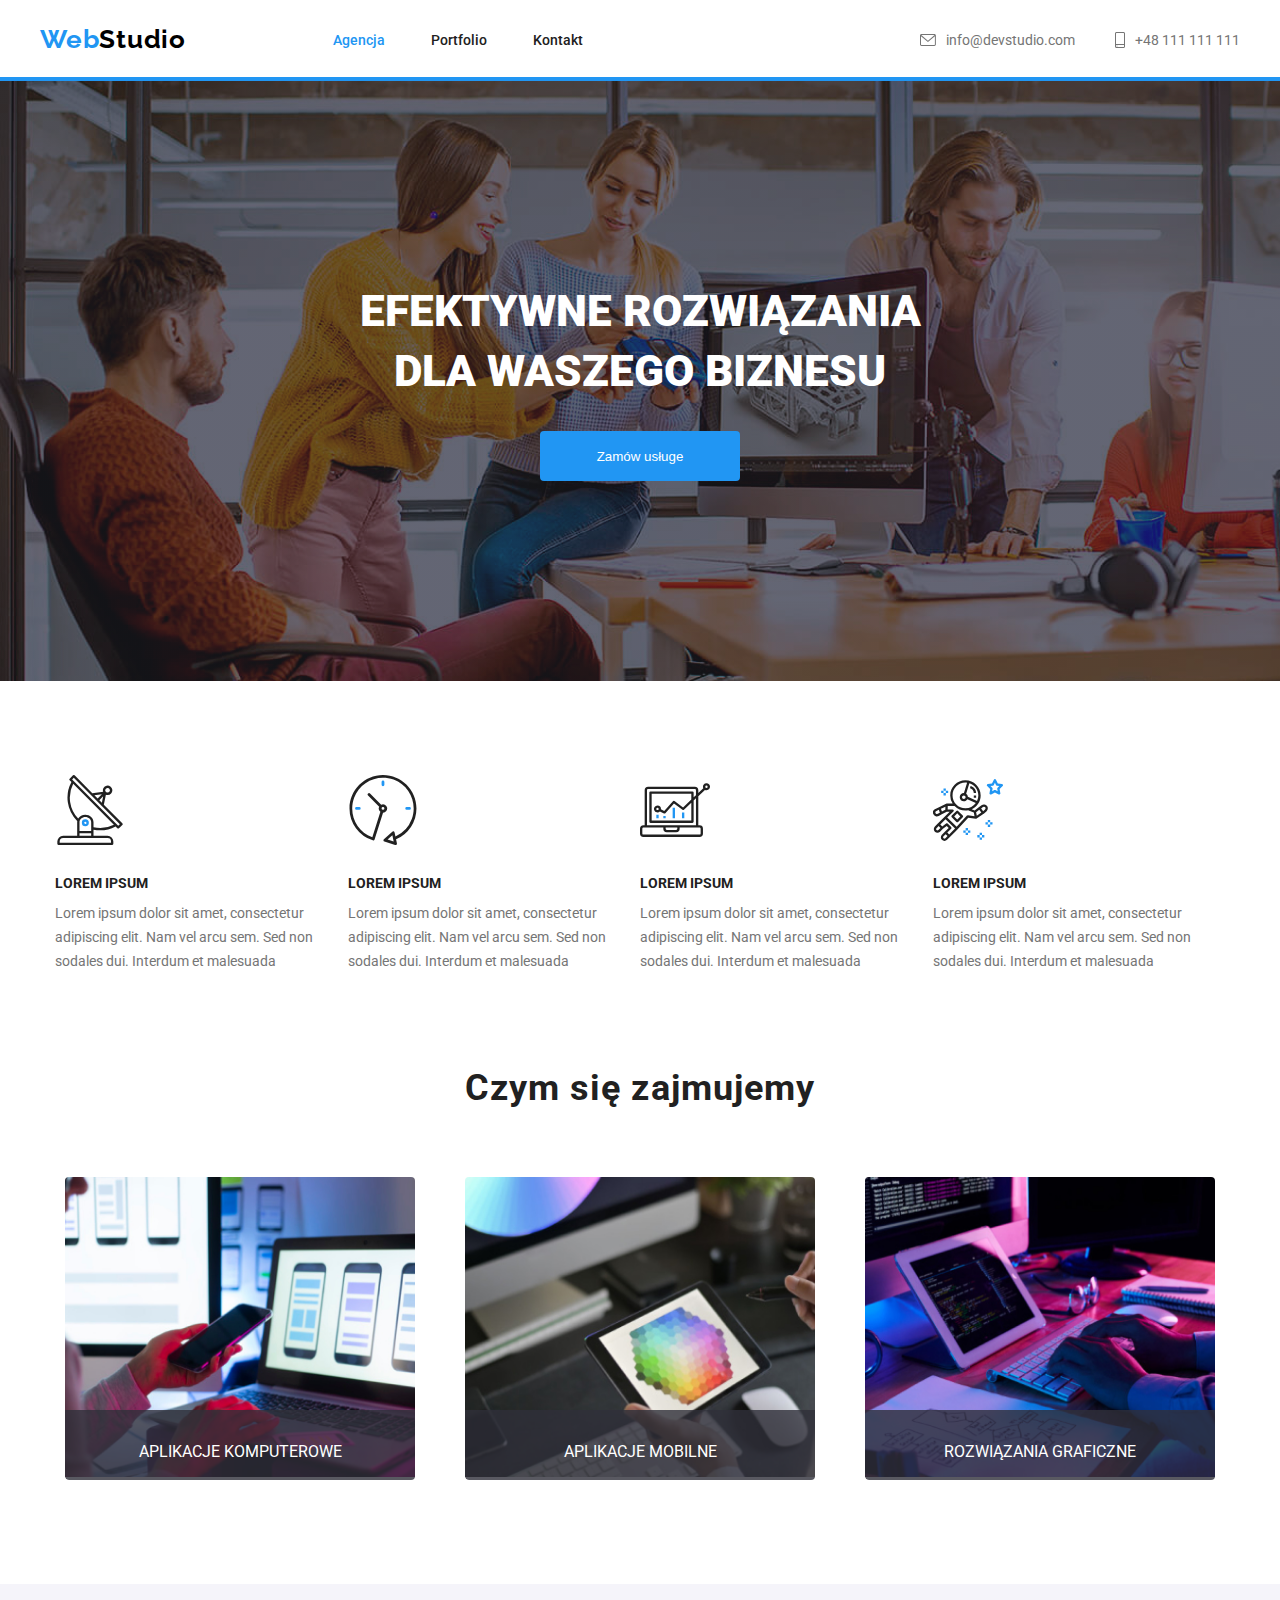
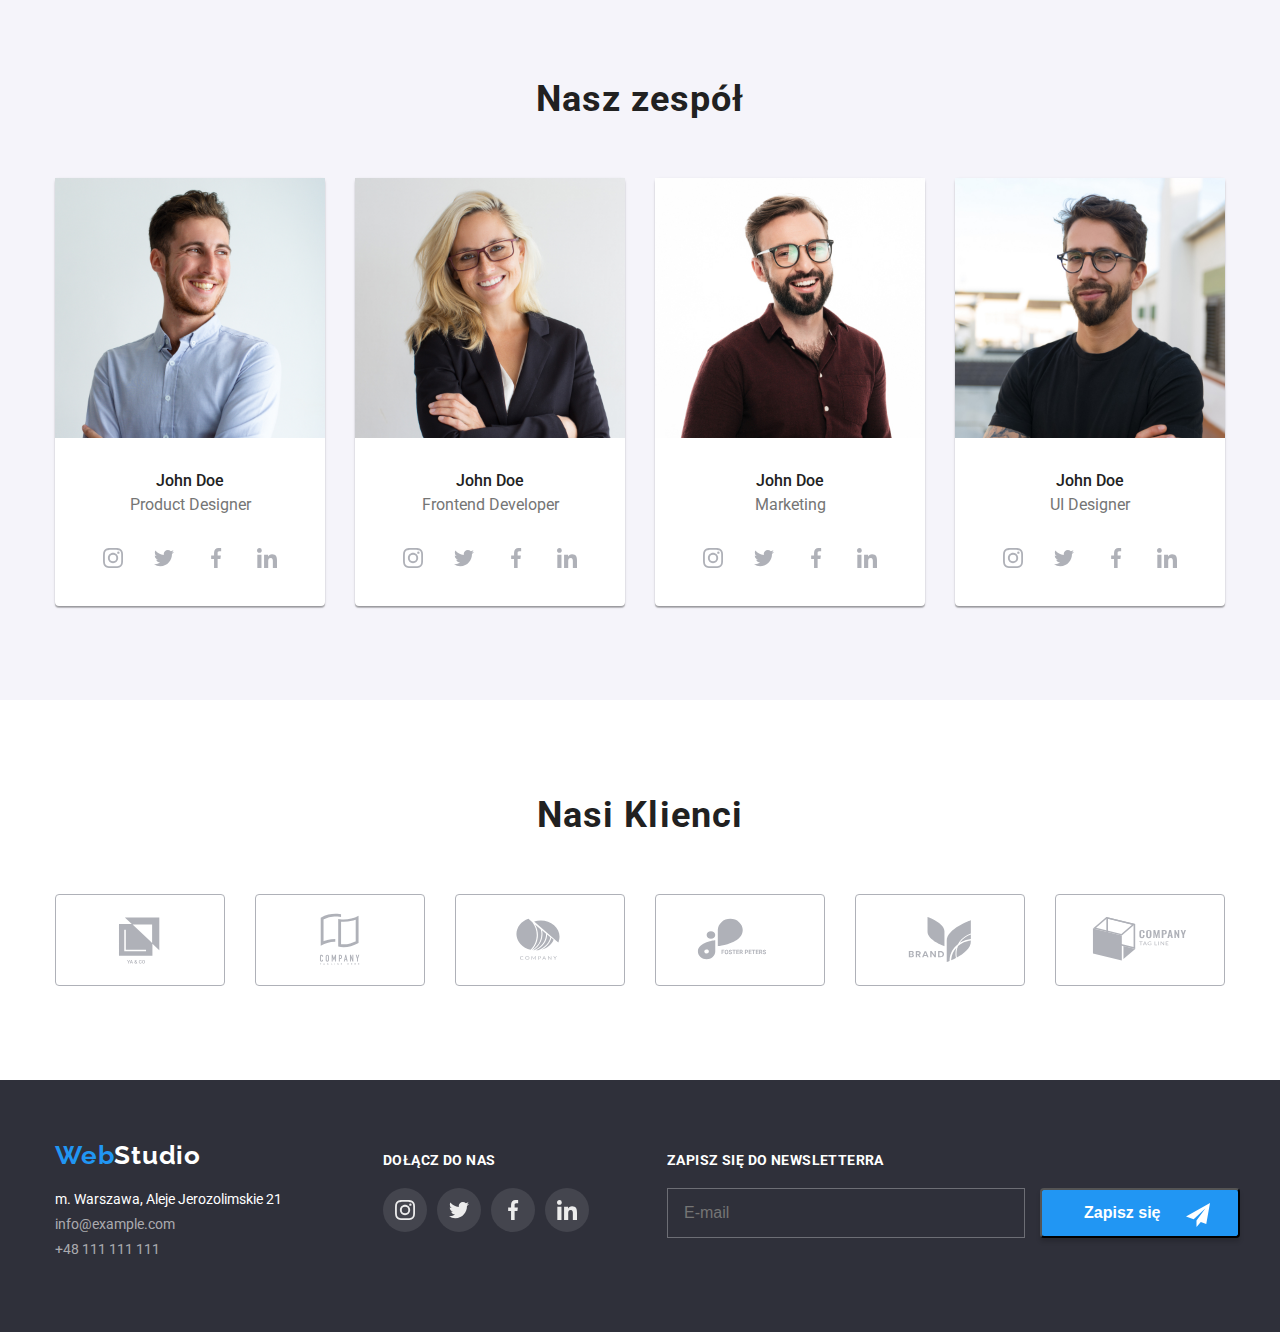
==== commit 5b09e4d1: "feat and init hw-07" ====
--- a/index.html
+++ b/index.html
@@ -159,7 +159,7 @@
               <img src="images/index-picture/Franek.jpg" alt="John_Doe3" width="270" height="260" />
               <h3>John Doe</h3>
               <p>Product Designer</p>
-              <div class="team-svg">
+              <div class="team-icon">
                 <a class="team-background" href="#"><svg class="team-svg" width="20px" height="20px">
                     <use href="./images/icons.svg#icon-instagram"></use>
                   </svg></a>
@@ -181,7 +181,7 @@
               <img src="images/index-picture/Iwona.jpg" alt="John_Doe2" width="270" height="260" />
               <h3>John Doe</h3>
               <p>Frontend Developer</p>
-              <div class="team">
+              <div class="team-icon">
                 <a class="team-background" href="#"><svg class="team-svg" width="20px" height="20px">
                     <use href="./images/icons.svg#icon-instagram"></use>
                   </svg></a>
@@ -203,7 +203,7 @@
               <img src="images/index-picture/Janek.jpg" alt="John_Doe3" width="270" height="260" />
               <h3>John Doe</h3>
               <p>Marketing</p>
-              <div class="team-svg">
+              <div class="team-icon">
                 <a class="team-background" href="#">
                   <svg class="team-svg" width="20px" height="20px">
                     <use href="./images/icons.svg#icon-instagram"></use>
@@ -232,7 +232,7 @@
               <img src="images/index-picture/Stefan.jpg" alt="John_Doe4" width="270" height="260" />
               <h3>John Doe</h3>
               <p>UI Designer</p>
-              <div class="team-svg">
+              <div class="team-icon">
                 <a class="team-background" href="#"><svg class="team-svg" width="20px" height="20px">
                     <use href="./images/icons.svg#icon-instagram"></use>
                   </svg></a>
--- a/css/main.min.css
+++ b/css/main.min.css
@@ -1 +1 @@
-.page-header{border-bottom:1px solid #ececec}.page-header li{list-style-type:none}.header-adress{color:#757575}.header-adress>a:last-child{margin-left:50px}.header-adress li :hover,.header-adress li:focus{fill:#2196f3;color:#2196f3;cursor:pointer;-webkit-transition:250ms cubic-bezier(0.4, 0, 0.2, 1);transition:250ms cubic-bezier(0.4, 0, 0.2, 1)}.header-adress ul{display:-webkit-box;display:-ms-flexbox;display:flex;text-align:center;-webkit-box-pack:center;-ms-flex-pack:center;justify-content:center;color:#757575}.header-adress li{-webkit-column-gap:30px;-moz-column-gap:30px;column-gap:30px;padding-left:10px;fill:#757575}.header-adress a{display:-webkit-box;display:-ms-flexbox;display:flex;-webkit-box-align:center;-ms-flex-align:center;align-items:center;-webkit-box-pack:center;-ms-flex-pack:center;justify-content:center;color:#757575}.clients-item{margin-left:30px}.clients-item-svg{margin-right:10px}.header-adress{-webkit-box-pack:right;-ms-flex-pack:right;justify-content:right;display:-webkit-box;display:-ms-flexbox;display:flex;-webkit-box-align:center;-ms-flex-align:center;align-items:center;color:#757575}.navi-link:hover::after{content:"";-webkit-box-align:center;-ms-flex-align:center;align-items:center;display:inline-block;border-radius:4px;width:100%;margin-top:45px;position:absolute;left:0%;border-bottom:solid 4px #2196f3;-webkit-transition:250ms cubic-bezier(0.4, 0, 0.2, 1);transition:250ms cubic-bezier(0.4, 0, 0.2, 1)}.header-navigation{display:block;-webkit-box-pack:center;-ms-flex-pack:center;justify-content:center}.navi{list-style:none;display:-webkit-box;display:-ms-flexbox;display:flex;margin-right:150px}.item{position:relative}header-contact-link{display:-webkit-box;display:-ms-flexbox;display:flex;-webkit-box-align:center;-ms-flex-align:center;align-items:center}.active::after{content:"";display:inline-block;width:100%;left:0;margin-top:45px;position:absolute;border-bottom:solid 4px #2196f3;-webkit-transition:250ms cubic-bezier(0.4, 0, 0.2, 1);transition:250ms cubic-bezier(0.4, 0, 0.2, 1)}.active{color:#2196f3}.navi-link:hover,.navi-link:focus{color:#2196f3;-webkit-transition:250ms cubic-bezier(0.4, 0, 0.2, 1);transition:250ms cubic-bezier(0.4, 0, 0.2, 1)}.navi-link{font-size:14px;font-weight:500;line-height:100%}.navi>.navi-item:not(:last-child){margin-right:46px}.container{max-width:1200px;width:100%;margin:0 auto;line-height:100%}.container-class{width:100%;line-height:100%;margin:0 auto;display:-webkit-box;display:-ms-flexbox;display:flex;padding:24px 0 25px;-webkit-box-pack:justify;-ms-flex-pack:justify;justify-content:space-between;-webkit-box-align:center;-ms-flex-align:center;align-items:center}.page-footer{display:-webkit-box;display:-ms-flexbox;display:flex;max-width:1200px;width:100%;margin:0 auto;line-height:100%}.container-title{-webkit-box-align:center;-ms-flex-align:center;align-items:center;padding:94px 0px 50px 0px}footer{background-color:#2f303a;padding:60px 0;height:252px;width:100%;display:-webkit-box;display:-ms-flexbox;display:flex}.contacts a:hover,.contacts a:focus{color:#2196f3;cursor:pointer;-webkit-transition:250ms cubic-bezier(0.4, 0, 0.2, 1);transition:250ms cubic-bezier(0.4, 0, 0.2, 1)}.join-to-us-title ul{display:-webkit-box;display:-ms-flexbox;display:flex;text-align:center;-webkit-box-pack:left;-ms-flex-pack:left;justify-content:left;list-style-type:none}.join-to-us-title li:not(:first-child){margin-left:10px}.join-to-us-title p{color:#fff;padding-bottom:20px;font-size:14px;font-weight:700;line-height:16px;letter-spacing:.03em}.join-to-us-title{margin-left:70px;width:206px;padding-top:12px}.address{font-size:14px;font-weight:400;line-height:24px;text-decoration:none}address li{list-style-type:none}.contacts li{padding-bottom:9px;list-style-type:none}.contacts a{color:rgba(255,255,255,.6)}.newsletter-title{size:14px;color:#fff;padding-top:12px;padding-bottom:20px;letter-spacing:.03em}.newsletter-block{display:-webkit-box;display:-ms-flexbox;display:flex}.newsletter-label:hover input,.newsletter-label:focus+input{border:1px solid #2196f3;-webkit-transition:250ms cubic-bezier(0.4, 0, 0.2, 1);transition:250ms cubic-bezier(0.4, 0, 0.2, 1)}.newsletter-label input{width:358px;height:50px;background-color:#2f303a;border:1px solid rgba(255,255,255,.3);font-size:16px;font-weight:400;padding-left:16px;color:#fff}.newsletter{padding-left:78px}.newsletter-label{padding-right:15px;padding-bottom:20px}.logo{color:#fff;display:-webkit-box;display:-ms-flexbox;display:flex;font-family:Raleway;font-size:26px;font-weight:700;line-height:31px;letter-spacing:.03em}.logo_hover,.logo_fokus{color:#2196f3;-webkit-transition:250ms cubic-bezier(0.4, 0, 0.2, 1);transition:250ms cubic-bezier(0.4, 0, 0.2, 1)}.logo-light{color:#000}.logo-dark{color:#fff}.logo-color{color:#2196f3}.logo-primary{color:#000;display:-webkit-box;display:-ms-flexbox;display:flex;font-family:Raleway;font-size:26px;font-weight:700;line-height:31px;letter-spacing:.03em}.section{padding-bottom:94px}section{margin:0 auto}.section1{padding-top:94px}body{font-family:"Roboto",sans-serif;color:#212121;margin:0 auto}header{max-width:1600px;display:-webkit-box;display:-ms-flexbox;display:flex;margin:0 auto}p{font-weight:400;font-size:16px;line-height:30px;color:#757575}h4{font-size:14px;font-weight:700;line-height:16px;text-align:left;padding-top:30px;padding-bottom:10px}h3{font:700;font-size:18px;line-height:36px}h2{font-size:36px;font-weight:700;line-height:42px;letter-spacing:.03em;text-align:center;height:42px;margin-bottom:50px}h1{font-weight:900;font-size:44px;line-height:60px;color:#fff;text-align:center}a{text-decoration:none;color:#212121;font-size:14px}link{text-decoration:none;color:#f0f8ff}*{-webkit-box-sizing:border-box;box-sizing:border-box;margin:0;padding:0}header{max-width:1600px;display:-webkit-box;display:-ms-flexbox;display:flex;margin:0 auto}a:hover,a:focus{color:#2196f3;-webkit-transition:250ms cubic-bezier(0.4, 0, 0.2, 1);transition:250ms cubic-bezier(0.4, 0, 0.2, 1)}.href :hover,.href:focus{color:#2196f3;-webkit-transition:250ms cubic-bezier(0.4, 0, 0.2, 1);transition:250ms cubic-bezier(0.4, 0, 0.2, 1)}address a{font-style:normal;color:#fff}.footer-adress a{color:#fff}address{padding:20px 0 9px}.modal input:focus+svg{color:#2196f3;fill:#2196f3;-webkit-transition:250ms cubic-bezier(0.4, 0, 0.2, 1);transition:250ms cubic-bezier(0.4, 0, 0.2, 1)}.backdrop{position:fixed;top:0;left:0;width:100%;height:100%;background-color:rgba(0,0,0,.2);z-index:1}.modal{position:absolute;top:50%;left:50%;-webkit-transform:translate(-50%, -50%);transform:translate(-50%, -50%);width:528px;min-height:581px;background-color:#fff;-webkit-box-shadow:0px 1px 3px rgba(0,0,0,.12),0px 1px 1px rgba(0,0,0,.14),0px 2px 1px rgba(0,0,0,.2);box-shadow:0px 1px 3px rgba(0,0,0,.12),0px 1px 1px rgba(0,0,0,.14),0px 2px 1px rgba(0,0,0,.2);z-index:2;border-radius:4px;padding:40px}.modal h3{text-align:center;size:20px;font-weight:700}.is-hidden{opacity:0;visibility:hidden;pointer-events:none}.overlay__function{color:#fff;height:100%;-webkit-transform:100%;transform:100%}.modal-color input{background-color:#fff;border:1px solid rgba(33,33,33,.2);border-radius:4px;width:448px;height:40px}.checkbox input{background-color:#fff;border:1px solid rgba(33,33,33,.2);border-radius:4px;width:448px;height:40px}.modal-reg{text-decoration:underline;color:#2196f3;display:-webkit-box;display:-ms-flexbox;display:flex}.modal-color{padding:10px 0 4px 0;font-size:12px;line-height:14px;letter-spacing:0,1em;color:#757575}.modal input:hover+svg,.modal input:focus+svg{fill:#2196f3;-webkit-transition:250ms cubic-bezier(0.4, 0, 0.2, 1);transition:250ms cubic-bezier(0.4, 0, 0.2, 1)}.svg-icon-modal{fill:#212121;position:absolute;top:40px;left:15px}.modal input{padding:0 35px;margin-top:4px}.svg-icon-bird{position:absolute}.checkbox p{display:-webkit-box;display:-ms-flexbox;display:flex;padding-left:7px}.modal input:focus,.modal input:hover{border:1px solid #2196f3;fill:#2196f3;-webkit-transition:250ms cubic-bezier(0.4, 0, 0.2, 1);transition:250ms cubic-bezier(0.4, 0, 0.2, 1);outline:none}.modal textarea:focus,.modal textarea:hover{border:1px solid #2196f3;fill:#2196f3;outline:none;-webkit-transition:250ms cubic-bezier(0.4, 0, 0.2, 1);transition:250ms cubic-bezier(0.4, 0, 0.2, 1)}textarea{border:1px solid rgba(33,33,33,.2);border-radius:4px;margin-top:4px}label{position:relative;display:-webkit-box;display:-ms-flexbox;display:flex;-webkit-box-orient:vertical;-webkit-box-direction:normal;-ms-flex-direction:column;flex-direction:column}.modal textarea{width:448px;height:120px;resize:none;padding:12px 0 0 16px}.checkbox{position:static;-webkit-box-orient:horizontal;-webkit-box-direction:normal;-ms-flex-direction:row;flex-direction:row;-webkit-box-align:center;-ms-flex-align:center;align-items:center;-webkit-box-pack:center;-ms-flex-pack:center;justify-content:center}.checkbox a{padding:0 5px}.modal-accept{width:16px;height:15px;margin-right:8px;position:relative;border:2px solid #212121;border-radius:3px}.modal-check{display:-webkit-box;display:-ms-flexbox;display:flex}.modal-accept input{position:absolute;z-index:200;width:18px;height:16px;-webkit-appearance:none;-moz-appearance:none;appearance:none;display:-webkit-box;display:-ms-flexbox;display:flex}.checkbox input{visibility:hidden}.modal-accept svg{border-radius:3px;width:16px;height:16px;padding:2px;z-index:102;top:-2px;left:-2px;position:absolute;display:none}.modal-accept input:checked+svg{background-color:#2196f3;border:none;display:block;fill:#fff;-webkit-transition:250ms cubic-bezier(0.4, 0, 0.2, 1);transition:250ms cubic-bezier(0.4, 0, 0.2, 1)}.label{-webkit-box-pack:center;-ms-flex-pack:center;justify-content:center;font-size:14px;font-weight:700;line-height:16.41px;color:#fff}.btn-close{display:block;position:absolute;top:8px;right:8px;background-color:#fff;border:1px solid rgba(0,0,0,.1);border-radius:50%;cursor:pointer;width:30px;height:30px}.btn-close:hover{color:#2196f3;-webkit-transition:250ms cubic-bezier(0.4, 0, 0.2, 1);transition:250ms cubic-bezier(0.4, 0, 0.2, 1)}.button-modal{display:block;width:200px;height:50px;color:#fff;border:none;-webkit-box-shadow:0px 4px 4px rgba(0,0,0,.15);box-shadow:0px 4px 4px rgba(0,0,0,.15);background-color:#2196f3;border-radius:4px;margin:0 auto;position:inherit;margin-top:20px;cursor:pointer}.modal button-modal{margin:0 auto;padding:auto}.button{line-height:139%;cursor:pointer;text-align:center;-webkit-box-align:center;-ms-flex-align:center;align-items:center;font-weight:500;font-size:16px;line-height:26px;border:none;border-radius:4px;height:38px;padding:6px 22px}.button-start{border:none;border-radius:4px;display:block;cursor:pointer;width:200px;height:50px;background:#2196f3;margin:0 auto;padding:0 auto;margin-top:30px;text-align:center;color:#fff}.newsletter-button{display:block;width:200px;height:50px;position:relative;font-weight:700;font-size:16px;cursor:pointer;line-height:30px;background-color:#2196f3;-webkit-box-shadow:0px 4px 4px 0px rgba(0,0,0,.1490196078);box-shadow:0px 4px 4px 0px rgba(0,0,0,.1490196078);border-radius:4px;color:#fff;margin:0 auto;text-align:start;padding:0 42px;-webkit-transition:250ms cubic-bezier(0.4, 0, 0.2, 1);transition:250ms cubic-bezier(0.4, 0, 0.2, 1)}.modal{top:50%;left:50%;width:400px;height:300px;background-color:teal;position:fixed;z-index:1;-webkit-transition-property:visibility,opacity,-webkit-transform;transition-property:visibility,opacity,-webkit-transform;transition-property:visibility,opacity,transform;transition-property:visibility,opacity,transform,-webkit-transform;-webkit-transition-duration:2s;transition-duration:2s;-webkit-transform:translateX(-50%) translateY(-50%) scale(1) rotate(720deg) skew(0deg, 0deg);transform:translateX(-50%) translateY(-50%) scale(1) rotate(720deg) skew(0deg, 0deg);opacity:1;visibility:visible;display:block}.is-hidden{pointer-events:none;visibility:hidden;opacity:0;-webkit-transform:translateX(-50%) translateY(-50%) scale(0) rotate(0deg) skew(40deg, 40deg);transform:translateX(-50%) translateY(-50%) scale(0) rotate(0deg) skew(40deg, 40deg)}.href{line-height:146%}.card{-ms-flex-preferred-size:calc((100% - 60px)/3);flex-basis:calc((100% - 60px)/3)}.card-set img{display:block;width:100%}.card-set{display:-webkit-box;display:-ms-flexbox;display:flex;-webkit-box-orient:vertical;-webkit-box-direction:normal;-ms-flex-direction:column;flex-direction:column;position:relative;overflow:hidden;margin:0 auto;z-index:0}.imgoverlay-container{position:relative;overflow:hidden}.card-set:hover .overlay__function{-webkit-transition-duration:250ms;transition-duration:250ms;-webkit-transition-timing-function:cubic-bezier(0.4, 0, 0.2, 1);transition-timing-function:cubic-bezier(0.4, 0, 0.2, 1);-webkit-transform:translatex(0);transform:translatex(0)}.overlay{position:relative;width:370px;height:294px;overflow:hidden}.overlay__function{top:0;left:0;position:absolute;background-color:rgba(33,150,243,.9);-webkit-transform:translateY(200%);transform:translateY(200%);-webkit-transition:-webkit-transform 500ms ease;transition:-webkit-transform 500ms ease;transition:transform 500ms ease;transition:transform 500ms ease, -webkit-transform 500ms ease;transition:transform 500ms ease,-webkit-transform 500ms ease}.overlay__description{font-size:18px;color:#fff;line-height:1.55;letter-spacing:.03em;color:var(--white-text);padding-top:49px;padding-left:24px;padding-right:45px;z-index:1}.overlay__function{display:inline-block;background-color:rgba(33,150,243,.9)}.overlay__function:is(:hover){-webkit-transition-duration:250ms;transition-duration:250ms;-webkit-transition-timing-function:cubic-bezier(0.4, 0, 0.2, 1);transition-timing-function:cubic-bezier(0.4, 0, 0.2, 1);-webkit-transform:translatex(0);transform:translatex(0)}.card{display:-webkit-box;display:-ms-flexbox;display:flex;-ms-flex-wrap:wrap;flex-wrap:wrap;list-style:none;gap:30px;height:100%}.card-set:focus,.card-set:hover{-webkit-box-shadow:1px 4px 6px 0px rgba(0,0,0,.16);box-shadow:1px 4px 6px 0px rgba(0,0,0,.16);-webkit-box-shadow:0px 4px 4px 0px rgba(0,0,0,.06);box-shadow:0px 4px 4px 0px rgba(0,0,0,.06);-webkit-box-shadow:0px 1px 1px 0px rgba(0,0,0,.12);box-shadow:0px 1px 1px 0px rgba(0,0,0,.12);cursor:pointer;-webkit-transition:250ms cubic-bezier(0.4, 0, 0.2, 1);transition:250ms cubic-bezier(0.4, 0, 0.2, 1)}.card-title{padding:24px 20px;border-bottom:1px solid #eee;border-left:1px solid #eee;border-right:1px solid #eee}.img{background-size:1600px 600px;-webkit-box-align:center;-ms-flex-align:center;align-items:center;display:-webkit-box;display:-ms-flexbox;display:flex;-webkit-box-pack:center;-ms-flex-pack:center;justify-content:center;max-width:1600px;height:600px;margin:0 auto;background:-webkit-gradient(linear, left top, left bottom, from(rgba(47, 48, 58, 0.4)), to(rgba(47, 48, 58, 0.4))),url(../images/index-picture/Img.png);background:linear-gradient(rgba(47, 48, 58, 0.4), rgba(47, 48, 58, 0.4)),url(../images/index-picture/Img.png)}.buttons :hover,.buttons:focus{background-color:#2196f3;color:#fff;border-radius:4px;-webkit-box-shadow:0px 2px 2px 0px rgba(0,0,0,.12),0px 1px 2px 0px rgba(0,0,0,.08),0px 3px 1px 0px rgba(0,0,0,.1);box-shadow:0px 2px 2px 0px rgba(0,0,0,.12),0px 1px 2px 0px rgba(0,0,0,.08),0px 3px 1px 0px rgba(0,0,0,.1);-webkit-transition:250ms cubic-bezier(0.4, 0, 0.2, 1);transition:250ms cubic-bezier(0.4, 0, 0.2, 1)}.buttons{font-size:16px;font-weight:500;line-height:139%;line-height:26px;letter-spacing:.03em;text-align:center}.menu>.buttons:not(:last-child){margin-right:8px}.menu{display:-webkit-box;display:-ms-flexbox;display:flex;list-style:none;-webkit-box-pack:center;-ms-flex-pack:center;justify-content:center;padding-bottom:50px}.about-us-background{background-color:#f5f4fa;width:270px;height:120px;display:-webkit-box;display:-ms-flexbox;display:flex;-webkit-box-pack:center;-ms-flex-pack:center;justify-content:center;padding-top:25px;text-align:center}.team{display:-webkit-box;display:-ms-flexbox;display:flex;-webkit-box-pack:center;-ms-flex-pack:center;justify-content:center;width:70px;height:70px}.team-svg{fill:#afb1b8;padding-top:16px;width:206px;margin:0 auto;height:44px;display:-webkit-box;display:-ms-flexbox;display:flex;-ms-flex-pack:distribute;justify-content:space-around}.team-background{fill:#afb1b8;list-style-type:none;display:-webkit-box;display:-ms-flexbox;display:flex;-webkit-box-align:center;-ms-flex-align:center;align-items:center;border-radius:50%;width:44px;height:44px;-ms-flex-pack:distribute;justify-content:space-around}.team-background:hover,.team-background:focus{fill:#fff;background-color:#2196f3;cursor:pointer;-webkit-transition:250ms cubic-bezier(0.4, 0, 0.2, 1);transition:250ms cubic-bezier(0.4, 0, 0.2, 1)}.join-to-us-svg:hover{background-color:#2196f3;cursor:pointer;-webkit-transition:250ms cubic-bezier(0.4, 0, 0.2, 1);transition:250ms cubic-bezier(0.4, 0, 0.2, 1)}.join-to-us-svg:focus{background-color:#2196f3;cursor:pointer;-webkit-transition:250ms cubic-bezier(0.4, 0, 0.2, 1);transition:250ms cubic-bezier(0.4, 0, 0.2, 1)}.join-to-us-svg{display:-webkit-box;display:-ms-flexbox;display:flex;-webkit-box-align:center;-ms-flex-align:center;align-items:center;-webkit-box-pack:center;-ms-flex-pack:center;justify-content:center;list-style-type:none;border-radius:50%;background-color:rgba(255,255,255,.1);fill:#ececec;height:44px;width:44px}.icons-footer{display:-webkit-box;display:-ms-flexbox;display:flex}.newsletter-icon{fill:#fff;width:24px;height:24px;position:absolute;top:13px;right:28px}.card-thumb{position:relative;margin:10px;border-radius:4px;overflow:hidden;background-color:#fff;-webkit-box-pack:center;-ms-flex-pack:center;justify-content:center;text-align:center}.card-thumb>.label{position:absolute;bottom:0;right:0;margin:0;width:100%;height:70px;padding:27px;border-bottom-left-radius:4px;background-color:rgba(47,48,58,.8);color:#fff}.about-us{display:-webkit-box;display:-ms-flexbox;display:flex;list-style-type:none}.about-us p{font-size:14px;font-weight:400;line-height:24px;text-align:left;color:#757575}.team{-webkit-box-pack:justify;-ms-flex-pack:justify;justify-content:space-between;list-style-type:none;display:-webkit-box;display:-ms-flexbox;display:flex;height:100%;-webkit-box-shadow:rgba(0,0,0,.2) rgba(0,0,0,.14) rgba(0,0,0,.12);box-shadow:rgba(0,0,0,.2) rgba(0,0,0,.14) rgba(0,0,0,.12)}.card>.thumb:not(:last-child){margin-right:30px}.team-tile{-webkit-box-shadow:0px 2px 1px 0px rgba(0,0,0,.2),0px 1px 1px 0px rgba(0,0,0,.14),0px 1px 3px 0px rgba(0,0,0,.12);box-shadow:0px 2px 1px 0px rgba(0,0,0,.2),0px 1px 1px 0px rgba(0,0,0,.14),0px 1px 3px 0px rgba(0,0,0,.12);width:270px;height:428px;text-align:center;-webkit-box-pack:center;-ms-flex-pack:center;justify-content:center;border-radius:4px;background-color:#fff}.team-tile h3{font-size:16px;font-weight:500;line-height:19px;padding-top:30px;text-align:center}.ower-team{background-color:#f5f4fa;width:100%}.clients{display:-webkit-box;display:-ms-flexbox;display:flex;-webkit-box-pack:justify;-ms-flex-pack:justify;justify-content:space-between;list-style:none}.clients-link{display:-webkit-box;display:-ms-flexbox;display:flex;-webkit-box-pack:center;-ms-flex-pack:center;justify-content:center;-webkit-box-align:center;-ms-flex-align:center;align-items:center;width:170px;height:92px;margin-bottom:94px;list-style-type:none;border:1px solid #afb1b8;border-radius:4px}.clients-link:hover .client-item,.clients-link:focus .client-item,.clients-link:hover,.clients-link:focus{fill:#2196f3;border-color:#2196f3;cursor:pointer;-webkit-transition:250ms cubic-bezier(0.4, 0, 0.2, 1);transition:250ms cubic-bezier(0.4, 0, 0.2, 1)}.clients-link:hover{color:#2196f3;-webkit-transition:250ms cubic-bezier(0.4, 0, 0.2, 1);transition:250ms cubic-bezier(0.4, 0, 0.2, 1)}.client-item{display:-webkit-box;display:-ms-flexbox;display:flex;-webkit-box-pack:center;-ms-flex-pack:center;justify-content:center;list-style-type:none;-webkit-box-align:center;-ms-flex-align:center;align-items:center;width:106px;height:60px;fill:#afb1b8}/*# sourceMappingURL=main.min.css.map */+.page-header{border-bottom:1px solid #ececec}.page-header li{list-style-type:none}.header-adress{color:#757575}.header-adress>a:last-child{margin-left:50px}.header-adress li :hover,.header-adress li:focus{fill:#2196f3;color:#2196f3;cursor:pointer;-webkit-transition:250ms cubic-bezier(0.4, 0, 0.2, 1);transition:250ms cubic-bezier(0.4, 0, 0.2, 1)}.header-adress ul{display:-webkit-box;display:-ms-flexbox;display:flex;text-align:center;-webkit-box-pack:center;-ms-flex-pack:center;justify-content:center;color:#757575}.header-adress li{-webkit-column-gap:30px;-moz-column-gap:30px;column-gap:30px;padding-left:10px;fill:#757575}.header-adress a{display:-webkit-box;display:-ms-flexbox;display:flex;-webkit-box-align:center;-ms-flex-align:center;align-items:center;-webkit-box-pack:center;-ms-flex-pack:center;justify-content:center;color:#757575}.clients-item{margin-left:30px}.clients-item-svg{margin-right:10px}.header-adress{-webkit-box-pack:right;-ms-flex-pack:right;justify-content:right;display:-webkit-box;display:-ms-flexbox;display:flex;-webkit-box-align:center;-ms-flex-align:center;align-items:center;color:#757575}.navi-link:hover::after{content:"";-webkit-box-align:center;-ms-flex-align:center;align-items:center;display:inline-block;border-radius:4px;width:100%;margin-top:45px;position:absolute;left:0%;border-bottom:solid 4px #2196f3;-webkit-transition:250ms cubic-bezier(0.4, 0, 0.2, 1);transition:250ms cubic-bezier(0.4, 0, 0.2, 1)}.header-navigation{display:block;-webkit-box-pack:center;-ms-flex-pack:center;justify-content:center}.navi{list-style:none;display:-webkit-box;display:-ms-flexbox;display:flex;margin-right:150px}.item{position:relative}header-contact-link{display:-webkit-box;display:-ms-flexbox;display:flex;-webkit-box-align:center;-ms-flex-align:center;align-items:center}.active::after{content:"";display:inline-block;width:100%;left:0;margin-top:45px;position:absolute;border-bottom:solid 4px #2196f3;-webkit-transition:250ms cubic-bezier(0.4, 0, 0.2, 1);transition:250ms cubic-bezier(0.4, 0, 0.2, 1)}.active{color:#2196f3}.navi-link:hover,.navi-link:focus{color:#2196f3;-webkit-transition:250ms cubic-bezier(0.4, 0, 0.2, 1);transition:250ms cubic-bezier(0.4, 0, 0.2, 1)}.navi-link{font-size:14px;font-weight:500;line-height:100%}.navi>.navi-item:not(:last-child){margin-right:46px}.container{max-width:1200px;width:100%;margin:0 auto;line-height:100%;padding:0 15px}.container-class{width:100%;line-height:100%;margin:0 auto;display:-webkit-box;display:-ms-flexbox;display:flex;padding:24px 0 25px;-webkit-box-pack:justify;-ms-flex-pack:justify;justify-content:space-between;-webkit-box-align:center;-ms-flex-align:center;align-items:center}.page-footer{display:-webkit-box;display:-ms-flexbox;display:flex;max-width:1200px;width:100%;margin:0 auto;line-height:100%}.container-title{-webkit-box-align:center;-ms-flex-align:center;align-items:center;padding:94px 0px 50px 0px}footer{background-color:#2f303a;padding:60px 0;height:252px;width:100%;display:-webkit-box;display:-ms-flexbox;display:flex}.contacts a:hover,.contacts a:focus{color:#2196f3;cursor:pointer;-webkit-transition:250ms cubic-bezier(0.4, 0, 0.2, 1);transition:250ms cubic-bezier(0.4, 0, 0.2, 1)}.join-to-us-title ul{display:-webkit-box;display:-ms-flexbox;display:flex;text-align:center;-webkit-box-pack:left;-ms-flex-pack:left;justify-content:left;list-style-type:none}.join-to-us-title li:not(:first-child){margin-left:10px}.join-to-us-title p{color:#fff;padding-bottom:20px;font-size:14px;font-weight:700;line-height:16px;letter-spacing:.03em}.join-to-us-title{margin-left:70px;width:206px;padding-top:12px}.address{font-size:14px;font-weight:400;line-height:24px;text-decoration:none}address li{list-style-type:none}.contacts li{padding-bottom:9px;list-style-type:none}.contacts a{color:rgba(255,255,255,.6)}.newsletter-title{size:14px;color:#fff;padding-top:12px;padding-bottom:20px;letter-spacing:.03em}.newsletter-block{display:-webkit-box;display:-ms-flexbox;display:flex}.newsletter-label:hover input,.newsletter-label:focus+input{border:1px solid #2196f3;-webkit-transition:250ms cubic-bezier(0.4, 0, 0.2, 1);transition:250ms cubic-bezier(0.4, 0, 0.2, 1)}.newsletter-label input{width:358px;height:50px;background-color:#2f303a;border:1px solid rgba(255,255,255,.3);font-size:16px;font-weight:400;padding-left:16px;color:#fff}.newsletter{padding-left:78px}.newsletter-label{padding-right:15px;padding-bottom:20px}.logo{color:#fff;display:-webkit-box;display:-ms-flexbox;display:flex;font-family:Raleway;font-size:26px;font-weight:700;line-height:31px;letter-spacing:.03em}.logo_hover,.logo_fokus{color:#2196f3;-webkit-transition:250ms cubic-bezier(0.4, 0, 0.2, 1);transition:250ms cubic-bezier(0.4, 0, 0.2, 1)}.logo-light{color:#000}.logo-dark{color:#fff}.logo-color{color:#2196f3}.logo-primary{color:#000;display:-webkit-box;display:-ms-flexbox;display:flex;font-family:Raleway;font-size:26px;font-weight:700;line-height:31px;letter-spacing:.03em}.section{padding-bottom:94px}section{margin:0 auto}.section1{padding-top:94px}body{font-family:"Roboto",sans-serif;color:#212121;margin:0 auto}header{max-width:1600px;display:-webkit-box;display:-ms-flexbox;display:flex;margin:0 auto}p{font-weight:400;font-size:16px;line-height:30px;color:#757575}h4{font-size:14px;font-weight:700;line-height:16px;text-align:left;padding-top:30px;padding-bottom:10px}h3{font:700;font-size:18px;line-height:36px}h2{font-size:36px;font-weight:700;line-height:42px;letter-spacing:.03em;text-align:center;height:42px;margin-bottom:50px}h1{font-weight:900;font-size:44px;line-height:60px;color:#fff;text-align:center}a{text-decoration:none;color:#212121;font-size:14px}link{text-decoration:none;color:#f0f8ff}*{-webkit-box-sizing:border-box;box-sizing:border-box;margin:0;padding:0}header{max-width:1600px;display:-webkit-box;display:-ms-flexbox;display:flex;margin:0 auto}a:hover,a:focus{color:#2196f3;-webkit-transition:250ms cubic-bezier(0.4, 0, 0.2, 1);transition:250ms cubic-bezier(0.4, 0, 0.2, 1)}.href :hover,.href:focus{color:#2196f3;-webkit-transition:250ms cubic-bezier(0.4, 0, 0.2, 1);transition:250ms cubic-bezier(0.4, 0, 0.2, 1)}address a{font-style:normal;color:#fff}.footer-adress a{color:#fff}address{padding:20px 0 9px}.modal input:focus+svg{color:#2196f3;fill:#2196f3;-webkit-transition:250ms cubic-bezier(0.4, 0, 0.2, 1);transition:250ms cubic-bezier(0.4, 0, 0.2, 1)}.backdrop{position:fixed;top:0;left:0;width:100%;height:100%;background-color:rgba(0,0,0,.2);z-index:1}.modal{height:300px;z-index:1;-webkit-transition-property:visibility,opacity,-webkit-transform;transition-property:visibility,opacity,-webkit-transform;transition-property:visibility,opacity,transform;transition-property:visibility,opacity,transform,-webkit-transform;-webkit-transition-duration:2s;transition-duration:2s;-webkit-transform:translateX(-50%) translateY(-50%) scale(1) rotate(720deg) skew(0deg, 0deg);transform:translateX(-50%) translateY(-50%) scale(1) rotate(720deg) skew(0deg, 0deg);opacity:1;visibility:visible;display:block;position:absolute;top:50%;left:50%;width:528px;min-height:581px;background-color:#fff;-webkit-box-shadow:0px 1px 3px rgba(0,0,0,.12),0px 1px 1px rgba(0,0,0,.14),0px 2px 1px rgba(0,0,0,.2);box-shadow:0px 1px 3px rgba(0,0,0,.12),0px 1px 1px rgba(0,0,0,.14),0px 2px 1px rgba(0,0,0,.2);z-index:2;border-radius:4px;padding:40px}.modal h3{text-align:center;size:20px;font-weight:700}.is-hidden{opacity:0;visibility:hidden;pointer-events:none}.overlay__function{color:#fff;height:100%;-webkit-transform:100%;transform:100%}.modal-color input{background-color:#fff;border:1px solid rgba(33,33,33,.2);border-radius:4px;width:448px;height:40px}.checkbox input{background-color:#fff;border:1px solid rgba(33,33,33,.2);border-radius:4px;width:448px;height:40px}.modal-reg{text-decoration:underline;color:#2196f3;display:-webkit-box;display:-ms-flexbox;display:flex}.modal-color{padding:10px 0 4px 0;font-size:12px;line-height:14px;letter-spacing:0,1em;color:#757575}.modal input:hover+svg,.modal input:focus+svg{fill:#2196f3;-webkit-transition:250ms cubic-bezier(0.4, 0, 0.2, 1);transition:250ms cubic-bezier(0.4, 0, 0.2, 1)}.svg-icon-modal{fill:#212121;position:absolute;top:40px;left:15px}.modal input{padding:0 35px;margin-top:4px}.svg-icon-bird{position:absolute}.checkbox p{display:-webkit-box;display:-ms-flexbox;display:flex;padding-left:7px}.modal input:focus,.modal input:hover{border:1px solid #2196f3;fill:#2196f3;-webkit-transition:250ms cubic-bezier(0.4, 0, 0.2, 1);transition:250ms cubic-bezier(0.4, 0, 0.2, 1);outline:none}.modal textarea:focus,.modal textarea:hover{border:1px solid #2196f3;fill:#2196f3;outline:none;-webkit-transition:250ms cubic-bezier(0.4, 0, 0.2, 1);transition:250ms cubic-bezier(0.4, 0, 0.2, 1)}textarea{border:1px solid rgba(33,33,33,.2);border-radius:4px;margin-top:4px}label{position:relative;display:-webkit-box;display:-ms-flexbox;display:flex;-webkit-box-orient:vertical;-webkit-box-direction:normal;-ms-flex-direction:column;flex-direction:column}.modal textarea{width:448px;height:120px;resize:none;padding:12px 0 0 16px}.checkbox{position:static;-webkit-box-orient:horizontal;-webkit-box-direction:normal;-ms-flex-direction:row;flex-direction:row;-webkit-box-align:center;-ms-flex-align:center;align-items:center;-webkit-box-pack:center;-ms-flex-pack:center;justify-content:center}.checkbox a{padding:0 5px}.modal-accept{width:16px;height:15px;margin-right:8px;position:relative;border:2px solid #212121;border-radius:3px}.modal-check{display:-webkit-box;display:-ms-flexbox;display:flex}.modal-accept input{position:absolute;z-index:200;width:18px;height:16px;-webkit-appearance:none;-moz-appearance:none;appearance:none;display:-webkit-box;display:-ms-flexbox;display:flex}.checkbox input{visibility:hidden}.modal-accept svg{border-radius:3px;width:16px;height:16px;padding:2px;z-index:102;top:-2px;left:-2px;position:absolute;display:none}.modal-accept input:checked+svg{background-color:#2196f3;border:none;display:block;fill:#fff;-webkit-transition:250ms cubic-bezier(0.4, 0, 0.2, 1);transition:250ms cubic-bezier(0.4, 0, 0.2, 1)}.label{-webkit-box-pack:center;-ms-flex-pack:center;justify-content:center;font-size:14px;font-weight:700;line-height:16.41px;color:#fff}.button{line-height:139%;cursor:pointer;text-align:center;-webkit-box-align:center;-ms-flex-align:center;align-items:center;font-weight:500;font-size:16px;line-height:26px;border:none;border-radius:4px;height:38px;padding:6px 22px}.button-start{border:none;border-radius:4px;display:block;cursor:pointer;width:200px;height:50px;background:#2196f3;margin:0 auto;padding:0 auto;margin-top:30px;text-align:center;color:#fff}.btn-close{display:block;position:absolute;top:8px;right:8px;background-color:#fff;border:1px solid rgba(0,0,0,.1);border-radius:50%;cursor:pointer;width:30px;height:30px}.btn-close:hover{color:#2196f3;-webkit-transition:250ms cubic-bezier(0.4, 0, 0.2, 1);transition:250ms cubic-bezier(0.4, 0, 0.2, 1)}.button-modal{display:block;width:200px;height:50px;color:#fff;border:none;-webkit-box-shadow:0px 4px 4px rgba(0,0,0,.15);box-shadow:0px 4px 4px rgba(0,0,0,.15);background-color:#2196f3;border-radius:4px;margin:0 auto;position:inherit;margin-top:20px;cursor:pointer}.modal button-modal{margin:0 auto;padding:auto}.newsletter-button{display:block;width:200px;height:50px;position:relative;font-weight:700;font-size:16px;cursor:pointer;line-height:30px;background-color:#2196f3;-webkit-box-shadow:0px 4px 4px 0px rgba(0,0,0,.1490196078);box-shadow:0px 4px 4px 0px rgba(0,0,0,.1490196078);border-radius:4px;color:#fff;margin:0 auto;text-align:start;padding:0 42px;-webkit-transition:250ms cubic-bezier(0.4, 0, 0.2, 1);transition:250ms cubic-bezier(0.4, 0, 0.2, 1)}.is-hidden{pointer-events:none;visibility:hidden;opacity:0;-webkit-transform:translateX(-50%) translateY(-50%) scale(0) rotate(0deg) skew(40deg, 40deg);transform:translateX(-50%) translateY(-50%) scale(0) rotate(0deg) skew(40deg, 40deg)}.href{line-height:146%}.card{-ms-flex-preferred-size:calc((100% - 60px)/3);flex-basis:calc((100% - 60px)/3)}.card-set img{display:block;width:100%}.card-set{display:-webkit-box;display:-ms-flexbox;display:flex;-webkit-box-orient:vertical;-webkit-box-direction:normal;-ms-flex-direction:column;flex-direction:column;position:relative;overflow:hidden;margin:0 auto;z-index:0}.imgoverlay-container{position:relative;overflow:hidden}.card-set:hover .overlay__function{-webkit-transition-duration:250ms;transition-duration:250ms;-webkit-transition-timing-function:cubic-bezier(0.4, 0, 0.2, 1);transition-timing-function:cubic-bezier(0.4, 0, 0.2, 1);-webkit-transform:translatex(0);transform:translatex(0)}.overlay{position:relative;width:370px;height:294px;overflow:hidden}.overlay__function{top:0;left:0;position:absolute;background-color:rgba(33,150,243,.9);-webkit-transform:translateY(200%);transform:translateY(200%);-webkit-transition:-webkit-transform 500ms ease;transition:-webkit-transform 500ms ease;transition:transform 500ms ease;transition:transform 500ms ease, -webkit-transform 500ms ease;transition:transform 500ms ease,-webkit-transform 500ms ease}.overlay__description{font-size:18px;color:#fff;line-height:1.55;letter-spacing:.03em;color:var(--white-text);padding-top:49px;padding-left:24px;padding-right:45px;z-index:1}.overlay__function{display:inline-block;background-color:rgba(33,150,243,.9)}.overlay__function:is(:hover){-webkit-transition-duration:250ms;transition-duration:250ms;-webkit-transition-timing-function:cubic-bezier(0.4, 0, 0.2, 1);transition-timing-function:cubic-bezier(0.4, 0, 0.2, 1);-webkit-transform:translatex(0);transform:translatex(0)}.card{display:-webkit-box;display:-ms-flexbox;display:flex;-ms-flex-wrap:wrap;flex-wrap:wrap;list-style:none;gap:30px;height:100%}.card-set:focus,.card-set:hover{-webkit-box-shadow:1px 4px 6px 0px rgba(0,0,0,.16);box-shadow:1px 4px 6px 0px rgba(0,0,0,.16);-webkit-box-shadow:0px 4px 4px 0px rgba(0,0,0,.06);box-shadow:0px 4px 4px 0px rgba(0,0,0,.06);-webkit-box-shadow:0px 1px 1px 0px rgba(0,0,0,.12);box-shadow:0px 1px 1px 0px rgba(0,0,0,.12);cursor:pointer;-webkit-transition:250ms cubic-bezier(0.4, 0, 0.2, 1);transition:250ms cubic-bezier(0.4, 0, 0.2, 1)}.card-title{padding:24px 20px;border-bottom:1px solid #eee;border-left:1px solid #eee;border-right:1px solid #eee}.card-thumb>.card-label:not(:last-child){margin-right:30px}.img{background-size:1600px 600px;-webkit-box-align:center;-ms-flex-align:center;align-items:center;display:-webkit-box;display:-ms-flexbox;display:flex;-webkit-box-pack:center;-ms-flex-pack:center;justify-content:center;max-width:1600px;height:600px;margin:0 auto;background:-webkit-gradient(linear, left top, left bottom, from(rgba(47, 48, 58, 0.4)), to(rgba(47, 48, 58, 0.4))),url(../images/index-picture/Img.png);background:linear-gradient(rgba(47, 48, 58, 0.4), rgba(47, 48, 58, 0.4)),url(../images/index-picture/Img.png)}.buttons :hover,.buttons:focus{background-color:#2196f3;color:#fff;border-radius:4px;-webkit-box-shadow:0px 2px 2px 0px rgba(0,0,0,.12),0px 1px 2px 0px rgba(0,0,0,.08),0px 3px 1px 0px rgba(0,0,0,.1);box-shadow:0px 2px 2px 0px rgba(0,0,0,.12),0px 1px 2px 0px rgba(0,0,0,.08),0px 3px 1px 0px rgba(0,0,0,.1);-webkit-transition:250ms cubic-bezier(0.4, 0, 0.2, 1);transition:250ms cubic-bezier(0.4, 0, 0.2, 1)}.buttons{font-size:16px;font-weight:500;line-height:139%;line-height:26px;letter-spacing:.03em;text-align:center}.menu>.buttons:not(:last-child){margin-right:8px}.menu{display:-webkit-box;display:-ms-flexbox;display:flex;list-style:none;-webkit-box-pack:center;-ms-flex-pack:center;justify-content:center;padding-bottom:50px}.about-us-background{background-color:#f5f4fa;width:270px;height:120px;display:-webkit-box;display:-ms-flexbox;display:flex;-webkit-box-pack:center;-ms-flex-pack:center;justify-content:center;padding-top:25px;text-align:center}.about-us-svg{display:-webkit-box;display:-ms-flexbox;display:flex;-webkit-box-pack:center;-ms-flex-pack:center;justify-content:center;width:70px;height:70px}.team-icon{fill:#afb1b8;padding-top:16px;width:206px;margin:0 auto;height:44px;display:-webkit-box;display:-ms-flexbox;display:flex;-ms-flex-pack:distribute;justify-content:space-around}.team-background{fill:#afb1b8;list-style-type:none;display:-webkit-box;display:-ms-flexbox;display:flex;-webkit-box-align:center;-ms-flex-align:center;align-items:center;border-radius:50%;width:44px;height:44px;-ms-flex-pack:distribute;justify-content:space-around}.team-background:hover,.team-background:focus{fill:#fff;background-color:#2196f3;cursor:pointer;-webkit-transition:250ms cubic-bezier(0.4, 0, 0.2, 1);transition:250ms cubic-bezier(0.4, 0, 0.2, 1)}.join-to-us-svg:hover{background-color:#2196f3;cursor:pointer;-webkit-transition:250ms cubic-bezier(0.4, 0, 0.2, 1);transition:250ms cubic-bezier(0.4, 0, 0.2, 1)}.join-to-us-svg:focus{background-color:#2196f3;cursor:pointer;-webkit-transition:250ms cubic-bezier(0.4, 0, 0.2, 1);transition:250ms cubic-bezier(0.4, 0, 0.2, 1)}.join-to-us-svg{display:-webkit-box;display:-ms-flexbox;display:flex;-webkit-box-align:center;-ms-flex-align:center;align-items:center;-webkit-box-pack:center;-ms-flex-pack:center;justify-content:center;list-style-type:none;border-radius:50%;background-color:rgba(255,255,255,.1);fill:#ececec;height:44px;width:44px}.icons-footer{display:-webkit-box;display:-ms-flexbox;display:flex}.newsletter-icon{fill:#fff;width:24px;height:24px;position:absolute;top:13px;right:28px}.card-thumb{position:relative;margin:10px;border-radius:4px;overflow:hidden;background-color:#fff;-webkit-box-pack:center;-ms-flex-pack:center;justify-content:center;text-align:center}.card-thumb>.card-label{position:absolute;bottom:0;right:0;margin:0;width:100%;height:70px;padding:27px;border-bottom-left-radius:4px;background-color:rgba(47,48,58,.8);color:#fff}.about-us{display:-webkit-box;display:-ms-flexbox;display:flex;list-style-type:none}.about-us p{font-size:14px;font-weight:400;line-height:24px;text-align:left;color:#757575}.team{-webkit-box-pack:justify;-ms-flex-pack:justify;justify-content:space-between;list-style-type:none;display:-webkit-box;display:-ms-flexbox;display:flex;height:100%;-webkit-box-shadow:rgba(0,0,0,.2) rgba(0,0,0,.14) rgba(0,0,0,.12);box-shadow:rgba(0,0,0,.2) rgba(0,0,0,.14) rgba(0,0,0,.12)}.team-tile{-webkit-box-shadow:0px 2px 1px 0px rgba(0,0,0,.2),0px 1px 1px 0px rgba(0,0,0,.14),0px 1px 3px 0px rgba(0,0,0,.12);box-shadow:0px 2px 1px 0px rgba(0,0,0,.2),0px 1px 1px 0px rgba(0,0,0,.14),0px 1px 3px 0px rgba(0,0,0,.12);width:270px;height:428px;text-align:center;-webkit-box-pack:center;-ms-flex-pack:center;justify-content:center;border-radius:4px;background-color:#fff}.team-tile h3{font-size:16px;font-weight:500;line-height:19px;padding-top:30px;text-align:center}.ower-team{background-color:#f5f4fa;width:100%}.clients{display:-webkit-box;display:-ms-flexbox;display:flex;-webkit-box-pack:justify;-ms-flex-pack:justify;justify-content:space-between;list-style:none}.clients-link{display:-webkit-box;display:-ms-flexbox;display:flex;-webkit-box-pack:center;-ms-flex-pack:center;justify-content:center;-webkit-box-align:center;-ms-flex-align:center;align-items:center;width:170px;height:92px;margin-bottom:94px;list-style-type:none;border:1px solid #afb1b8;border-radius:4px}.clients-link:hover .client-item,.clients-link:focus .client-item,.clients-link:hover,.clients-link:focus{fill:#2196f3;border-color:#2196f3;cursor:pointer;-webkit-transition:250ms cubic-bezier(0.4, 0, 0.2, 1);transition:250ms cubic-bezier(0.4, 0, 0.2, 1)}.clients-link:hover{color:#2196f3;-webkit-transition:250ms cubic-bezier(0.4, 0, 0.2, 1);transition:250ms cubic-bezier(0.4, 0, 0.2, 1)}.client-item{display:-webkit-box;display:-ms-flexbox;display:flex;-webkit-box-pack:center;-ms-flex-pack:center;justify-content:center;list-style-type:none;-webkit-box-align:center;-ms-flex-align:center;align-items:center;width:106px;height:60px;fill:#afb1b8}/*# sourceMappingURL=main.min.css.map */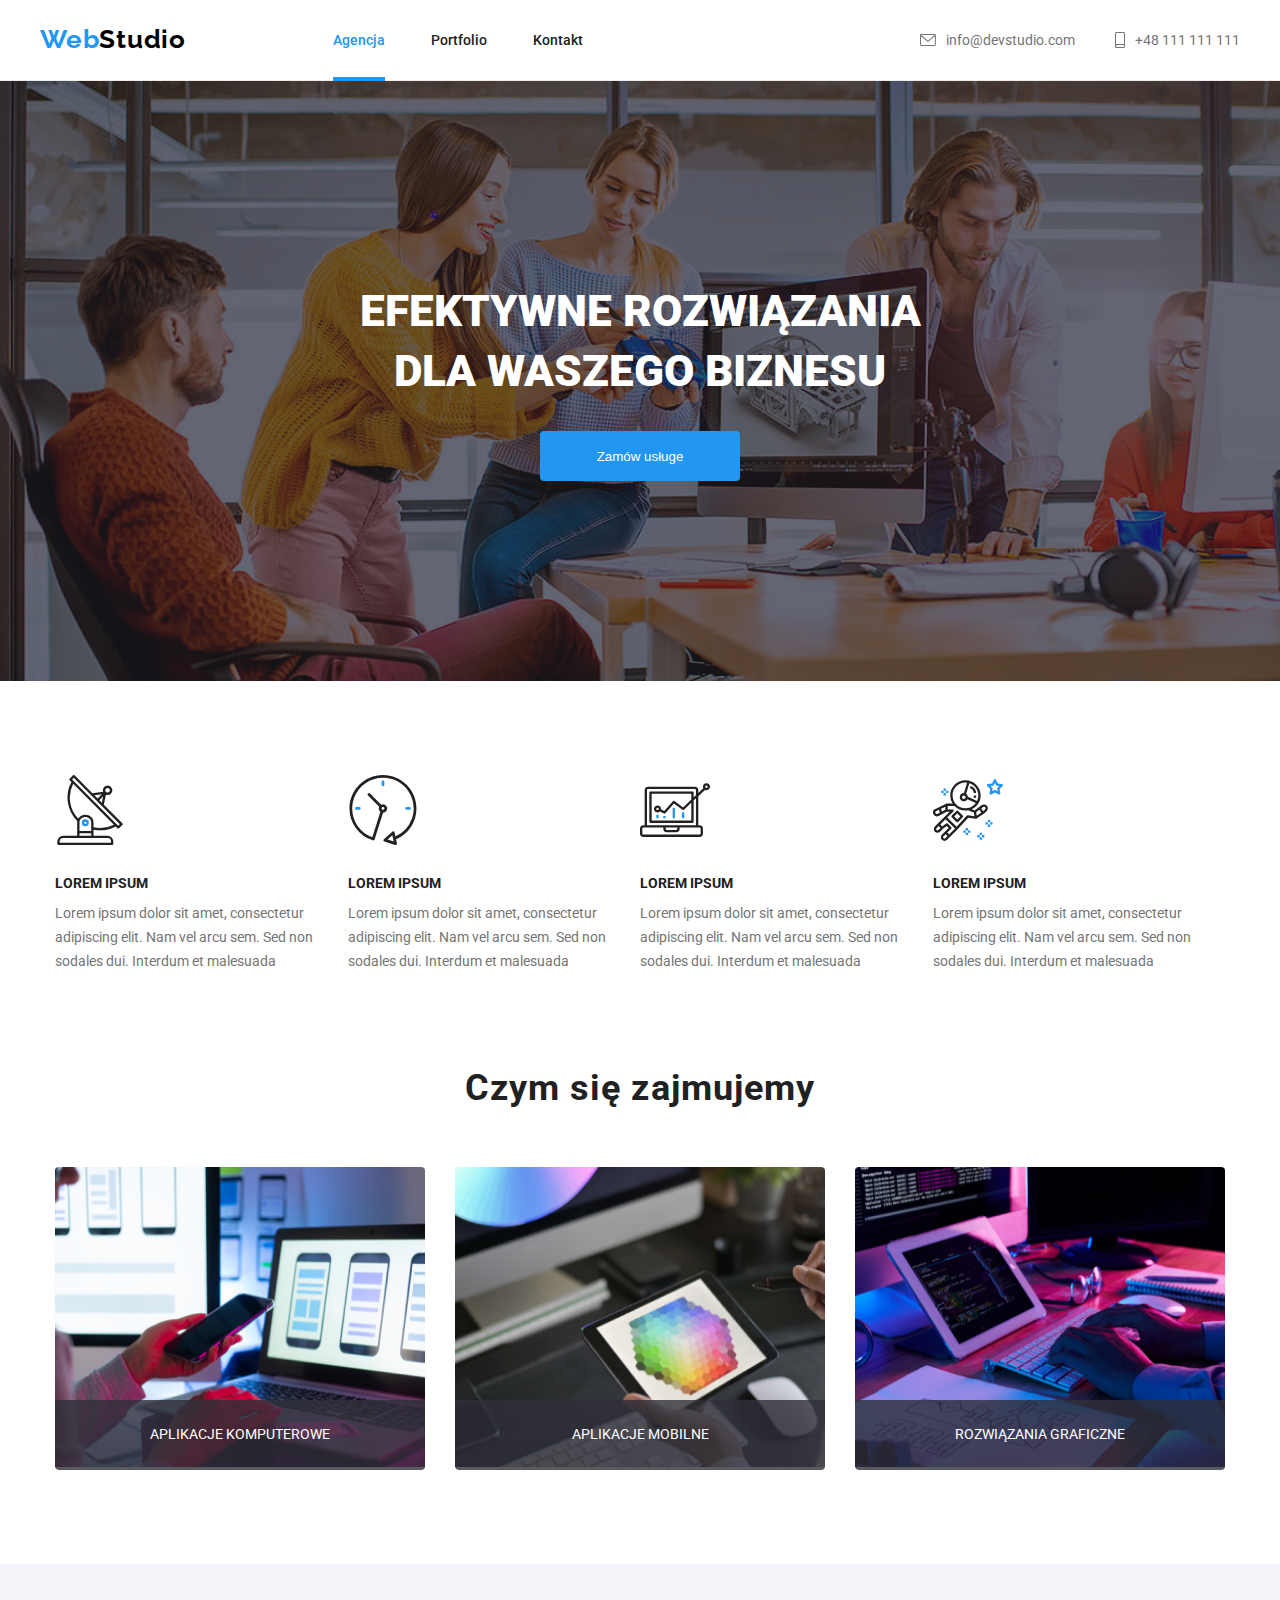
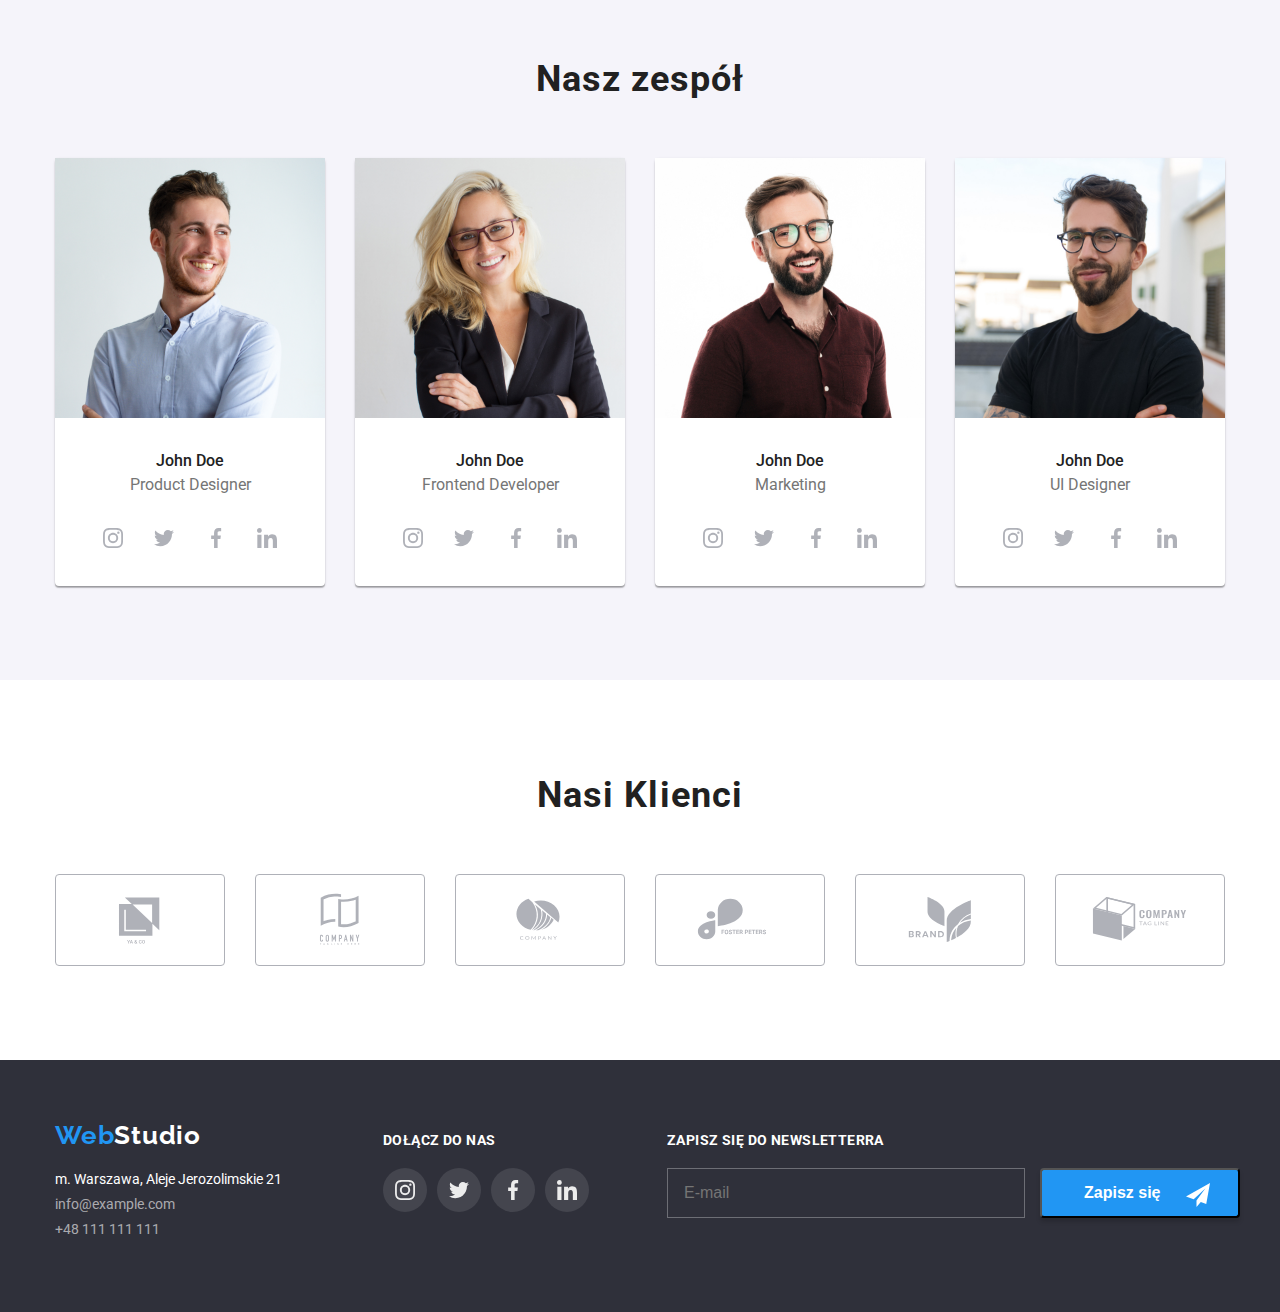
==== commit acdddb1a: "feat and init hw-07" ====
--- a/index.html
+++ b/index.html
@@ -128,19 +128,19 @@
         <div class="card">
           <div class="card-thumb">
             <div class="card-item">
-              <img src="images/index-picture/img.jpg" alt="computer" width="350" height="300" />
+              <img src="images/index-picture/img.jpg" alt="computer" width="370" height="300" />
             </div>
             <p class="card-label">APLIKACJE KOMPUTEROWE</p>
           </div>
           <div class="card-thumb">
             <div class="card-item">
-              <img src="images/index-picture/img3.jpg" alt="mobile" width="350" height="300" />
+              <img src="images/index-picture/img3.jpg" alt="mobile" width="370" height="300" />
             </div>
             <p class="card-label">APLIKACJE MOBILNE</p>
           </div>
           <div class="card-thumb">
             <div class="card-item">
-              <img src="images/index-picture/img1.jpg" alt="tablet" width="350" height="300" />
+              <img src="images/index-picture/img1.jpg" alt="tablet" width="370" height="300" />
             </div>
             <p class="card-label">ROZWIĄZANIA GRAFICZNE</p>
           </div>
--- a/css/main.min.css
+++ b/css/main.min.css
@@ -1 +1 @@
-.page-header{border-bottom:1px solid #ececec}.page-header li{list-style-type:none}.header-adress{color:#757575}.header-adress>a:last-child{margin-left:50px}.header-adress li :hover,.header-adress li:focus{fill:#2196f3;color:#2196f3;cursor:pointer;-webkit-transition:250ms cubic-bezier(0.4, 0, 0.2, 1);transition:250ms cubic-bezier(0.4, 0, 0.2, 1)}.header-adress ul{display:-webkit-box;display:-ms-flexbox;display:flex;text-align:center;-webkit-box-pack:center;-ms-flex-pack:center;justify-content:center;color:#757575}.header-adress li{-webkit-column-gap:30px;-moz-column-gap:30px;column-gap:30px;padding-left:10px;fill:#757575}.header-adress a{display:-webkit-box;display:-ms-flexbox;display:flex;-webkit-box-align:center;-ms-flex-align:center;align-items:center;-webkit-box-pack:center;-ms-flex-pack:center;justify-content:center;color:#757575}.clients-item{margin-left:30px}.clients-item-svg{margin-right:10px}.header-adress{-webkit-box-pack:right;-ms-flex-pack:right;justify-content:right;display:-webkit-box;display:-ms-flexbox;display:flex;-webkit-box-align:center;-ms-flex-align:center;align-items:center;color:#757575}.navi-link:hover::after{content:"";-webkit-box-align:center;-ms-flex-align:center;align-items:center;display:inline-block;border-radius:4px;width:100%;margin-top:45px;position:absolute;left:0%;border-bottom:solid 4px #2196f3;-webkit-transition:250ms cubic-bezier(0.4, 0, 0.2, 1);transition:250ms cubic-bezier(0.4, 0, 0.2, 1)}.header-navigation{display:block;-webkit-box-pack:center;-ms-flex-pack:center;justify-content:center}.navi{list-style:none;display:-webkit-box;display:-ms-flexbox;display:flex;margin-right:150px}.item{position:relative}header-contact-link{display:-webkit-box;display:-ms-flexbox;display:flex;-webkit-box-align:center;-ms-flex-align:center;align-items:center}.active::after{content:"";display:inline-block;width:100%;left:0;margin-top:45px;position:absolute;border-bottom:solid 4px #2196f3;-webkit-transition:250ms cubic-bezier(0.4, 0, 0.2, 1);transition:250ms cubic-bezier(0.4, 0, 0.2, 1)}.active{color:#2196f3}.navi-link:hover,.navi-link:focus{color:#2196f3;-webkit-transition:250ms cubic-bezier(0.4, 0, 0.2, 1);transition:250ms cubic-bezier(0.4, 0, 0.2, 1)}.navi-link{font-size:14px;font-weight:500;line-height:100%}.navi>.navi-item:not(:last-child){margin-right:46px}.container{max-width:1200px;width:100%;margin:0 auto;line-height:100%;padding:0 15px}.container-class{width:100%;line-height:100%;margin:0 auto;display:-webkit-box;display:-ms-flexbox;display:flex;padding:24px 0 25px;-webkit-box-pack:justify;-ms-flex-pack:justify;justify-content:space-between;-webkit-box-align:center;-ms-flex-align:center;align-items:center}.page-footer{display:-webkit-box;display:-ms-flexbox;display:flex;max-width:1200px;width:100%;margin:0 auto;line-height:100%}.container-title{-webkit-box-align:center;-ms-flex-align:center;align-items:center;padding:94px 0px 50px 0px}footer{background-color:#2f303a;padding:60px 0;height:252px;width:100%;display:-webkit-box;display:-ms-flexbox;display:flex}.contacts a:hover,.contacts a:focus{color:#2196f3;cursor:pointer;-webkit-transition:250ms cubic-bezier(0.4, 0, 0.2, 1);transition:250ms cubic-bezier(0.4, 0, 0.2, 1)}.join-to-us-title ul{display:-webkit-box;display:-ms-flexbox;display:flex;text-align:center;-webkit-box-pack:left;-ms-flex-pack:left;justify-content:left;list-style-type:none}.join-to-us-title li:not(:first-child){margin-left:10px}.join-to-us-title p{color:#fff;padding-bottom:20px;font-size:14px;font-weight:700;line-height:16px;letter-spacing:.03em}.join-to-us-title{margin-left:70px;width:206px;padding-top:12px}.address{font-size:14px;font-weight:400;line-height:24px;text-decoration:none}address li{list-style-type:none}.contacts li{padding-bottom:9px;list-style-type:none}.contacts a{color:rgba(255,255,255,.6)}.newsletter-title{size:14px;color:#fff;padding-top:12px;padding-bottom:20px;letter-spacing:.03em}.newsletter-block{display:-webkit-box;display:-ms-flexbox;display:flex}.newsletter-label:hover input,.newsletter-label:focus+input{border:1px solid #2196f3;-webkit-transition:250ms cubic-bezier(0.4, 0, 0.2, 1);transition:250ms cubic-bezier(0.4, 0, 0.2, 1)}.newsletter-label input{width:358px;height:50px;background-color:#2f303a;border:1px solid rgba(255,255,255,.3);font-size:16px;font-weight:400;padding-left:16px;color:#fff}.newsletter{padding-left:78px}.newsletter-label{padding-right:15px;padding-bottom:20px}.logo{color:#fff;display:-webkit-box;display:-ms-flexbox;display:flex;font-family:Raleway;font-size:26px;font-weight:700;line-height:31px;letter-spacing:.03em}.logo_hover,.logo_fokus{color:#2196f3;-webkit-transition:250ms cubic-bezier(0.4, 0, 0.2, 1);transition:250ms cubic-bezier(0.4, 0, 0.2, 1)}.logo-light{color:#000}.logo-dark{color:#fff}.logo-color{color:#2196f3}.logo-primary{color:#000;display:-webkit-box;display:-ms-flexbox;display:flex;font-family:Raleway;font-size:26px;font-weight:700;line-height:31px;letter-spacing:.03em}.section{padding-bottom:94px}section{margin:0 auto}.section1{padding-top:94px}body{font-family:"Roboto",sans-serif;color:#212121;margin:0 auto}header{max-width:1600px;display:-webkit-box;display:-ms-flexbox;display:flex;margin:0 auto}p{font-weight:400;font-size:16px;line-height:30px;color:#757575}h4{font-size:14px;font-weight:700;line-height:16px;text-align:left;padding-top:30px;padding-bottom:10px}h3{font:700;font-size:18px;line-height:36px}h2{font-size:36px;font-weight:700;line-height:42px;letter-spacing:.03em;text-align:center;height:42px;margin-bottom:50px}h1{font-weight:900;font-size:44px;line-height:60px;color:#fff;text-align:center}a{text-decoration:none;color:#212121;font-size:14px}link{text-decoration:none;color:#f0f8ff}*{-webkit-box-sizing:border-box;box-sizing:border-box;margin:0;padding:0}header{max-width:1600px;display:-webkit-box;display:-ms-flexbox;display:flex;margin:0 auto}a:hover,a:focus{color:#2196f3;-webkit-transition:250ms cubic-bezier(0.4, 0, 0.2, 1);transition:250ms cubic-bezier(0.4, 0, 0.2, 1)}.href :hover,.href:focus{color:#2196f3;-webkit-transition:250ms cubic-bezier(0.4, 0, 0.2, 1);transition:250ms cubic-bezier(0.4, 0, 0.2, 1)}address a{font-style:normal;color:#fff}.footer-adress a{color:#fff}address{padding:20px 0 9px}.modal input:focus+svg{color:#2196f3;fill:#2196f3;-webkit-transition:250ms cubic-bezier(0.4, 0, 0.2, 1);transition:250ms cubic-bezier(0.4, 0, 0.2, 1)}.backdrop{position:fixed;top:0;left:0;width:100%;height:100%;background-color:rgba(0,0,0,.2);z-index:1}.modal{height:300px;z-index:1;-webkit-transition-property:visibility,opacity,-webkit-transform;transition-property:visibility,opacity,-webkit-transform;transition-property:visibility,opacity,transform;transition-property:visibility,opacity,transform,-webkit-transform;-webkit-transition-duration:2s;transition-duration:2s;-webkit-transform:translateX(-50%) translateY(-50%) scale(1) rotate(720deg) skew(0deg, 0deg);transform:translateX(-50%) translateY(-50%) scale(1) rotate(720deg) skew(0deg, 0deg);opacity:1;visibility:visible;display:block;position:absolute;top:50%;left:50%;width:528px;min-height:581px;background-color:#fff;-webkit-box-shadow:0px 1px 3px rgba(0,0,0,.12),0px 1px 1px rgba(0,0,0,.14),0px 2px 1px rgba(0,0,0,.2);box-shadow:0px 1px 3px rgba(0,0,0,.12),0px 1px 1px rgba(0,0,0,.14),0px 2px 1px rgba(0,0,0,.2);z-index:2;border-radius:4px;padding:40px}.modal h3{text-align:center;size:20px;font-weight:700}.is-hidden{opacity:0;visibility:hidden;pointer-events:none}.overlay__function{color:#fff;height:100%;-webkit-transform:100%;transform:100%}.modal-color input{background-color:#fff;border:1px solid rgba(33,33,33,.2);border-radius:4px;width:448px;height:40px}.checkbox input{background-color:#fff;border:1px solid rgba(33,33,33,.2);border-radius:4px;width:448px;height:40px}.modal-reg{text-decoration:underline;color:#2196f3;display:-webkit-box;display:-ms-flexbox;display:flex}.modal-color{padding:10px 0 4px 0;font-size:12px;line-height:14px;letter-spacing:0,1em;color:#757575}.modal input:hover+svg,.modal input:focus+svg{fill:#2196f3;-webkit-transition:250ms cubic-bezier(0.4, 0, 0.2, 1);transition:250ms cubic-bezier(0.4, 0, 0.2, 1)}.svg-icon-modal{fill:#212121;position:absolute;top:40px;left:15px}.modal input{padding:0 35px;margin-top:4px}.svg-icon-bird{position:absolute}.checkbox p{display:-webkit-box;display:-ms-flexbox;display:flex;padding-left:7px}.modal input:focus,.modal input:hover{border:1px solid #2196f3;fill:#2196f3;-webkit-transition:250ms cubic-bezier(0.4, 0, 0.2, 1);transition:250ms cubic-bezier(0.4, 0, 0.2, 1);outline:none}.modal textarea:focus,.modal textarea:hover{border:1px solid #2196f3;fill:#2196f3;outline:none;-webkit-transition:250ms cubic-bezier(0.4, 0, 0.2, 1);transition:250ms cubic-bezier(0.4, 0, 0.2, 1)}textarea{border:1px solid rgba(33,33,33,.2);border-radius:4px;margin-top:4px}label{position:relative;display:-webkit-box;display:-ms-flexbox;display:flex;-webkit-box-orient:vertical;-webkit-box-direction:normal;-ms-flex-direction:column;flex-direction:column}.modal textarea{width:448px;height:120px;resize:none;padding:12px 0 0 16px}.checkbox{position:static;-webkit-box-orient:horizontal;-webkit-box-direction:normal;-ms-flex-direction:row;flex-direction:row;-webkit-box-align:center;-ms-flex-align:center;align-items:center;-webkit-box-pack:center;-ms-flex-pack:center;justify-content:center}.checkbox a{padding:0 5px}.modal-accept{width:16px;height:15px;margin-right:8px;position:relative;border:2px solid #212121;border-radius:3px}.modal-check{display:-webkit-box;display:-ms-flexbox;display:flex}.modal-accept input{position:absolute;z-index:200;width:18px;height:16px;-webkit-appearance:none;-moz-appearance:none;appearance:none;display:-webkit-box;display:-ms-flexbox;display:flex}.checkbox input{visibility:hidden}.modal-accept svg{border-radius:3px;width:16px;height:16px;padding:2px;z-index:102;top:-2px;left:-2px;position:absolute;display:none}.modal-accept input:checked+svg{background-color:#2196f3;border:none;display:block;fill:#fff;-webkit-transition:250ms cubic-bezier(0.4, 0, 0.2, 1);transition:250ms cubic-bezier(0.4, 0, 0.2, 1)}.label{-webkit-box-pack:center;-ms-flex-pack:center;justify-content:center;font-size:14px;font-weight:700;line-height:16.41px;color:#fff}.button{line-height:139%;cursor:pointer;text-align:center;-webkit-box-align:center;-ms-flex-align:center;align-items:center;font-weight:500;font-size:16px;line-height:26px;border:none;border-radius:4px;height:38px;padding:6px 22px}.button-start{border:none;border-radius:4px;display:block;cursor:pointer;width:200px;height:50px;background:#2196f3;margin:0 auto;padding:0 auto;margin-top:30px;text-align:center;color:#fff}.btn-close{display:block;position:absolute;top:8px;right:8px;background-color:#fff;border:1px solid rgba(0,0,0,.1);border-radius:50%;cursor:pointer;width:30px;height:30px}.btn-close:hover{color:#2196f3;-webkit-transition:250ms cubic-bezier(0.4, 0, 0.2, 1);transition:250ms cubic-bezier(0.4, 0, 0.2, 1)}.button-modal{display:block;width:200px;height:50px;color:#fff;border:none;-webkit-box-shadow:0px 4px 4px rgba(0,0,0,.15);box-shadow:0px 4px 4px rgba(0,0,0,.15);background-color:#2196f3;border-radius:4px;margin:0 auto;position:inherit;margin-top:20px;cursor:pointer}.modal button-modal{margin:0 auto;padding:auto}.newsletter-button{display:block;width:200px;height:50px;position:relative;font-weight:700;font-size:16px;cursor:pointer;line-height:30px;background-color:#2196f3;-webkit-box-shadow:0px 4px 4px 0px rgba(0,0,0,.1490196078);box-shadow:0px 4px 4px 0px rgba(0,0,0,.1490196078);border-radius:4px;color:#fff;margin:0 auto;text-align:start;padding:0 42px;-webkit-transition:250ms cubic-bezier(0.4, 0, 0.2, 1);transition:250ms cubic-bezier(0.4, 0, 0.2, 1)}.is-hidden{pointer-events:none;visibility:hidden;opacity:0;-webkit-transform:translateX(-50%) translateY(-50%) scale(0) rotate(0deg) skew(40deg, 40deg);transform:translateX(-50%) translateY(-50%) scale(0) rotate(0deg) skew(40deg, 40deg)}.href{line-height:146%}.card{-ms-flex-preferred-size:calc((100% - 60px)/3);flex-basis:calc((100% - 60px)/3)}.card-set img{display:block;width:100%}.card-set{display:-webkit-box;display:-ms-flexbox;display:flex;-webkit-box-orient:vertical;-webkit-box-direction:normal;-ms-flex-direction:column;flex-direction:column;position:relative;overflow:hidden;margin:0 auto;z-index:0}.imgoverlay-container{position:relative;overflow:hidden}.card-set:hover .overlay__function{-webkit-transition-duration:250ms;transition-duration:250ms;-webkit-transition-timing-function:cubic-bezier(0.4, 0, 0.2, 1);transition-timing-function:cubic-bezier(0.4, 0, 0.2, 1);-webkit-transform:translatex(0);transform:translatex(0)}.overlay{position:relative;width:370px;height:294px;overflow:hidden}.overlay__function{top:0;left:0;position:absolute;background-color:rgba(33,150,243,.9);-webkit-transform:translateY(200%);transform:translateY(200%);-webkit-transition:-webkit-transform 500ms ease;transition:-webkit-transform 500ms ease;transition:transform 500ms ease;transition:transform 500ms ease, -webkit-transform 500ms ease;transition:transform 500ms ease,-webkit-transform 500ms ease}.overlay__description{font-size:18px;color:#fff;line-height:1.55;letter-spacing:.03em;color:var(--white-text);padding-top:49px;padding-left:24px;padding-right:45px;z-index:1}.overlay__function{display:inline-block;background-color:rgba(33,150,243,.9)}.overlay__function:is(:hover){-webkit-transition-duration:250ms;transition-duration:250ms;-webkit-transition-timing-function:cubic-bezier(0.4, 0, 0.2, 1);transition-timing-function:cubic-bezier(0.4, 0, 0.2, 1);-webkit-transform:translatex(0);transform:translatex(0)}.card{display:-webkit-box;display:-ms-flexbox;display:flex;-ms-flex-wrap:wrap;flex-wrap:wrap;list-style:none;gap:30px;height:100%}.card-set:focus,.card-set:hover{-webkit-box-shadow:1px 4px 6px 0px rgba(0,0,0,.16);box-shadow:1px 4px 6px 0px rgba(0,0,0,.16);-webkit-box-shadow:0px 4px 4px 0px rgba(0,0,0,.06);box-shadow:0px 4px 4px 0px rgba(0,0,0,.06);-webkit-box-shadow:0px 1px 1px 0px rgba(0,0,0,.12);box-shadow:0px 1px 1px 0px rgba(0,0,0,.12);cursor:pointer;-webkit-transition:250ms cubic-bezier(0.4, 0, 0.2, 1);transition:250ms cubic-bezier(0.4, 0, 0.2, 1)}.card-title{padding:24px 20px;border-bottom:1px solid #eee;border-left:1px solid #eee;border-right:1px solid #eee}.card-thumb>.card-label:not(:last-child){margin-right:30px}.img{background-size:1600px 600px;-webkit-box-align:center;-ms-flex-align:center;align-items:center;display:-webkit-box;display:-ms-flexbox;display:flex;-webkit-box-pack:center;-ms-flex-pack:center;justify-content:center;max-width:1600px;height:600px;margin:0 auto;background:-webkit-gradient(linear, left top, left bottom, from(rgba(47, 48, 58, 0.4)), to(rgba(47, 48, 58, 0.4))),url(../images/index-picture/Img.png);background:linear-gradient(rgba(47, 48, 58, 0.4), rgba(47, 48, 58, 0.4)),url(../images/index-picture/Img.png)}.buttons :hover,.buttons:focus{background-color:#2196f3;color:#fff;border-radius:4px;-webkit-box-shadow:0px 2px 2px 0px rgba(0,0,0,.12),0px 1px 2px 0px rgba(0,0,0,.08),0px 3px 1px 0px rgba(0,0,0,.1);box-shadow:0px 2px 2px 0px rgba(0,0,0,.12),0px 1px 2px 0px rgba(0,0,0,.08),0px 3px 1px 0px rgba(0,0,0,.1);-webkit-transition:250ms cubic-bezier(0.4, 0, 0.2, 1);transition:250ms cubic-bezier(0.4, 0, 0.2, 1)}.buttons{font-size:16px;font-weight:500;line-height:139%;line-height:26px;letter-spacing:.03em;text-align:center}.menu>.buttons:not(:last-child){margin-right:8px}.menu{display:-webkit-box;display:-ms-flexbox;display:flex;list-style:none;-webkit-box-pack:center;-ms-flex-pack:center;justify-content:center;padding-bottom:50px}.about-us-background{background-color:#f5f4fa;width:270px;height:120px;display:-webkit-box;display:-ms-flexbox;display:flex;-webkit-box-pack:center;-ms-flex-pack:center;justify-content:center;padding-top:25px;text-align:center}.about-us-svg{display:-webkit-box;display:-ms-flexbox;display:flex;-webkit-box-pack:center;-ms-flex-pack:center;justify-content:center;width:70px;height:70px}.team-icon{fill:#afb1b8;padding-top:16px;width:206px;margin:0 auto;height:44px;display:-webkit-box;display:-ms-flexbox;display:flex;-ms-flex-pack:distribute;justify-content:space-around}.team-background{fill:#afb1b8;list-style-type:none;display:-webkit-box;display:-ms-flexbox;display:flex;-webkit-box-align:center;-ms-flex-align:center;align-items:center;border-radius:50%;width:44px;height:44px;-ms-flex-pack:distribute;justify-content:space-around}.team-background:hover,.team-background:focus{fill:#fff;background-color:#2196f3;cursor:pointer;-webkit-transition:250ms cubic-bezier(0.4, 0, 0.2, 1);transition:250ms cubic-bezier(0.4, 0, 0.2, 1)}.join-to-us-svg:hover{background-color:#2196f3;cursor:pointer;-webkit-transition:250ms cubic-bezier(0.4, 0, 0.2, 1);transition:250ms cubic-bezier(0.4, 0, 0.2, 1)}.join-to-us-svg:focus{background-color:#2196f3;cursor:pointer;-webkit-transition:250ms cubic-bezier(0.4, 0, 0.2, 1);transition:250ms cubic-bezier(0.4, 0, 0.2, 1)}.join-to-us-svg{display:-webkit-box;display:-ms-flexbox;display:flex;-webkit-box-align:center;-ms-flex-align:center;align-items:center;-webkit-box-pack:center;-ms-flex-pack:center;justify-content:center;list-style-type:none;border-radius:50%;background-color:rgba(255,255,255,.1);fill:#ececec;height:44px;width:44px}.icons-footer{display:-webkit-box;display:-ms-flexbox;display:flex}.newsletter-icon{fill:#fff;width:24px;height:24px;position:absolute;top:13px;right:28px}.card-thumb{position:relative;margin:10px;border-radius:4px;overflow:hidden;background-color:#fff;-webkit-box-pack:center;-ms-flex-pack:center;justify-content:center;text-align:center}.card-thumb>.card-label{position:absolute;bottom:0;right:0;margin:0;width:100%;height:70px;padding:27px;border-bottom-left-radius:4px;background-color:rgba(47,48,58,.8);color:#fff}.about-us{display:-webkit-box;display:-ms-flexbox;display:flex;list-style-type:none}.about-us p{font-size:14px;font-weight:400;line-height:24px;text-align:left;color:#757575}.team{-webkit-box-pack:justify;-ms-flex-pack:justify;justify-content:space-between;list-style-type:none;display:-webkit-box;display:-ms-flexbox;display:flex;height:100%;-webkit-box-shadow:rgba(0,0,0,.2) rgba(0,0,0,.14) rgba(0,0,0,.12);box-shadow:rgba(0,0,0,.2) rgba(0,0,0,.14) rgba(0,0,0,.12)}.team-tile{-webkit-box-shadow:0px 2px 1px 0px rgba(0,0,0,.2),0px 1px 1px 0px rgba(0,0,0,.14),0px 1px 3px 0px rgba(0,0,0,.12);box-shadow:0px 2px 1px 0px rgba(0,0,0,.2),0px 1px 1px 0px rgba(0,0,0,.14),0px 1px 3px 0px rgba(0,0,0,.12);width:270px;height:428px;text-align:center;-webkit-box-pack:center;-ms-flex-pack:center;justify-content:center;border-radius:4px;background-color:#fff}.team-tile h3{font-size:16px;font-weight:500;line-height:19px;padding-top:30px;text-align:center}.ower-team{background-color:#f5f4fa;width:100%}.clients{display:-webkit-box;display:-ms-flexbox;display:flex;-webkit-box-pack:justify;-ms-flex-pack:justify;justify-content:space-between;list-style:none}.clients-link{display:-webkit-box;display:-ms-flexbox;display:flex;-webkit-box-pack:center;-ms-flex-pack:center;justify-content:center;-webkit-box-align:center;-ms-flex-align:center;align-items:center;width:170px;height:92px;margin-bottom:94px;list-style-type:none;border:1px solid #afb1b8;border-radius:4px}.clients-link:hover .client-item,.clients-link:focus .client-item,.clients-link:hover,.clients-link:focus{fill:#2196f3;border-color:#2196f3;cursor:pointer;-webkit-transition:250ms cubic-bezier(0.4, 0, 0.2, 1);transition:250ms cubic-bezier(0.4, 0, 0.2, 1)}.clients-link:hover{color:#2196f3;-webkit-transition:250ms cubic-bezier(0.4, 0, 0.2, 1);transition:250ms cubic-bezier(0.4, 0, 0.2, 1)}.client-item{display:-webkit-box;display:-ms-flexbox;display:flex;-webkit-box-pack:center;-ms-flex-pack:center;justify-content:center;list-style-type:none;-webkit-box-align:center;-ms-flex-align:center;align-items:center;width:106px;height:60px;fill:#afb1b8}/*# sourceMappingURL=main.min.css.map */+.page-header{border-bottom:1px solid #ececec}.page-header li{list-style-type:none}.header-adress{color:#757575;-webkit-box-pack:right;-ms-flex-pack:right;justify-content:right;display:-webkit-box;display:-ms-flexbox;display:flex;-webkit-box-align:center;-ms-flex-align:center;align-items:center;color:#757575}.header-adress>a:last-child{margin-left:50px}.header-adress li :hover,.header-adress li:focus{fill:#2196f3;color:#2196f3;cursor:pointer;-webkit-transition:250ms cubic-bezier(0.4, 0, 0.2, 1);transition:250ms cubic-bezier(0.4, 0, 0.2, 1)}.header-adress ul{display:-webkit-box;display:-ms-flexbox;display:flex;text-align:center;-webkit-box-pack:center;-ms-flex-pack:center;justify-content:center;color:#757575}.header-adress li{-webkit-column-gap:30px;-moz-column-gap:30px;column-gap:30px;padding-left:10px;fill:#757575}.header-adress a{display:-webkit-box;display:-ms-flexbox;display:flex;-webkit-box-align:center;-ms-flex-align:center;align-items:center;-webkit-box-pack:center;-ms-flex-pack:center;justify-content:center;color:#757575}.clients-item{margin-left:30px}.clients-item-svg{margin-right:10px}.header-navigation{display:block;-webkit-box-pack:center;-ms-flex-pack:center;justify-content:center}.navi{list-style:none;display:-webkit-box;display:-ms-flexbox;display:flex;margin-right:150px}.navi>.navi-item:not(:last-child){margin-right:46px}.item{position:relative}header-contact-link{display:-webkit-box;display:-ms-flexbox;display:flex;-webkit-box-align:center;-ms-flex-align:center;align-items:center}.active{color:#2196f3}.active::after{content:"";display:inline-block;width:100%;left:0;margin-top:45px;position:absolute;border-bottom:solid 4px #2196f3;-webkit-transition:250ms cubic-bezier(0.4, 0, 0.2, 1);transition:250ms cubic-bezier(0.4, 0, 0.2, 1)}.navi-link{font-size:14px;font-weight:500;line-height:100%;position:relative}.navi-link:hover,.navi-link:focus{color:#2196f3;-webkit-transition:250ms cubic-bezier(0.4, 0, 0.2, 1);transition:250ms cubic-bezier(0.4, 0, 0.2, 1)}.navi-link:hover::after{content:"";-webkit-box-align:center;-ms-flex-align:center;align-items:center;display:inline-block;border-radius:4px;width:100%;margin-top:45px;position:absolute;left:0%;border-bottom:solid 4px #2196f3;-webkit-transition:250ms cubic-bezier(0.4, 0, 0.2, 1);transition:250ms cubic-bezier(0.4, 0, 0.2, 1)}.container{max-width:1200px;width:100%;margin:0 auto;line-height:100%;padding:0 15px}.container-class{width:100%;line-height:100%;margin:0 auto;display:-webkit-box;display:-ms-flexbox;display:flex;padding:24px 0 25px;-webkit-box-pack:justify;-ms-flex-pack:justify;justify-content:space-between;-webkit-box-align:center;-ms-flex-align:center;align-items:center}.page-footer{display:-webkit-box;display:-ms-flexbox;display:flex;max-width:1200px;width:100%;margin:0 auto;line-height:100%}.container-title{-webkit-box-align:center;-ms-flex-align:center;align-items:center;padding:94px 0px 50px 0px}footer{background-color:#2f303a;padding:60px 0;height:252px;width:100%;display:-webkit-box;display:-ms-flexbox;display:flex}.contacts a:hover,.contacts a:focus{color:#2196f3;cursor:pointer;-webkit-transition:250ms cubic-bezier(0.4, 0, 0.2, 1);transition:250ms cubic-bezier(0.4, 0, 0.2, 1)}.join-to-us-title{margin-left:70px;width:206px;padding-top:12px}.join-to-us-title p{color:#fff;padding-bottom:20px;font-size:14px;font-weight:700;line-height:16px;letter-spacing:.03em}.join-to-us-title ul{display:-webkit-box;display:-ms-flexbox;display:flex;text-align:center;-webkit-box-pack:left;-ms-flex-pack:left;justify-content:left;list-style-type:none}.join-to-us-title li:not(:first-child){margin-left:10px}.address{font-size:14px;font-weight:400;line-height:24px;text-decoration:none}address li{list-style-type:none}.contacts li{padding-bottom:9px;list-style-type:none}.contacts a{color:rgba(255,255,255,.6)}.newsletter{padding-left:78px}.newsletter-label{padding-right:15px;padding-bottom:20px}.newsletter-label input{width:358px;height:50px;background-color:#2f303a;border:1px solid rgba(255,255,255,.3);font-size:16px;font-weight:400;padding-left:16px;color:#fff}.newsletter-label:hover input,.newsletter-label:focus+input{border:1px solid #2196f3;-webkit-transition:250ms cubic-bezier(0.4, 0, 0.2, 1);transition:250ms cubic-bezier(0.4, 0, 0.2, 1)}.newsletter-title{size:14px;color:#fff;padding-top:12px;padding-bottom:20px;letter-spacing:.03em}.newsletter-block{display:-webkit-box;display:-ms-flexbox;display:flex}.logo{color:#fff;display:-webkit-box;display:-ms-flexbox;display:flex;font-family:Raleway;font-size:26px;font-weight:700;line-height:31px;letter-spacing:.03em}.logo_hover,.logo_fokus{color:#2196f3;-webkit-transition:250ms cubic-bezier(0.4, 0, 0.2, 1);transition:250ms cubic-bezier(0.4, 0, 0.2, 1)}.logo-light{color:#000}.logo-dark{color:#fff}.logo-color{color:#2196f3}.logo-primary{color:#000;display:-webkit-box;display:-ms-flexbox;display:flex;font-family:Raleway;font-size:26px;font-weight:700;line-height:31px;letter-spacing:.03em}.section{padding-bottom:94px}section{margin:0 auto}.section1{padding-top:94px}body{font-family:"Roboto",sans-serif;color:#212121;margin:0 auto}header{max-width:1600px;display:-webkit-box;display:-ms-flexbox;display:flex;margin:0 auto}p{font-weight:400;font-size:16px;line-height:30px;color:#757575}h4{font-size:14px;font-weight:700;line-height:16px;text-align:left;padding-top:30px;padding-bottom:10px}h3{font:700;font-size:18px;line-height:36px}h2{font-size:36px;font-weight:700;line-height:42px;letter-spacing:.03em;text-align:center;height:42px;margin-bottom:50px}h1{font-weight:900;font-size:44px;line-height:60px;color:#fff;text-align:center}a{text-decoration:none;color:#212121;font-size:14px}link{text-decoration:none;color:#f0f8ff}*{-webkit-box-sizing:border-box;box-sizing:border-box;margin:0;padding:0}header{max-width:1600px;display:-webkit-box;display:-ms-flexbox;display:flex;margin:0 auto}a:hover,a:focus{color:#2196f3;-webkit-transition:250ms cubic-bezier(0.4, 0, 0.2, 1);transition:250ms cubic-bezier(0.4, 0, 0.2, 1)}.href :hover,.href:focus{color:#2196f3;-webkit-transition:250ms cubic-bezier(0.4, 0, 0.2, 1);transition:250ms cubic-bezier(0.4, 0, 0.2, 1)}address a{font-style:normal;color:#fff}.footer-adress a{color:#fff}address{padding:20px 0 9px}.modal input:focus+svg{color:#2196f3;fill:#2196f3;-webkit-transition:250ms cubic-bezier(0.4, 0, 0.2, 1);transition:250ms cubic-bezier(0.4, 0, 0.2, 1)}.backdrop{position:fixed;top:0;left:0;width:100%;height:100%;background-color:rgba(0,0,0,.2);z-index:1}.modal{height:300px;z-index:1;-webkit-transition-property:visibility,opacity,-webkit-transform;transition-property:visibility,opacity,-webkit-transform;transition-property:visibility,opacity,transform;transition-property:visibility,opacity,transform,-webkit-transform;-webkit-transition-duration:2s;transition-duration:2s;-webkit-transform:translateX(-50%) translateY(-50%) scale(1) rotate(720deg) skew(0deg, 0deg);transform:translateX(-50%) translateY(-50%) scale(1) rotate(720deg) skew(0deg, 0deg);opacity:1;visibility:visible;display:block;position:absolute;top:50%;left:50%;width:528px;min-height:581px;background-color:#fff;-webkit-box-shadow:0px 1px 3px rgba(0,0,0,.12),0px 1px 1px rgba(0,0,0,.14),0px 2px 1px rgba(0,0,0,.2);box-shadow:0px 1px 3px rgba(0,0,0,.12),0px 1px 1px rgba(0,0,0,.14),0px 2px 1px rgba(0,0,0,.2);z-index:2;border-radius:4px;padding:40px}.modal h3{text-align:center;size:20px;font-weight:700}.modal-color input{background-color:#fff;border:1px solid rgba(33,33,33,.2);border-radius:4px;width:448px;height:40px}.modal-reg{text-decoration:underline;color:#2196f3;display:-webkit-box;display:-ms-flexbox;display:flex}.modal-color{padding:10px 0 4px 0;font-size:12px;line-height:14px;letter-spacing:0,1em;color:#757575}.modal input{padding:0 35px;margin-top:4px}.is-hidden{opacity:0;visibility:hidden;pointer-events:none}.overlay__function{color:#fff;height:100%;-webkit-transform:100%;transform:100%}.checkbox input{background-color:#fff;border:1px solid rgba(33,33,33,.2);border-radius:4px;width:448px;height:40px}.modal input:hover+svg,.modal input:focus+svg{fill:#2196f3;-webkit-transition:250ms cubic-bezier(0.4, 0, 0.2, 1);transition:250ms cubic-bezier(0.4, 0, 0.2, 1)}.svg-icon-modal{fill:#212121;position:absolute;top:40px;left:15px}.svg-icon-bird{position:absolute}.checkbox p{display:-webkit-box;display:-ms-flexbox;display:flex;padding-left:7px}.modal input:focus,.modal input:hover{border:1px solid #2196f3;fill:#2196f3;-webkit-transition:250ms cubic-bezier(0.4, 0, 0.2, 1);transition:250ms cubic-bezier(0.4, 0, 0.2, 1);outline:none}.modal textarea:focus,.modal textarea:hover{border:1px solid #2196f3;fill:#2196f3;outline:none;-webkit-transition:250ms cubic-bezier(0.4, 0, 0.2, 1);transition:250ms cubic-bezier(0.4, 0, 0.2, 1)}textarea{border:1px solid rgba(33,33,33,.2);border-radius:4px;margin-top:4px}label{position:relative;display:-webkit-box;display:-ms-flexbox;display:flex;-webkit-box-orient:vertical;-webkit-box-direction:normal;-ms-flex-direction:column;flex-direction:column}.modal textarea{width:448px;height:120px;resize:none;padding:12px 0 0 16px}.checkbox{position:static;-webkit-box-orient:horizontal;-webkit-box-direction:normal;-ms-flex-direction:row;flex-direction:row;-webkit-box-align:center;-ms-flex-align:center;align-items:center;-webkit-box-pack:center;-ms-flex-pack:center;justify-content:center}.checkbox a{padding:0 5px}.modal-accept{width:16px;height:15px;margin-right:8px;position:relative;border:2px solid #212121;border-radius:3px}.modal-check{display:-webkit-box;display:-ms-flexbox;display:flex}.modal-accept input{position:absolute;z-index:200;width:18px;height:16px;-webkit-appearance:none;-moz-appearance:none;appearance:none;display:-webkit-box;display:-ms-flexbox;display:flex}.checkbox input{visibility:hidden}.modal-accept svg{border-radius:3px;width:16px;height:16px;padding:2px;z-index:102;top:-2px;left:-2px;position:absolute;display:none}.modal-accept input:checked+svg{background-color:#2196f3;border:none;display:block;fill:#fff;-webkit-transition:250ms cubic-bezier(0.4, 0, 0.2, 1);transition:250ms cubic-bezier(0.4, 0, 0.2, 1)}.label{-webkit-box-pack:center;-ms-flex-pack:center;justify-content:center;font-size:14px;font-weight:700;line-height:16.41px;color:#fff}.button{line-height:139%;cursor:pointer;text-align:center;-webkit-box-align:center;-ms-flex-align:center;align-items:center;font-weight:500;font-size:16px;line-height:26px;border:none;border-radius:4px;height:38px;padding:6px 22px}.button-start{border:none;border-radius:4px;display:block;cursor:pointer;width:200px;height:50px;background:#2196f3;margin:0 auto;padding:0 auto;margin-top:30px;text-align:center;color:#fff}.btn-close{display:block;position:absolute;top:8px;right:8px;background-color:#fff;border:1px solid rgba(0,0,0,.1);border-radius:50%;cursor:pointer;width:30px;height:30px}.btn-close:hover{color:#2196f3;-webkit-transition:250ms cubic-bezier(0.4, 0, 0.2, 1);transition:250ms cubic-bezier(0.4, 0, 0.2, 1)}.button-modal{display:block;width:200px;height:50px;color:#fff;border:none;-webkit-box-shadow:0px 4px 4px rgba(0,0,0,.15);box-shadow:0px 4px 4px rgba(0,0,0,.15);background-color:#2196f3;border-radius:4px;margin:0 auto;position:inherit;margin-top:20px;cursor:pointer}.modal button-modal{margin:0 auto;padding:auto}.newsletter-button{display:block;width:200px;height:50px;position:relative;font-weight:700;font-size:16px;cursor:pointer;line-height:30px;background-color:#2196f3;-webkit-box-shadow:0px 4px 4px 0px rgba(0,0,0,.1490196078);box-shadow:0px 4px 4px 0px rgba(0,0,0,.1490196078);border-radius:4px;color:#fff;margin:0 auto;text-align:start;padding:0 42px;-webkit-transition:250ms cubic-bezier(0.4, 0, 0.2, 1);transition:250ms cubic-bezier(0.4, 0, 0.2, 1)}.is-hidden{pointer-events:none;visibility:hidden;opacity:0;-webkit-transform:translateX(-50%) translateY(-50%) scale(0) rotate(0deg) skew(40deg, 40deg);transform:translateX(-50%) translateY(-50%) scale(0) rotate(0deg) skew(40deg, 40deg)}.href{line-height:146%}.card{display:-webkit-box;display:-ms-flexbox;display:flex;-ms-flex-wrap:wrap;flex-wrap:wrap;list-style:none;gap:30px;height:100%;-ms-flex-preferred-size:calc((100% - 60px)/3);flex-basis:calc((100% - 60px)/3)}.card-set img{display:block;width:100%}.card-set{display:-webkit-box;display:-ms-flexbox;display:flex;-webkit-box-orient:vertical;-webkit-box-direction:normal;-ms-flex-direction:column;flex-direction:column;position:relative;overflow:hidden;margin:0 auto;z-index:0}.card-set:focus,.card-set:hover{-webkit-box-shadow:1px 4px 6px 0px rgba(0,0,0,.16);box-shadow:1px 4px 6px 0px rgba(0,0,0,.16);-webkit-box-shadow:0px 4px 4px 0px rgba(0,0,0,.06);box-shadow:0px 4px 4px 0px rgba(0,0,0,.06);-webkit-box-shadow:0px 1px 1px 0px rgba(0,0,0,.12);box-shadow:0px 1px 1px 0px rgba(0,0,0,.12);cursor:pointer;-webkit-transition:250ms cubic-bezier(0.4, 0, 0.2, 1);transition:250ms cubic-bezier(0.4, 0, 0.2, 1)}.card-title{padding:24px 20px;border-bottom:1px solid #eee;border-left:1px solid #eee;border-right:1px solid #eee}.card-label{font-style:Bold;font-size:14px;line-height:16px;line-height:100%;letter-spacing:3%}.imgoverlay-container{position:relative;overflow:hidden}.card-set:hover .overlay__function{-webkit-transition-duration:250ms;transition-duration:250ms;-webkit-transition-timing-function:cubic-bezier(0.4, 0, 0.2, 1);transition-timing-function:cubic-bezier(0.4, 0, 0.2, 1);-webkit-transform:translatex(0);transform:translatex(0)}.overlay{position:relative;width:370px;height:294px;overflow:hidden}.overlay__function{top:0;left:0;position:absolute;background-color:rgba(33,150,243,.9);-webkit-transform:translateY(200%);transform:translateY(200%);-webkit-transition:-webkit-transform 500ms ease;transition:-webkit-transform 500ms ease;transition:transform 500ms ease;transition:transform 500ms ease, -webkit-transform 500ms ease;transition:transform 500ms ease,-webkit-transform 500ms ease}.overlay__description{font-size:18px;color:#fff;line-height:1.55;letter-spacing:.03em;color:var(--white-text);padding-top:49px;padding-left:24px;padding-right:45px;z-index:1}.overlay__function{display:inline-block;background-color:rgba(33,150,243,.9)}.overlay__function:is(:hover){-webkit-transition-duration:250ms;transition-duration:250ms;-webkit-transition-timing-function:cubic-bezier(0.4, 0, 0.2, 1);transition-timing-function:cubic-bezier(0.4, 0, 0.2, 1);-webkit-transform:translatex(0);transform:translatex(0)}.card-thumb>.card-label:not(:last-child){margin-right:30px}.img{background-size:1600px 600px;-webkit-box-align:center;-ms-flex-align:center;align-items:center;display:-webkit-box;display:-ms-flexbox;display:flex;-webkit-box-pack:center;-ms-flex-pack:center;justify-content:center;max-width:1600px;height:600px;margin:0 auto;background:-webkit-gradient(linear, left top, left bottom, from(rgba(47, 48, 58, 0.4)), to(rgba(47, 48, 58, 0.4))),url(../images/index-picture/Img.png);background:linear-gradient(rgba(47, 48, 58, 0.4), rgba(47, 48, 58, 0.4)),url(../images/index-picture/Img.png)}.buttons{font-size:16px;font-weight:500;line-height:139%;line-height:26px;letter-spacing:.03em;text-align:center;padding-top:94px}.buttons :hover,.buttons:focus{background-color:#2196f3;color:#fff;border-radius:4px;-webkit-box-shadow:0px 2px 2px 0px rgba(0,0,0,.12),0px 1px 2px 0px rgba(0,0,0,.08),0px 3px 1px 0px rgba(0,0,0,.1);box-shadow:0px 2px 2px 0px rgba(0,0,0,.12),0px 1px 2px 0px rgba(0,0,0,.08),0px 3px 1px 0px rgba(0,0,0,.1);-webkit-transition:250ms cubic-bezier(0.4, 0, 0.2, 1);transition:250ms cubic-bezier(0.4, 0, 0.2, 1)}.menu>.buttons:not(:last-child){margin-right:8px}.menu{display:-webkit-box;display:-ms-flexbox;display:flex;list-style:none;-webkit-box-pack:center;-ms-flex-pack:center;justify-content:center;padding-bottom:50px}.about-us-background{background-color:#f5f4fa;width:270px;height:120px;display:-webkit-box;display:-ms-flexbox;display:flex;-webkit-box-pack:center;-ms-flex-pack:center;justify-content:center;padding-top:25px;text-align:center}.about-us-svg{display:-webkit-box;display:-ms-flexbox;display:flex;-webkit-box-pack:center;-ms-flex-pack:center;justify-content:center;width:70px;height:70px}.team-icon{fill:#afb1b8;padding-top:16px;width:206px;margin:0 auto;height:44px;display:-webkit-box;display:-ms-flexbox;display:flex;-ms-flex-pack:distribute;justify-content:space-around}.team-background{fill:#afb1b8;list-style-type:none;display:-webkit-box;display:-ms-flexbox;display:flex;-webkit-box-align:center;-ms-flex-align:center;align-items:center;border-radius:50%;width:44px;height:44px;-ms-flex-pack:distribute;justify-content:space-around}.team-background:hover,.team-background:focus{fill:#fff;background-color:#2196f3;cursor:pointer;-webkit-transition:250ms cubic-bezier(0.4, 0, 0.2, 1);transition:250ms cubic-bezier(0.4, 0, 0.2, 1)}.join-to-us-svg:hover{background-color:#2196f3;cursor:pointer;-webkit-transition:250ms cubic-bezier(0.4, 0, 0.2, 1);transition:250ms cubic-bezier(0.4, 0, 0.2, 1)}.join-to-us-svg:focus{background-color:#2196f3;cursor:pointer;-webkit-transition:250ms cubic-bezier(0.4, 0, 0.2, 1);transition:250ms cubic-bezier(0.4, 0, 0.2, 1)}.join-to-us-svg{display:-webkit-box;display:-ms-flexbox;display:flex;-webkit-box-align:center;-ms-flex-align:center;align-items:center;-webkit-box-pack:center;-ms-flex-pack:center;justify-content:center;list-style-type:none;border-radius:50%;background-color:rgba(255,255,255,.1);fill:#ececec;height:44px;width:44px}.icons-footer{display:-webkit-box;display:-ms-flexbox;display:flex}.newsletter-icon{fill:#fff;width:24px;height:24px;position:absolute;top:13px;right:28px}.card-thumb{position:relative;border-radius:4px;overflow:hidden;background-color:#fff;-webkit-box-pack:center;-ms-flex-pack:center;justify-content:center;text-align:center}.card-thumb>.card-label{position:absolute;bottom:0;right:0;margin:0;width:100%;height:70px;padding:27px;border-bottom-left-radius:4px;background-color:rgba(47,48,58,.8);color:#fff}.about-us{display:-webkit-box;display:-ms-flexbox;display:flex;list-style-type:none}.about-us p{font-size:14px;font-weight:400;line-height:24px;text-align:left;color:#757575}.team{-webkit-box-pack:justify;-ms-flex-pack:justify;justify-content:space-between;list-style-type:none;display:-webkit-box;display:-ms-flexbox;display:flex;height:100%;-webkit-box-shadow:rgba(0,0,0,.2) rgba(0,0,0,.14) rgba(0,0,0,.12);box-shadow:rgba(0,0,0,.2) rgba(0,0,0,.14) rgba(0,0,0,.12)}.team-tile{-webkit-box-shadow:0px 2px 1px 0px rgba(0,0,0,.2),0px 1px 1px 0px rgba(0,0,0,.14),0px 1px 3px 0px rgba(0,0,0,.12);box-shadow:0px 2px 1px 0px rgba(0,0,0,.2),0px 1px 1px 0px rgba(0,0,0,.14),0px 1px 3px 0px rgba(0,0,0,.12);width:270px;height:428px;text-align:center;-webkit-box-pack:center;-ms-flex-pack:center;justify-content:center;border-radius:4px;background-color:#fff}.team-tile h3{font-size:16px;font-weight:500;line-height:19px;padding-top:30px;text-align:center}.ower-team{background-color:#f5f4fa;width:100%}.clients{display:-webkit-box;display:-ms-flexbox;display:flex;-webkit-box-pack:justify;-ms-flex-pack:justify;justify-content:space-between;list-style:none}.clients-link{display:-webkit-box;display:-ms-flexbox;display:flex;-webkit-box-pack:center;-ms-flex-pack:center;justify-content:center;-webkit-box-align:center;-ms-flex-align:center;align-items:center;width:170px;height:92px;margin-bottom:94px;list-style-type:none;border:1px solid #afb1b8;border-radius:4px}.clients-link:hover .client-item,.clients-link:focus .client-item,.clients-link:hover,.clients-link:focus{fill:#2196f3;border-color:#2196f3;cursor:pointer;-webkit-transition:250ms cubic-bezier(0.4, 0, 0.2, 1);transition:250ms cubic-bezier(0.4, 0, 0.2, 1)}.clients-link:hover{color:#2196f3;-webkit-transition:250ms cubic-bezier(0.4, 0, 0.2, 1);transition:250ms cubic-bezier(0.4, 0, 0.2, 1)}.client-item{display:-webkit-box;display:-ms-flexbox;display:flex;-webkit-box-pack:center;-ms-flex-pack:center;justify-content:center;list-style-type:none;-webkit-box-align:center;-ms-flex-align:center;align-items:center;width:106px;height:60px;fill:#afb1b8}/*# sourceMappingURL=main.min.css.map */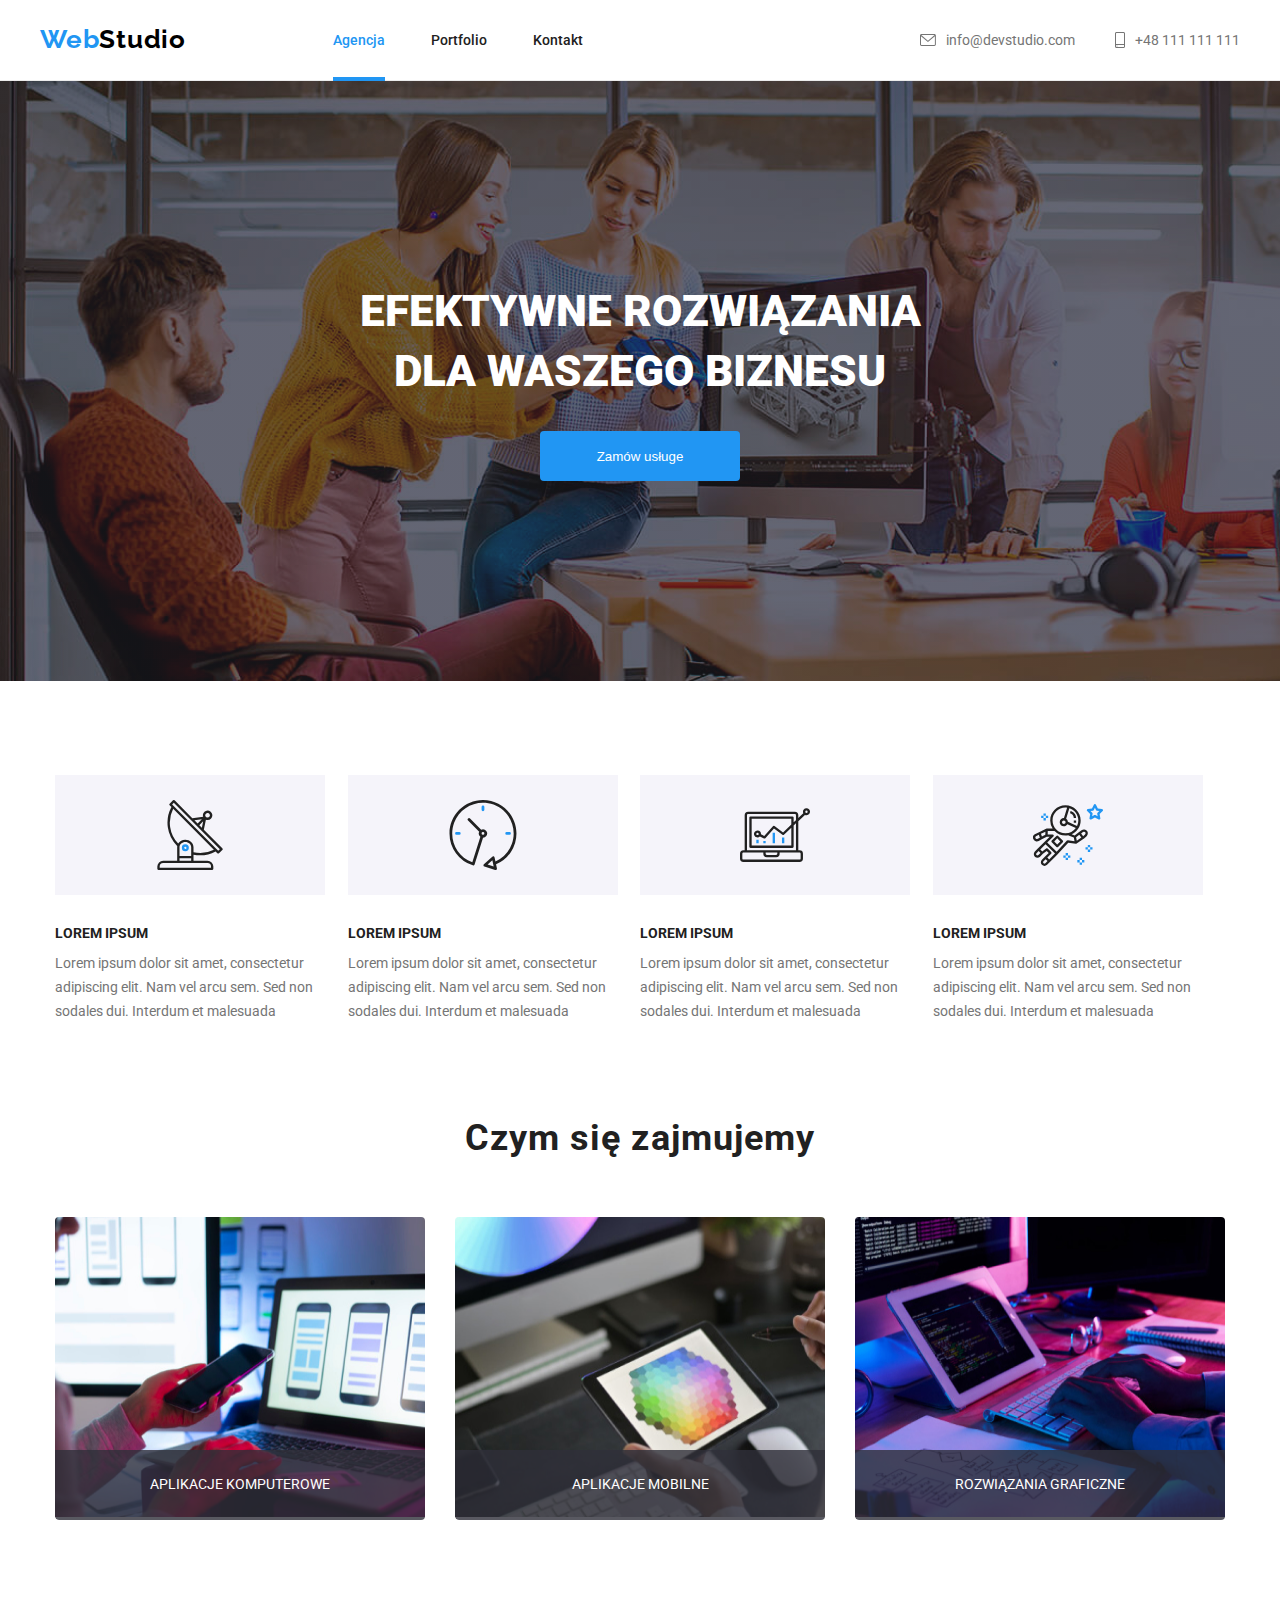
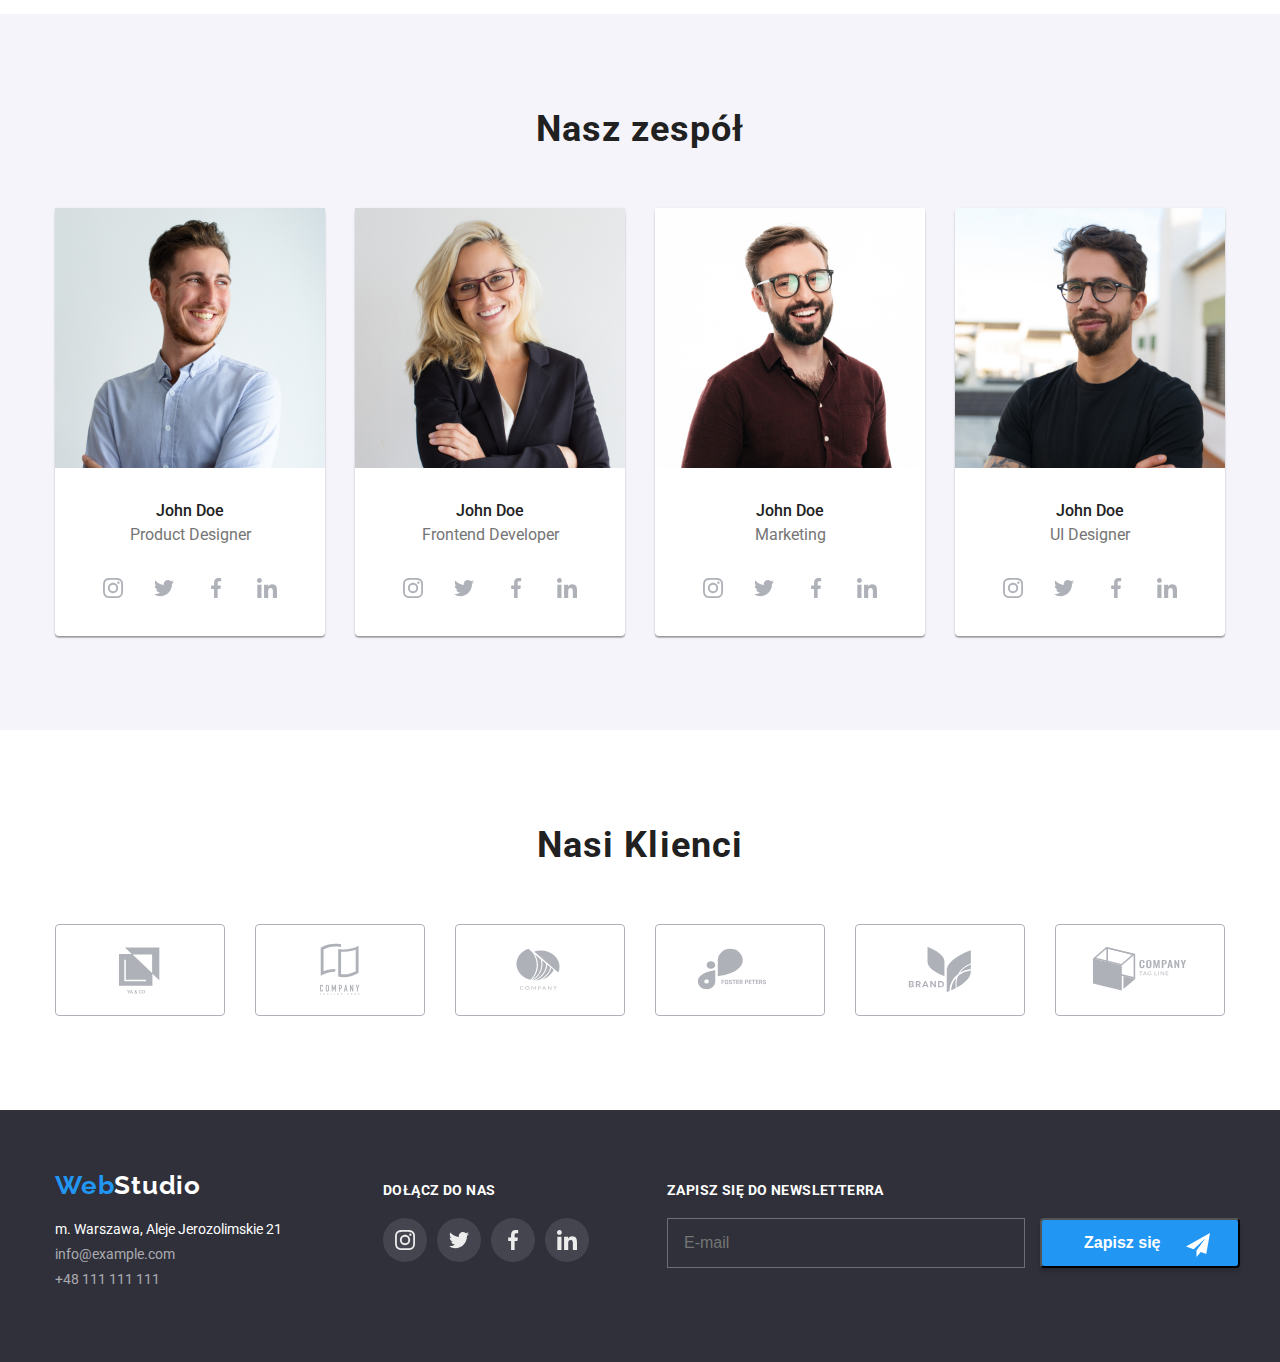
==== commit 324315d6: "feat and init hw-07" ====
--- a/index.html
+++ b/index.html
@@ -150,7 +150,7 @@
 
     <!--Nasz zespół-->
 
-    <section class="section ower-team">
+    <section class="section awer-team">
       <div class="container">
         <h2 class="container-title">Nasz zespół</h2>
         <ul class="team">
--- a/css/main.min.css
+++ b/css/main.min.css
@@ -1 +1 @@
-.page-header{border-bottom:1px solid #ececec}.page-header li{list-style-type:none}.header-adress{color:#757575;-webkit-box-pack:right;-ms-flex-pack:right;justify-content:right;display:-webkit-box;display:-ms-flexbox;display:flex;-webkit-box-align:center;-ms-flex-align:center;align-items:center;color:#757575}.header-adress>a:last-child{margin-left:50px}.header-adress li :hover,.header-adress li:focus{fill:#2196f3;color:#2196f3;cursor:pointer;-webkit-transition:250ms cubic-bezier(0.4, 0, 0.2, 1);transition:250ms cubic-bezier(0.4, 0, 0.2, 1)}.header-adress ul{display:-webkit-box;display:-ms-flexbox;display:flex;text-align:center;-webkit-box-pack:center;-ms-flex-pack:center;justify-content:center;color:#757575}.header-adress li{-webkit-column-gap:30px;-moz-column-gap:30px;column-gap:30px;padding-left:10px;fill:#757575}.header-adress a{display:-webkit-box;display:-ms-flexbox;display:flex;-webkit-box-align:center;-ms-flex-align:center;align-items:center;-webkit-box-pack:center;-ms-flex-pack:center;justify-content:center;color:#757575}.clients-item{margin-left:30px}.clients-item-svg{margin-right:10px}.header-navigation{display:block;-webkit-box-pack:center;-ms-flex-pack:center;justify-content:center}.navi{list-style:none;display:-webkit-box;display:-ms-flexbox;display:flex;margin-right:150px}.navi>.navi-item:not(:last-child){margin-right:46px}.item{position:relative}header-contact-link{display:-webkit-box;display:-ms-flexbox;display:flex;-webkit-box-align:center;-ms-flex-align:center;align-items:center}.active{color:#2196f3}.active::after{content:"";display:inline-block;width:100%;left:0;margin-top:45px;position:absolute;border-bottom:solid 4px #2196f3;-webkit-transition:250ms cubic-bezier(0.4, 0, 0.2, 1);transition:250ms cubic-bezier(0.4, 0, 0.2, 1)}.navi-link{font-size:14px;font-weight:500;line-height:100%;position:relative}.navi-link:hover,.navi-link:focus{color:#2196f3;-webkit-transition:250ms cubic-bezier(0.4, 0, 0.2, 1);transition:250ms cubic-bezier(0.4, 0, 0.2, 1)}.navi-link:hover::after{content:"";-webkit-box-align:center;-ms-flex-align:center;align-items:center;display:inline-block;border-radius:4px;width:100%;margin-top:45px;position:absolute;left:0%;border-bottom:solid 4px #2196f3;-webkit-transition:250ms cubic-bezier(0.4, 0, 0.2, 1);transition:250ms cubic-bezier(0.4, 0, 0.2, 1)}.container{max-width:1200px;width:100%;margin:0 auto;line-height:100%;padding:0 15px}.container-class{width:100%;line-height:100%;margin:0 auto;display:-webkit-box;display:-ms-flexbox;display:flex;padding:24px 0 25px;-webkit-box-pack:justify;-ms-flex-pack:justify;justify-content:space-between;-webkit-box-align:center;-ms-flex-align:center;align-items:center}.page-footer{display:-webkit-box;display:-ms-flexbox;display:flex;max-width:1200px;width:100%;margin:0 auto;line-height:100%}.container-title{-webkit-box-align:center;-ms-flex-align:center;align-items:center;padding:94px 0px 50px 0px}footer{background-color:#2f303a;padding:60px 0;height:252px;width:100%;display:-webkit-box;display:-ms-flexbox;display:flex}.contacts a:hover,.contacts a:focus{color:#2196f3;cursor:pointer;-webkit-transition:250ms cubic-bezier(0.4, 0, 0.2, 1);transition:250ms cubic-bezier(0.4, 0, 0.2, 1)}.join-to-us-title{margin-left:70px;width:206px;padding-top:12px}.join-to-us-title p{color:#fff;padding-bottom:20px;font-size:14px;font-weight:700;line-height:16px;letter-spacing:.03em}.join-to-us-title ul{display:-webkit-box;display:-ms-flexbox;display:flex;text-align:center;-webkit-box-pack:left;-ms-flex-pack:left;justify-content:left;list-style-type:none}.join-to-us-title li:not(:first-child){margin-left:10px}.address{font-size:14px;font-weight:400;line-height:24px;text-decoration:none}address li{list-style-type:none}.contacts li{padding-bottom:9px;list-style-type:none}.contacts a{color:rgba(255,255,255,.6)}.newsletter{padding-left:78px}.newsletter-label{padding-right:15px;padding-bottom:20px}.newsletter-label input{width:358px;height:50px;background-color:#2f303a;border:1px solid rgba(255,255,255,.3);font-size:16px;font-weight:400;padding-left:16px;color:#fff}.newsletter-label:hover input,.newsletter-label:focus+input{border:1px solid #2196f3;-webkit-transition:250ms cubic-bezier(0.4, 0, 0.2, 1);transition:250ms cubic-bezier(0.4, 0, 0.2, 1)}.newsletter-title{size:14px;color:#fff;padding-top:12px;padding-bottom:20px;letter-spacing:.03em}.newsletter-block{display:-webkit-box;display:-ms-flexbox;display:flex}.logo{color:#fff;display:-webkit-box;display:-ms-flexbox;display:flex;font-family:Raleway;font-size:26px;font-weight:700;line-height:31px;letter-spacing:.03em}.logo_hover,.logo_fokus{color:#2196f3;-webkit-transition:250ms cubic-bezier(0.4, 0, 0.2, 1);transition:250ms cubic-bezier(0.4, 0, 0.2, 1)}.logo-light{color:#000}.logo-dark{color:#fff}.logo-color{color:#2196f3}.logo-primary{color:#000;display:-webkit-box;display:-ms-flexbox;display:flex;font-family:Raleway;font-size:26px;font-weight:700;line-height:31px;letter-spacing:.03em}.section{padding-bottom:94px}section{margin:0 auto}.section1{padding-top:94px}body{font-family:"Roboto",sans-serif;color:#212121;margin:0 auto}header{max-width:1600px;display:-webkit-box;display:-ms-flexbox;display:flex;margin:0 auto}p{font-weight:400;font-size:16px;line-height:30px;color:#757575}h4{font-size:14px;font-weight:700;line-height:16px;text-align:left;padding-top:30px;padding-bottom:10px}h3{font:700;font-size:18px;line-height:36px}h2{font-size:36px;font-weight:700;line-height:42px;letter-spacing:.03em;text-align:center;height:42px;margin-bottom:50px}h1{font-weight:900;font-size:44px;line-height:60px;color:#fff;text-align:center}a{text-decoration:none;color:#212121;font-size:14px}link{text-decoration:none;color:#f0f8ff}*{-webkit-box-sizing:border-box;box-sizing:border-box;margin:0;padding:0}header{max-width:1600px;display:-webkit-box;display:-ms-flexbox;display:flex;margin:0 auto}a:hover,a:focus{color:#2196f3;-webkit-transition:250ms cubic-bezier(0.4, 0, 0.2, 1);transition:250ms cubic-bezier(0.4, 0, 0.2, 1)}.href :hover,.href:focus{color:#2196f3;-webkit-transition:250ms cubic-bezier(0.4, 0, 0.2, 1);transition:250ms cubic-bezier(0.4, 0, 0.2, 1)}address a{font-style:normal;color:#fff}.footer-adress a{color:#fff}address{padding:20px 0 9px}.modal input:focus+svg{color:#2196f3;fill:#2196f3;-webkit-transition:250ms cubic-bezier(0.4, 0, 0.2, 1);transition:250ms cubic-bezier(0.4, 0, 0.2, 1)}.backdrop{position:fixed;top:0;left:0;width:100%;height:100%;background-color:rgba(0,0,0,.2);z-index:1}.modal{height:300px;z-index:1;-webkit-transition-property:visibility,opacity,-webkit-transform;transition-property:visibility,opacity,-webkit-transform;transition-property:visibility,opacity,transform;transition-property:visibility,opacity,transform,-webkit-transform;-webkit-transition-duration:2s;transition-duration:2s;-webkit-transform:translateX(-50%) translateY(-50%) scale(1) rotate(720deg) skew(0deg, 0deg);transform:translateX(-50%) translateY(-50%) scale(1) rotate(720deg) skew(0deg, 0deg);opacity:1;visibility:visible;display:block;position:absolute;top:50%;left:50%;width:528px;min-height:581px;background-color:#fff;-webkit-box-shadow:0px 1px 3px rgba(0,0,0,.12),0px 1px 1px rgba(0,0,0,.14),0px 2px 1px rgba(0,0,0,.2);box-shadow:0px 1px 3px rgba(0,0,0,.12),0px 1px 1px rgba(0,0,0,.14),0px 2px 1px rgba(0,0,0,.2);z-index:2;border-radius:4px;padding:40px}.modal h3{text-align:center;size:20px;font-weight:700}.modal-color input{background-color:#fff;border:1px solid rgba(33,33,33,.2);border-radius:4px;width:448px;height:40px}.modal-reg{text-decoration:underline;color:#2196f3;display:-webkit-box;display:-ms-flexbox;display:flex}.modal-color{padding:10px 0 4px 0;font-size:12px;line-height:14px;letter-spacing:0,1em;color:#757575}.modal input{padding:0 35px;margin-top:4px}.is-hidden{opacity:0;visibility:hidden;pointer-events:none}.overlay__function{color:#fff;height:100%;-webkit-transform:100%;transform:100%}.checkbox input{background-color:#fff;border:1px solid rgba(33,33,33,.2);border-radius:4px;width:448px;height:40px}.modal input:hover+svg,.modal input:focus+svg{fill:#2196f3;-webkit-transition:250ms cubic-bezier(0.4, 0, 0.2, 1);transition:250ms cubic-bezier(0.4, 0, 0.2, 1)}.svg-icon-modal{fill:#212121;position:absolute;top:40px;left:15px}.svg-icon-bird{position:absolute}.checkbox p{display:-webkit-box;display:-ms-flexbox;display:flex;padding-left:7px}.modal input:focus,.modal input:hover{border:1px solid #2196f3;fill:#2196f3;-webkit-transition:250ms cubic-bezier(0.4, 0, 0.2, 1);transition:250ms cubic-bezier(0.4, 0, 0.2, 1);outline:none}.modal textarea:focus,.modal textarea:hover{border:1px solid #2196f3;fill:#2196f3;outline:none;-webkit-transition:250ms cubic-bezier(0.4, 0, 0.2, 1);transition:250ms cubic-bezier(0.4, 0, 0.2, 1)}textarea{border:1px solid rgba(33,33,33,.2);border-radius:4px;margin-top:4px}label{position:relative;display:-webkit-box;display:-ms-flexbox;display:flex;-webkit-box-orient:vertical;-webkit-box-direction:normal;-ms-flex-direction:column;flex-direction:column}.modal textarea{width:448px;height:120px;resize:none;padding:12px 0 0 16px}.checkbox{position:static;-webkit-box-orient:horizontal;-webkit-box-direction:normal;-ms-flex-direction:row;flex-direction:row;-webkit-box-align:center;-ms-flex-align:center;align-items:center;-webkit-box-pack:center;-ms-flex-pack:center;justify-content:center}.checkbox a{padding:0 5px}.modal-accept{width:16px;height:15px;margin-right:8px;position:relative;border:2px solid #212121;border-radius:3px}.modal-check{display:-webkit-box;display:-ms-flexbox;display:flex}.modal-accept input{position:absolute;z-index:200;width:18px;height:16px;-webkit-appearance:none;-moz-appearance:none;appearance:none;display:-webkit-box;display:-ms-flexbox;display:flex}.checkbox input{visibility:hidden}.modal-accept svg{border-radius:3px;width:16px;height:16px;padding:2px;z-index:102;top:-2px;left:-2px;position:absolute;display:none}.modal-accept input:checked+svg{background-color:#2196f3;border:none;display:block;fill:#fff;-webkit-transition:250ms cubic-bezier(0.4, 0, 0.2, 1);transition:250ms cubic-bezier(0.4, 0, 0.2, 1)}.label{-webkit-box-pack:center;-ms-flex-pack:center;justify-content:center;font-size:14px;font-weight:700;line-height:16.41px;color:#fff}.button{line-height:139%;cursor:pointer;text-align:center;-webkit-box-align:center;-ms-flex-align:center;align-items:center;font-weight:500;font-size:16px;line-height:26px;border:none;border-radius:4px;height:38px;padding:6px 22px}.button-start{border:none;border-radius:4px;display:block;cursor:pointer;width:200px;height:50px;background:#2196f3;margin:0 auto;padding:0 auto;margin-top:30px;text-align:center;color:#fff}.btn-close{display:block;position:absolute;top:8px;right:8px;background-color:#fff;border:1px solid rgba(0,0,0,.1);border-radius:50%;cursor:pointer;width:30px;height:30px}.btn-close:hover{color:#2196f3;-webkit-transition:250ms cubic-bezier(0.4, 0, 0.2, 1);transition:250ms cubic-bezier(0.4, 0, 0.2, 1)}.button-modal{display:block;width:200px;height:50px;color:#fff;border:none;-webkit-box-shadow:0px 4px 4px rgba(0,0,0,.15);box-shadow:0px 4px 4px rgba(0,0,0,.15);background-color:#2196f3;border-radius:4px;margin:0 auto;position:inherit;margin-top:20px;cursor:pointer}.modal button-modal{margin:0 auto;padding:auto}.newsletter-button{display:block;width:200px;height:50px;position:relative;font-weight:700;font-size:16px;cursor:pointer;line-height:30px;background-color:#2196f3;-webkit-box-shadow:0px 4px 4px 0px rgba(0,0,0,.1490196078);box-shadow:0px 4px 4px 0px rgba(0,0,0,.1490196078);border-radius:4px;color:#fff;margin:0 auto;text-align:start;padding:0 42px;-webkit-transition:250ms cubic-bezier(0.4, 0, 0.2, 1);transition:250ms cubic-bezier(0.4, 0, 0.2, 1)}.is-hidden{pointer-events:none;visibility:hidden;opacity:0;-webkit-transform:translateX(-50%) translateY(-50%) scale(0) rotate(0deg) skew(40deg, 40deg);transform:translateX(-50%) translateY(-50%) scale(0) rotate(0deg) skew(40deg, 40deg)}.href{line-height:146%}.card{display:-webkit-box;display:-ms-flexbox;display:flex;-ms-flex-wrap:wrap;flex-wrap:wrap;list-style:none;gap:30px;height:100%;-ms-flex-preferred-size:calc((100% - 60px)/3);flex-basis:calc((100% - 60px)/3)}.card-set img{display:block;width:100%}.card-set{display:-webkit-box;display:-ms-flexbox;display:flex;-webkit-box-orient:vertical;-webkit-box-direction:normal;-ms-flex-direction:column;flex-direction:column;position:relative;overflow:hidden;margin:0 auto;z-index:0}.card-set:focus,.card-set:hover{-webkit-box-shadow:1px 4px 6px 0px rgba(0,0,0,.16);box-shadow:1px 4px 6px 0px rgba(0,0,0,.16);-webkit-box-shadow:0px 4px 4px 0px rgba(0,0,0,.06);box-shadow:0px 4px 4px 0px rgba(0,0,0,.06);-webkit-box-shadow:0px 1px 1px 0px rgba(0,0,0,.12);box-shadow:0px 1px 1px 0px rgba(0,0,0,.12);cursor:pointer;-webkit-transition:250ms cubic-bezier(0.4, 0, 0.2, 1);transition:250ms cubic-bezier(0.4, 0, 0.2, 1)}.card-title{padding:24px 20px;border-bottom:1px solid #eee;border-left:1px solid #eee;border-right:1px solid #eee}.card-label{font-style:Bold;font-size:14px;line-height:16px;line-height:100%;letter-spacing:3%}.imgoverlay-container{position:relative;overflow:hidden}.card-set:hover .overlay__function{-webkit-transition-duration:250ms;transition-duration:250ms;-webkit-transition-timing-function:cubic-bezier(0.4, 0, 0.2, 1);transition-timing-function:cubic-bezier(0.4, 0, 0.2, 1);-webkit-transform:translatex(0);transform:translatex(0)}.overlay{position:relative;width:370px;height:294px;overflow:hidden}.overlay__function{top:0;left:0;position:absolute;background-color:rgba(33,150,243,.9);-webkit-transform:translateY(200%);transform:translateY(200%);-webkit-transition:-webkit-transform 500ms ease;transition:-webkit-transform 500ms ease;transition:transform 500ms ease;transition:transform 500ms ease, -webkit-transform 500ms ease;transition:transform 500ms ease,-webkit-transform 500ms ease}.overlay__description{font-size:18px;color:#fff;line-height:1.55;letter-spacing:.03em;color:var(--white-text);padding-top:49px;padding-left:24px;padding-right:45px;z-index:1}.overlay__function{display:inline-block;background-color:rgba(33,150,243,.9)}.overlay__function:is(:hover){-webkit-transition-duration:250ms;transition-duration:250ms;-webkit-transition-timing-function:cubic-bezier(0.4, 0, 0.2, 1);transition-timing-function:cubic-bezier(0.4, 0, 0.2, 1);-webkit-transform:translatex(0);transform:translatex(0)}.card-thumb>.card-label:not(:last-child){margin-right:30px}.img{background-size:1600px 600px;-webkit-box-align:center;-ms-flex-align:center;align-items:center;display:-webkit-box;display:-ms-flexbox;display:flex;-webkit-box-pack:center;-ms-flex-pack:center;justify-content:center;max-width:1600px;height:600px;margin:0 auto;background:-webkit-gradient(linear, left top, left bottom, from(rgba(47, 48, 58, 0.4)), to(rgba(47, 48, 58, 0.4))),url(../images/index-picture/Img.png);background:linear-gradient(rgba(47, 48, 58, 0.4), rgba(47, 48, 58, 0.4)),url(../images/index-picture/Img.png)}.buttons{font-size:16px;font-weight:500;line-height:139%;line-height:26px;letter-spacing:.03em;text-align:center;padding-top:94px}.buttons :hover,.buttons:focus{background-color:#2196f3;color:#fff;border-radius:4px;-webkit-box-shadow:0px 2px 2px 0px rgba(0,0,0,.12),0px 1px 2px 0px rgba(0,0,0,.08),0px 3px 1px 0px rgba(0,0,0,.1);box-shadow:0px 2px 2px 0px rgba(0,0,0,.12),0px 1px 2px 0px rgba(0,0,0,.08),0px 3px 1px 0px rgba(0,0,0,.1);-webkit-transition:250ms cubic-bezier(0.4, 0, 0.2, 1);transition:250ms cubic-bezier(0.4, 0, 0.2, 1)}.menu>.buttons:not(:last-child){margin-right:8px}.menu{display:-webkit-box;display:-ms-flexbox;display:flex;list-style:none;-webkit-box-pack:center;-ms-flex-pack:center;justify-content:center;padding-bottom:50px}.about-us-background{background-color:#f5f4fa;width:270px;height:120px;display:-webkit-box;display:-ms-flexbox;display:flex;-webkit-box-pack:center;-ms-flex-pack:center;justify-content:center;padding-top:25px;text-align:center}.about-us-svg{display:-webkit-box;display:-ms-flexbox;display:flex;-webkit-box-pack:center;-ms-flex-pack:center;justify-content:center;width:70px;height:70px}.team-icon{fill:#afb1b8;padding-top:16px;width:206px;margin:0 auto;height:44px;display:-webkit-box;display:-ms-flexbox;display:flex;-ms-flex-pack:distribute;justify-content:space-around}.team-background{fill:#afb1b8;list-style-type:none;display:-webkit-box;display:-ms-flexbox;display:flex;-webkit-box-align:center;-ms-flex-align:center;align-items:center;border-radius:50%;width:44px;height:44px;-ms-flex-pack:distribute;justify-content:space-around}.team-background:hover,.team-background:focus{fill:#fff;background-color:#2196f3;cursor:pointer;-webkit-transition:250ms cubic-bezier(0.4, 0, 0.2, 1);transition:250ms cubic-bezier(0.4, 0, 0.2, 1)}.join-to-us-svg:hover{background-color:#2196f3;cursor:pointer;-webkit-transition:250ms cubic-bezier(0.4, 0, 0.2, 1);transition:250ms cubic-bezier(0.4, 0, 0.2, 1)}.join-to-us-svg:focus{background-color:#2196f3;cursor:pointer;-webkit-transition:250ms cubic-bezier(0.4, 0, 0.2, 1);transition:250ms cubic-bezier(0.4, 0, 0.2, 1)}.join-to-us-svg{display:-webkit-box;display:-ms-flexbox;display:flex;-webkit-box-align:center;-ms-flex-align:center;align-items:center;-webkit-box-pack:center;-ms-flex-pack:center;justify-content:center;list-style-type:none;border-radius:50%;background-color:rgba(255,255,255,.1);fill:#ececec;height:44px;width:44px}.icons-footer{display:-webkit-box;display:-ms-flexbox;display:flex}.newsletter-icon{fill:#fff;width:24px;height:24px;position:absolute;top:13px;right:28px}.card-thumb{position:relative;border-radius:4px;overflow:hidden;background-color:#fff;-webkit-box-pack:center;-ms-flex-pack:center;justify-content:center;text-align:center}.card-thumb>.card-label{position:absolute;bottom:0;right:0;margin:0;width:100%;height:70px;padding:27px;border-bottom-left-radius:4px;background-color:rgba(47,48,58,.8);color:#fff}.about-us{display:-webkit-box;display:-ms-flexbox;display:flex;list-style-type:none}.about-us p{font-size:14px;font-weight:400;line-height:24px;text-align:left;color:#757575}.team{-webkit-box-pack:justify;-ms-flex-pack:justify;justify-content:space-between;list-style-type:none;display:-webkit-box;display:-ms-flexbox;display:flex;height:100%;-webkit-box-shadow:rgba(0,0,0,.2) rgba(0,0,0,.14) rgba(0,0,0,.12);box-shadow:rgba(0,0,0,.2) rgba(0,0,0,.14) rgba(0,0,0,.12)}.team-tile{-webkit-box-shadow:0px 2px 1px 0px rgba(0,0,0,.2),0px 1px 1px 0px rgba(0,0,0,.14),0px 1px 3px 0px rgba(0,0,0,.12);box-shadow:0px 2px 1px 0px rgba(0,0,0,.2),0px 1px 1px 0px rgba(0,0,0,.14),0px 1px 3px 0px rgba(0,0,0,.12);width:270px;height:428px;text-align:center;-webkit-box-pack:center;-ms-flex-pack:center;justify-content:center;border-radius:4px;background-color:#fff}.team-tile h3{font-size:16px;font-weight:500;line-height:19px;padding-top:30px;text-align:center}.ower-team{background-color:#f5f4fa;width:100%}.clients{display:-webkit-box;display:-ms-flexbox;display:flex;-webkit-box-pack:justify;-ms-flex-pack:justify;justify-content:space-between;list-style:none}.clients-link{display:-webkit-box;display:-ms-flexbox;display:flex;-webkit-box-pack:center;-ms-flex-pack:center;justify-content:center;-webkit-box-align:center;-ms-flex-align:center;align-items:center;width:170px;height:92px;margin-bottom:94px;list-style-type:none;border:1px solid #afb1b8;border-radius:4px}.clients-link:hover .client-item,.clients-link:focus .client-item,.clients-link:hover,.clients-link:focus{fill:#2196f3;border-color:#2196f3;cursor:pointer;-webkit-transition:250ms cubic-bezier(0.4, 0, 0.2, 1);transition:250ms cubic-bezier(0.4, 0, 0.2, 1)}.clients-link:hover{color:#2196f3;-webkit-transition:250ms cubic-bezier(0.4, 0, 0.2, 1);transition:250ms cubic-bezier(0.4, 0, 0.2, 1)}.client-item{display:-webkit-box;display:-ms-flexbox;display:flex;-webkit-box-pack:center;-ms-flex-pack:center;justify-content:center;list-style-type:none;-webkit-box-align:center;-ms-flex-align:center;align-items:center;width:106px;height:60px;fill:#afb1b8}/*# sourceMappingURL=main.min.css.map */+body{font-family:"Roboto",sans-serif;color:#212121;margin:0 auto}header{max-width:1600px;display:-webkit-box;display:-ms-flexbox;display:flex;margin:0 auto}p{font-weight:400;font-size:16px;line-height:30px;color:#757575}h4{font-size:14px;font-weight:700;line-height:16px;text-align:left;padding-top:30px;padding-bottom:10px}h3{font:700;font-size:18px;line-height:36px}h2{font-size:36px;font-weight:700;line-height:42px;letter-spacing:.03em;text-align:center;height:42px;margin-bottom:50px}h1{font-weight:900;font-size:44px;line-height:60px;color:#fff;text-align:center}a{text-decoration:none;color:#212121;font-size:14px}link{text-decoration:none;color:#f0f8ff}*{-webkit-box-sizing:border-box;box-sizing:border-box;margin:0;padding:0}header{max-width:1600px;display:-webkit-box;display:-ms-flexbox;display:flex;margin:0 auto}a:hover,a:focus{color:#2196f3;-webkit-transition:250ms cubic-bezier(0.4, 0, 0.2, 1);transition:250ms cubic-bezier(0.4, 0, 0.2, 1)}.href :hover,.href:focus{color:#2196f3;-webkit-transition:250ms cubic-bezier(0.4, 0, 0.2, 1);transition:250ms cubic-bezier(0.4, 0, 0.2, 1)}address a{font-style:normal;color:#fff}.footer-adress a{color:#fff}address{padding:20px 0 9px}.page-header{border-bottom:1px solid #ececec}.page-header li{list-style-type:none}.header-adress{color:#757575;-webkit-box-pack:right;-ms-flex-pack:right;justify-content:right;display:-webkit-box;display:-ms-flexbox;display:flex;-webkit-box-align:center;-ms-flex-align:center;align-items:center;color:#757575}.header-adress>a:last-child{margin-left:50px}.header-adress li :hover,.header-adress li:focus{fill:#2196f3;color:#2196f3;cursor:pointer;-webkit-transition:250ms cubic-bezier(0.4, 0, 0.2, 1);transition:250ms cubic-bezier(0.4, 0, 0.2, 1)}.header-adress ul{display:-webkit-box;display:-ms-flexbox;display:flex;text-align:center;-webkit-box-pack:center;-ms-flex-pack:center;justify-content:center;color:#757575}.header-adress li{-webkit-column-gap:30px;-moz-column-gap:30px;column-gap:30px;padding-left:10px;fill:#757575}.header-adress a{display:-webkit-box;display:-ms-flexbox;display:flex;-webkit-box-align:center;-ms-flex-align:center;align-items:center;-webkit-box-pack:center;-ms-flex-pack:center;justify-content:center;color:#757575}.clients-item{margin-left:30px}.clients-item-svg{margin-right:10px}.header-navigation{display:block;-webkit-box-pack:center;-ms-flex-pack:center;justify-content:center}.navi{list-style:none;display:-webkit-box;display:-ms-flexbox;display:flex;margin-right:150px}.navi>.navi-item:not(:last-child){margin-right:46px}.navi-link{font-size:14px;font-weight:500;line-height:100%;position:relative}.navi-link:hover,.navi-link:focus{color:#2196f3;-webkit-transition:250ms cubic-bezier(0.4, 0, 0.2, 1);transition:250ms cubic-bezier(0.4, 0, 0.2, 1)}.navi-link:hover::after{content:"";-webkit-box-align:center;-ms-flex-align:center;align-items:center;display:inline-block;border-radius:4px;width:100%;margin-top:45px;position:absolute;left:0%;border-bottom:solid 4px #2196f3;-webkit-transition:250ms cubic-bezier(0.4, 0, 0.2, 1);transition:250ms cubic-bezier(0.4, 0, 0.2, 1)}.item{position:relative}header-contact-link{display:-webkit-box;display:-ms-flexbox;display:flex;-webkit-box-align:center;-ms-flex-align:center;align-items:center}.active{color:#2196f3}.active::after{content:"";display:inline-block;width:100%;left:0;margin-top:45px;position:absolute;border-bottom:solid 4px #2196f3;-webkit-transition:250ms cubic-bezier(0.4, 0, 0.2, 1);transition:250ms cubic-bezier(0.4, 0, 0.2, 1)}.container{max-width:1200px;width:100%;margin:0 auto;line-height:100%;padding:0 15px}.container-class{width:100%;line-height:100%;margin:0 auto;display:-webkit-box;display:-ms-flexbox;display:flex;padding:24px 0 25px;-webkit-box-pack:justify;-ms-flex-pack:justify;justify-content:space-between;-webkit-box-align:center;-ms-flex-align:center;align-items:center}.container-title{-webkit-box-align:center;-ms-flex-align:center;align-items:center;padding:94px 0px 50px 0px}.page-footer{display:-webkit-box;display:-ms-flexbox;display:flex;max-width:1200px;width:100%;margin:0 auto;line-height:100%}footer{background-color:#2f303a;padding:60px 0;height:252px;width:100%;display:-webkit-box;display:-ms-flexbox;display:flex}.join-to-us-title{margin-left:70px;width:206px;padding-top:12px}.join-to-us-title p{color:#fff;padding-bottom:20px;font-size:14px;font-weight:700;line-height:16px;letter-spacing:.03em}.join-to-us-title ul{display:-webkit-box;display:-ms-flexbox;display:flex;text-align:center;-webkit-box-pack:left;-ms-flex-pack:left;justify-content:left;list-style-type:none}.join-to-us-title li:not(:first-child){margin-left:10px}.address{font-size:14px;font-weight:400;line-height:24px;text-decoration:none}address li{list-style-type:none}.contacts li{padding-bottom:9px;list-style-type:none}.contacts li a{color:rgba(255,255,255,.6)}.contacts li a:hover,.contacts li a:focus{color:#2196f3;cursor:pointer;-webkit-transition:250ms cubic-bezier(0.4, 0, 0.2, 1);transition:250ms cubic-bezier(0.4, 0, 0.2, 1)}.newsletter{padding-left:78px}.newsletter-label{padding-right:15px;padding-bottom:20px}.newsletter-label input{width:358px;height:50px;background-color:#2f303a;border:1px solid rgba(255,255,255,.3);font-size:16px;font-weight:400;padding-left:16px;color:#fff}.newsletter-label:hover input,.newsletter-label:focus+input{border:1px solid #2196f3;-webkit-transition:250ms cubic-bezier(0.4, 0, 0.2, 1);transition:250ms cubic-bezier(0.4, 0, 0.2, 1)}.newsletter-title{size:14px;color:#fff;padding-top:12px;padding-bottom:20px;letter-spacing:.03em}.newsletter-block{display:-webkit-box;display:-ms-flexbox;display:flex}.logo{color:#fff;display:-webkit-box;display:-ms-flexbox;display:flex;font-family:Raleway;font-size:26px;font-weight:700;line-height:31px;letter-spacing:.03em}.logo:hover,.logo:focus{color:#2196f3;-webkit-transition:250ms cubic-bezier(0.4, 0, 0.2, 1);transition:250ms cubic-bezier(0.4, 0, 0.2, 1)}.logo-light{color:#000}.logo-dark{color:#fff}.logo-color{color:#2196f3}.logo-primary{color:#000;display:-webkit-box;display:-ms-flexbox;display:flex;font-family:Raleway;font-size:26px;font-weight:700;line-height:31px;letter-spacing:.03em}.section{padding-bottom:94px}.section1{padding-top:94px}section{margin:0 auto}.backdrop{position:fixed;top:0;left:0;width:100%;height:100%;background-color:rgba(0,0,0,.2);z-index:1}.modal{height:300px;z-index:1;-webkit-transition-property:visibility,opacity,-webkit-transform;transition-property:visibility,opacity,-webkit-transform;transition-property:visibility,opacity,transform;transition-property:visibility,opacity,transform,-webkit-transform;-webkit-transition-duration:2s;transition-duration:2s;-webkit-transform:translateX(-50%) translateY(-50%) scale(1) rotate(720deg) skew(0deg, 0deg);transform:translateX(-50%) translateY(-50%) scale(1) rotate(720deg) skew(0deg, 0deg);opacity:1;visibility:visible;display:block;position:absolute;top:50%;left:50%;width:528px;min-height:581px;background-color:#fff;-webkit-box-shadow:0px 1px 3px rgba(0,0,0,.12),0px 1px 1px rgba(0,0,0,.14),0px 2px 1px rgba(0,0,0,.2);box-shadow:0px 1px 3px rgba(0,0,0,.12),0px 1px 1px rgba(0,0,0,.14),0px 2px 1px rgba(0,0,0,.2);z-index:2;border-radius:4px;padding:40px}.modal h3{text-align:center;size:20px;font-weight:700}.modal-color input{background-color:#fff;border:1px solid rgba(33,33,33,.2);border-radius:4px;width:448px;height:40px}.modal-reg{text-decoration:underline;color:#2196f3;display:-webkit-box;display:-ms-flexbox;display:flex}.modal-color{padding:10px 0 4px 0;font-size:12px;line-height:14px;letter-spacing:0,1em;color:#757575}.modal input{padding:0 35px;margin-top:4px}.modal textarea{width:448px;height:120px;resize:none;padding:12px 0 0 16px}.modal-accept{width:16px;height:15px;margin-right:8px;position:relative;border:2px solid #212121;border-radius:3px}.modal-check{display:-webkit-box;display:-ms-flexbox;display:flex}.modal input:hover+svg,.modal input:focus+svg{fill:#2196f3;-webkit-transition:250ms cubic-bezier(0.4, 0, 0.2, 1);transition:250ms cubic-bezier(0.4, 0, 0.2, 1)}.modal input:focus,.modal input:hover{border:1px solid #2196f3;fill:#2196f3;-webkit-transition:250ms cubic-bezier(0.4, 0, 0.2, 1);transition:250ms cubic-bezier(0.4, 0, 0.2, 1);outline:none}.modal textarea:focus,.modal textarea:hover{border:1px solid #2196f3;fill:#2196f3;outline:none;-webkit-transition:250ms cubic-bezier(0.4, 0, 0.2, 1);transition:250ms cubic-bezier(0.4, 0, 0.2, 1)}.modal-accept input{position:absolute;z-index:200;width:18px;height:16px;-webkit-appearance:none;-moz-appearance:none;appearance:none;display:-webkit-box;display:-ms-flexbox;display:flex}.modal-accept svg{border-radius:3px;width:16px;height:16px;padding:2px;z-index:102;top:-2px;left:-2px;position:absolute;display:none}.modal-accept input:checked+svg{background-color:#2196f3;border:none;display:block;fill:#fff;-webkit-transition:250ms cubic-bezier(0.4, 0, 0.2, 1);transition:250ms cubic-bezier(0.4, 0, 0.2, 1)}.modal input:focus+svg{color:#2196f3;fill:#2196f3;-webkit-transition:250ms cubic-bezier(0.4, 0, 0.2, 1);transition:250ms cubic-bezier(0.4, 0, 0.2, 1)}.is-hidden{opacity:0;visibility:hidden;pointer-events:none}.overlay__function{color:#fff;height:100%;-webkit-transform:100%;transform:100%}.svg-icon-modal{fill:#212121;position:absolute;top:40px;left:15px}.svg-icon-modal-bird{position:absolute}textarea{border:1px solid rgba(33,33,33,.2);border-radius:4px;margin-top:4px}label{position:relative;display:-webkit-box;display:-ms-flexbox;display:flex;-webkit-box-orient:vertical;-webkit-box-direction:normal;-ms-flex-direction:column;flex-direction:column}.label{-webkit-box-pack:center;-ms-flex-pack:center;justify-content:center;font-size:14px;font-weight:700;line-height:16.41px;color:#fff}.checkbox{position:static;-webkit-box-orient:horizontal;-webkit-box-direction:normal;-ms-flex-direction:row;flex-direction:row;-webkit-box-align:center;-ms-flex-align:center;align-items:center;-webkit-box-pack:center;-ms-flex-pack:center;justify-content:center}.checkbox a{padding:0 5px}.checkbox p{display:-webkit-box;display:-ms-flexbox;display:flex;padding-left:7px}.checkbox input{background-color:#fff;border:1px solid rgba(33,33,33,.2);border-radius:4px;width:448px;height:40px;visibility:hidden}.button{line-height:139%;cursor:pointer;text-align:center;-webkit-box-align:center;-ms-flex-align:center;align-items:center;font-weight:500;font-size:16px;line-height:26px;border:none;border-radius:4px;height:38px;padding:6px 22px}.button-start{border:none;border-radius:4px;display:block;cursor:pointer;width:200px;height:50px;background:#2196f3;margin:0 auto;padding:0 auto;margin-top:30px;text-align:center;color:#fff}.button-modal{display:block;width:200px;height:50px;color:#fff;border:none;-webkit-box-shadow:0px 4px 4px rgba(0,0,0,.15);box-shadow:0px 4px 4px rgba(0,0,0,.15);background-color:#2196f3;border-radius:4px;margin:0 auto;position:inherit;margin-top:20px;cursor:pointer}.btn-close{display:block;position:absolute;top:8px;right:8px;background-color:#fff;border:1px solid rgba(0,0,0,.1);border-radius:50%;cursor:pointer;width:30px;height:30px}.btn-close:hover{color:#2196f3;-webkit-transition:250ms cubic-bezier(0.4, 0, 0.2, 1);transition:250ms cubic-bezier(0.4, 0, 0.2, 1)}.modal button-modal{margin:0 auto;padding:auto}.newsletter-button{display:block;width:200px;height:50px;position:relative;font-weight:700;font-size:16px;cursor:pointer;line-height:30px;background-color:#2196f3;-webkit-box-shadow:0px 4px 4px 0px rgba(0,0,0,.1490196078);box-shadow:0px 4px 4px 0px rgba(0,0,0,.1490196078);border-radius:4px;color:#fff;margin:0 auto;text-align:start;padding:0 42px;-webkit-transition:250ms cubic-bezier(0.4, 0, 0.2, 1);transition:250ms cubic-bezier(0.4, 0, 0.2, 1)}.is-hidden{pointer-events:none;visibility:hidden;opacity:0;-webkit-transform:translateX(-50%) translateY(-50%) scale(0) rotate(0deg) skew(40deg, 40deg);transform:translateX(-50%) translateY(-50%) scale(0) rotate(0deg) skew(40deg, 40deg)}.href{line-height:146%}.card{display:-webkit-box;display:-ms-flexbox;display:flex;-ms-flex-wrap:wrap;flex-wrap:wrap;list-style:none;gap:30px;height:100%;-ms-flex-preferred-size:calc((100% - 60px)/3);flex-basis:calc((100% - 60px)/3)}.card-set{display:-webkit-box;display:-ms-flexbox;display:flex;-webkit-box-orient:vertical;-webkit-box-direction:normal;-ms-flex-direction:column;flex-direction:column;position:relative;overflow:hidden;margin:0 auto;z-index:0}.card-set:focus,.card-set:hover{-webkit-box-shadow:1px 4px 6px 0px rgba(0,0,0,.16);box-shadow:1px 4px 6px 0px rgba(0,0,0,.16);-webkit-box-shadow:0px 4px 4px 0px rgba(0,0,0,.06);box-shadow:0px 4px 4px 0px rgba(0,0,0,.06);-webkit-box-shadow:0px 1px 1px 0px rgba(0,0,0,.12);box-shadow:0px 1px 1px 0px rgba(0,0,0,.12);cursor:pointer;-webkit-transition:250ms cubic-bezier(0.4, 0, 0.2, 1);transition:250ms cubic-bezier(0.4, 0, 0.2, 1)}.card-set img{display:block;width:100%}.card-set:hover .overlay__function{-webkit-transition-duration:250ms;transition-duration:250ms;-webkit-transition-timing-function:cubic-bezier(0.4, 0, 0.2, 1);transition-timing-function:cubic-bezier(0.4, 0, 0.2, 1);-webkit-transform:translatex(0);transform:translatex(0)}.card-title{padding:24px 20px;border-bottom:1px solid #eee;border-left:1px solid #eee;border-right:1px solid #eee}.card-label{font-style:Bold;font-size:14px;line-height:16px;line-height:100%;letter-spacing:3%}.imgoverlay-container{position:relative;overflow:hidden}.overlay{position:relative;width:370px;height:294px;overflow:hidden}.overlay__description{font-size:18px;color:#fff;line-height:1.55;letter-spacing:.03em;color:var(--white-text);padding-top:49px;padding-left:24px;padding-right:45px;z-index:1}.overlay__function{top:0;left:0;position:absolute;background-color:rgba(33,150,243,.9);-webkit-transform:translateY(200%);transform:translateY(200%);-webkit-transition:-webkit-transform 500ms ease;transition:-webkit-transform 500ms ease;transition:transform 500ms ease;transition:transform 500ms ease, -webkit-transform 500ms ease;transition:transform 500ms ease,-webkit-transform 500ms ease;display:inline-block;background-color:rgba(33,150,243,.9)}.overlay__function:is(:hover){-webkit-transition-duration:250ms;transition-duration:250ms;-webkit-transition-timing-function:cubic-bezier(0.4, 0, 0.2, 1);transition-timing-function:cubic-bezier(0.4, 0, 0.2, 1);-webkit-transform:translatex(0);transform:translatex(0)}.img{background-size:1600px 600px;-webkit-box-align:center;-ms-flex-align:center;align-items:center;display:-webkit-box;display:-ms-flexbox;display:flex;-webkit-box-pack:center;-ms-flex-pack:center;justify-content:center;max-width:1600px;height:600px;margin:0 auto;background:-webkit-gradient(linear, left top, left bottom, from(rgba(47, 48, 58, 0.4)), to(rgba(47, 48, 58, 0.4))),url(../images/index-picture/Img.png);background:linear-gradient(rgba(47, 48, 58, 0.4), rgba(47, 48, 58, 0.4)),url(../images/index-picture/Img.png)}.buttons{font-size:16px;font-weight:500;line-height:139%;line-height:26px;letter-spacing:.03em;text-align:center;padding-top:94px}.buttons :hover,.buttons:focus{background-color:#2196f3;color:#fff;border-radius:4px;-webkit-box-shadow:0px 2px 2px 0px rgba(0,0,0,.12),0px 1px 2px 0px rgba(0,0,0,.08),0px 3px 1px 0px rgba(0,0,0,.1);box-shadow:0px 2px 2px 0px rgba(0,0,0,.12),0px 1px 2px 0px rgba(0,0,0,.08),0px 3px 1px 0px rgba(0,0,0,.1);-webkit-transition:250ms cubic-bezier(0.4, 0, 0.2, 1);transition:250ms cubic-bezier(0.4, 0, 0.2, 1)}.menu{display:-webkit-box;display:-ms-flexbox;display:flex;list-style:none;-webkit-box-pack:center;-ms-flex-pack:center;justify-content:center;padding-bottom:50px}.menu>.buttons:not(:last-child){margin-right:8px}.about-us__background{background-color:#f5f4fa;width:270px;height:120px;display:-webkit-box;display:-ms-flexbox;display:flex;-webkit-box-pack:center;-ms-flex-pack:center;justify-content:center;padding-top:25px;text-align:center}.about-us__background-svg{display:-webkit-box;display:-ms-flexbox;display:flex;-webkit-box-pack:center;-ms-flex-pack:center;justify-content:center;width:70px;height:70px}.team-icon{fill:#afb1b8;padding-top:16px;width:206px;margin:0 auto;height:44px;display:-webkit-box;display:-ms-flexbox;display:flex;-ms-flex-pack:distribute;justify-content:space-around}.team-background{fill:#afb1b8;list-style-type:none;display:-webkit-box;display:-ms-flexbox;display:flex;-webkit-box-align:center;-ms-flex-align:center;align-items:center;border-radius:50%;width:44px;height:44px;-ms-flex-pack:distribute;justify-content:space-around}.team-background:hover,.team-background:focus{fill:#fff;background-color:#2196f3;cursor:pointer;-webkit-transition:250ms cubic-bezier(0.4, 0, 0.2, 1);transition:250ms cubic-bezier(0.4, 0, 0.2, 1)}.join-to-us-svg{display:-webkit-box;display:-ms-flexbox;display:flex;-webkit-box-align:center;-ms-flex-align:center;align-items:center;-webkit-box-pack:center;-ms-flex-pack:center;justify-content:center;list-style-type:none;border-radius:50%;background-color:rgba(255,255,255,.1);fill:#ececec;height:44px;width:44px}.join-to-us-svg:hover{background-color:#2196f3;cursor:pointer;-webkit-transition:250ms cubic-bezier(0.4, 0, 0.2, 1);transition:250ms cubic-bezier(0.4, 0, 0.2, 1)}.join-to-us-svg:focus{background-color:#2196f3;cursor:pointer;-webkit-transition:250ms cubic-bezier(0.4, 0, 0.2, 1);transition:250ms cubic-bezier(0.4, 0, 0.2, 1)}.icons-footer{display:-webkit-box;display:-ms-flexbox;display:flex}.newsletter-icon{fill:#fff;width:24px;height:24px;position:absolute;top:13px;right:28px}.card-thumb{position:relative;border-radius:4px;overflow:hidden;background-color:#fff;-webkit-box-pack:center;-ms-flex-pack:center;justify-content:center;text-align:center}.card-thumb>.card-label:not(:last-child){margin-right:30px}.card-thumb>.card-label{position:absolute;bottom:0;right:0;margin:0;width:100%;height:70px;padding:27px;border-bottom-left-radius:4px;background-color:rgba(47,48,58,.8);color:#fff}.about-us{display:-webkit-box;display:-ms-flexbox;display:flex;list-style-type:none}.about-us p{font-size:14px;font-weight:400;line-height:24px;text-align:left;color:#757575}.team{-webkit-box-pack:justify;-ms-flex-pack:justify;justify-content:space-between;list-style-type:none;display:-webkit-box;display:-ms-flexbox;display:flex;height:100%;-webkit-box-shadow:rgba(0,0,0,.2) rgba(0,0,0,.14) rgba(0,0,0,.12);box-shadow:rgba(0,0,0,.2) rgba(0,0,0,.14) rgba(0,0,0,.12)}.team-tile{-webkit-box-shadow:0px 2px 1px 0px rgba(0,0,0,.2),0px 1px 1px 0px rgba(0,0,0,.14),0px 1px 3px 0px rgba(0,0,0,.12);box-shadow:0px 2px 1px 0px rgba(0,0,0,.2),0px 1px 1px 0px rgba(0,0,0,.14),0px 1px 3px 0px rgba(0,0,0,.12);width:270px;height:428px;text-align:center;-webkit-box-pack:center;-ms-flex-pack:center;justify-content:center;border-radius:4px;background-color:#fff}.team-tile h3{font-size:16px;font-weight:500;line-height:19px;padding-top:30px;text-align:center}.awer-team{background-color:#f5f4fa;width:100%}.clients{display:-webkit-box;display:-ms-flexbox;display:flex;-webkit-box-pack:justify;-ms-flex-pack:justify;justify-content:space-between;list-style:none}.clients-link{display:-webkit-box;display:-ms-flexbox;display:flex;-webkit-box-pack:center;-ms-flex-pack:center;justify-content:center;-webkit-box-align:center;-ms-flex-align:center;align-items:center;width:170px;height:92px;margin-bottom:94px;list-style-type:none;border:1px solid #afb1b8;border-radius:4px}.clients-link:hover .client-item,.clients-link:focus .client-item,.clients-link:hover,.clients-link:focus{fill:#2196f3;border-color:#2196f3;cursor:pointer;-webkit-transition:250ms cubic-bezier(0.4, 0, 0.2, 1);transition:250ms cubic-bezier(0.4, 0, 0.2, 1)}.client-item{display:-webkit-box;display:-ms-flexbox;display:flex;-webkit-box-pack:center;-ms-flex-pack:center;justify-content:center;list-style-type:none;-webkit-box-align:center;-ms-flex-align:center;align-items:center;width:106px;height:60px;fill:#afb1b8}/*# sourceMappingURL=main.min.css.map */